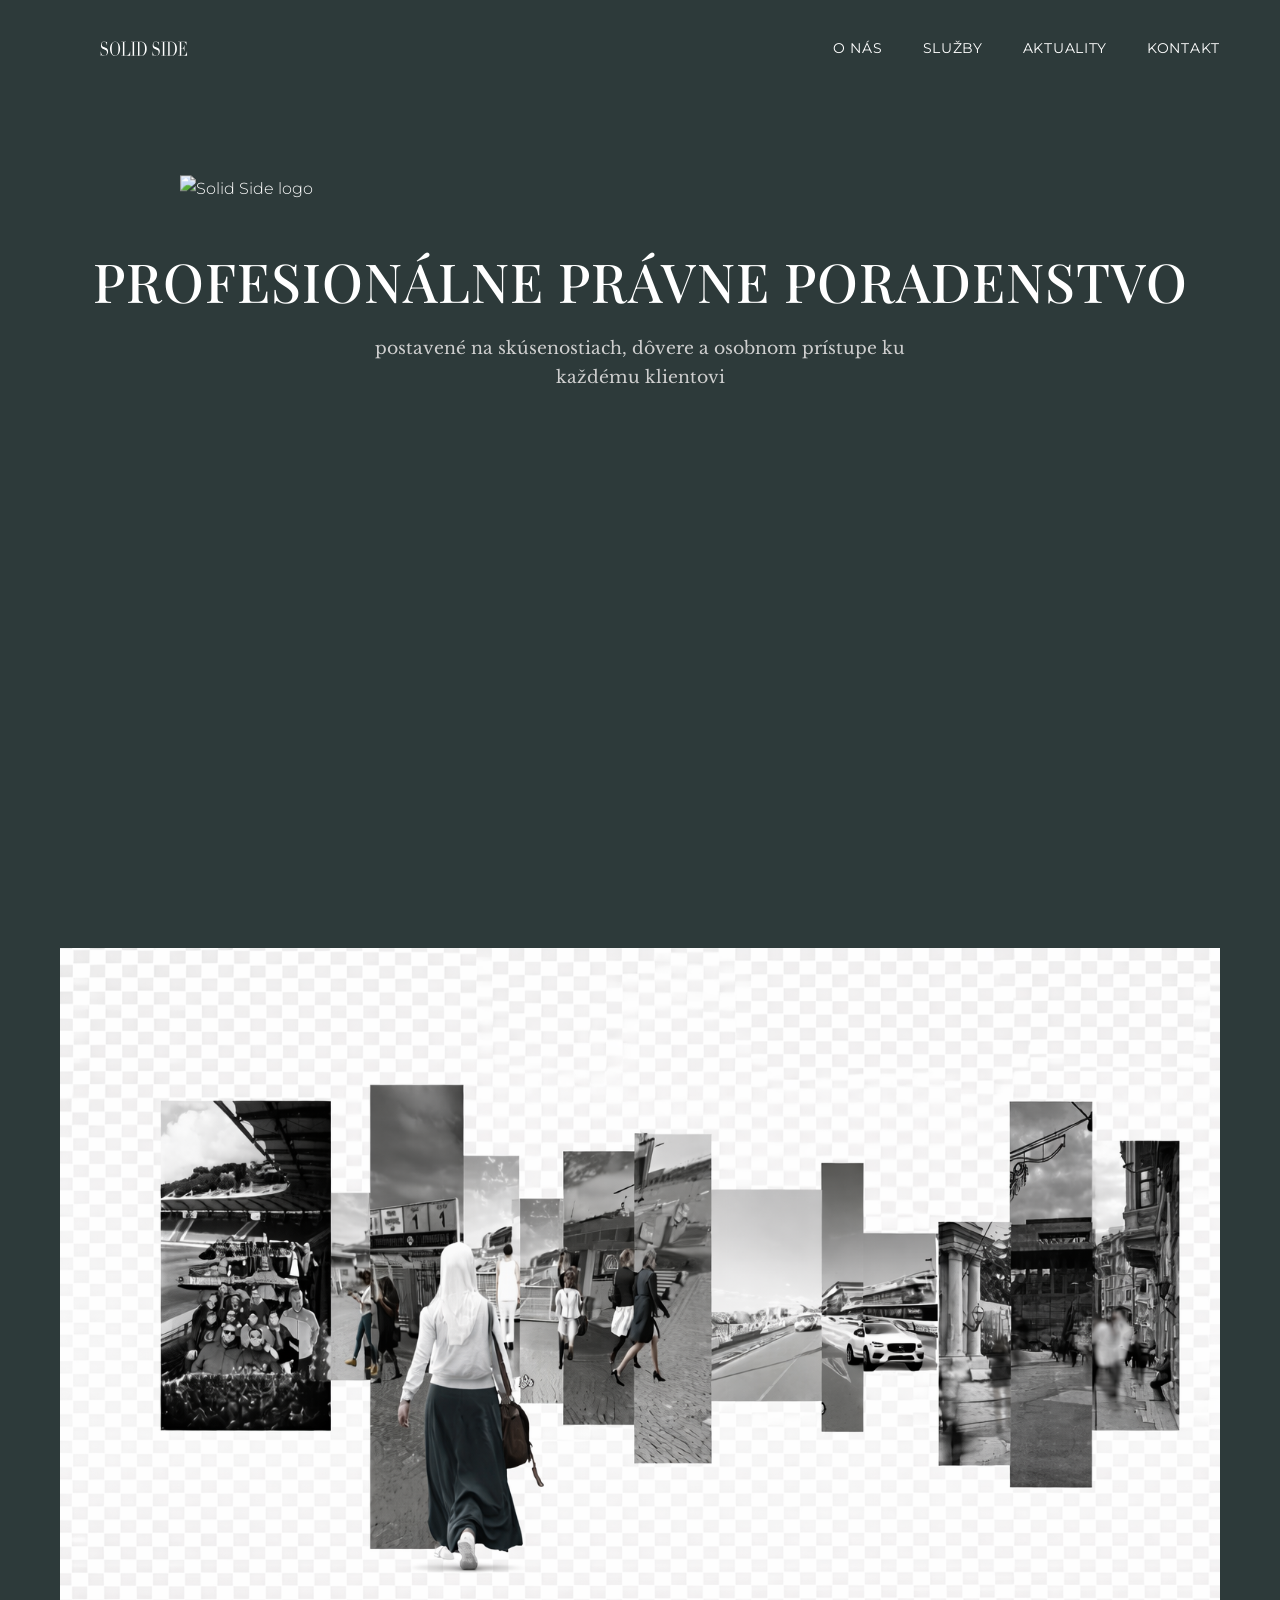
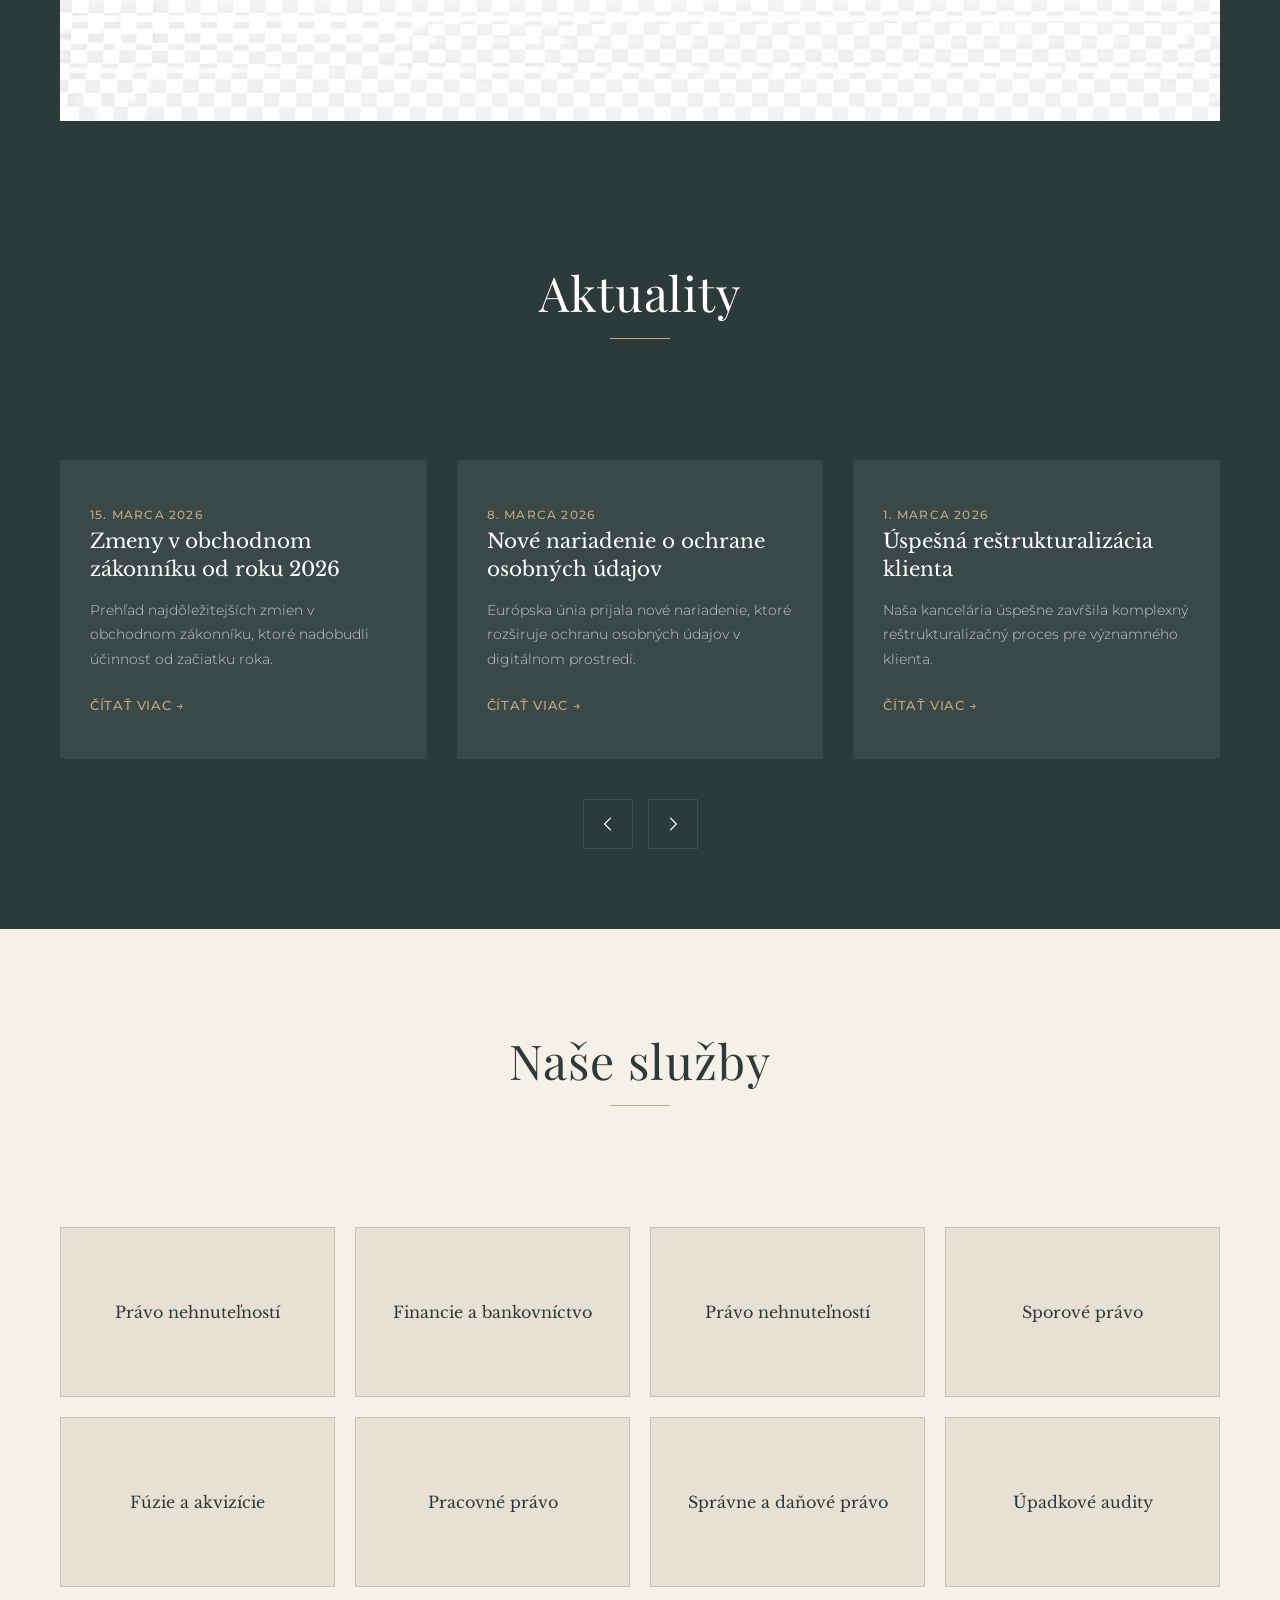
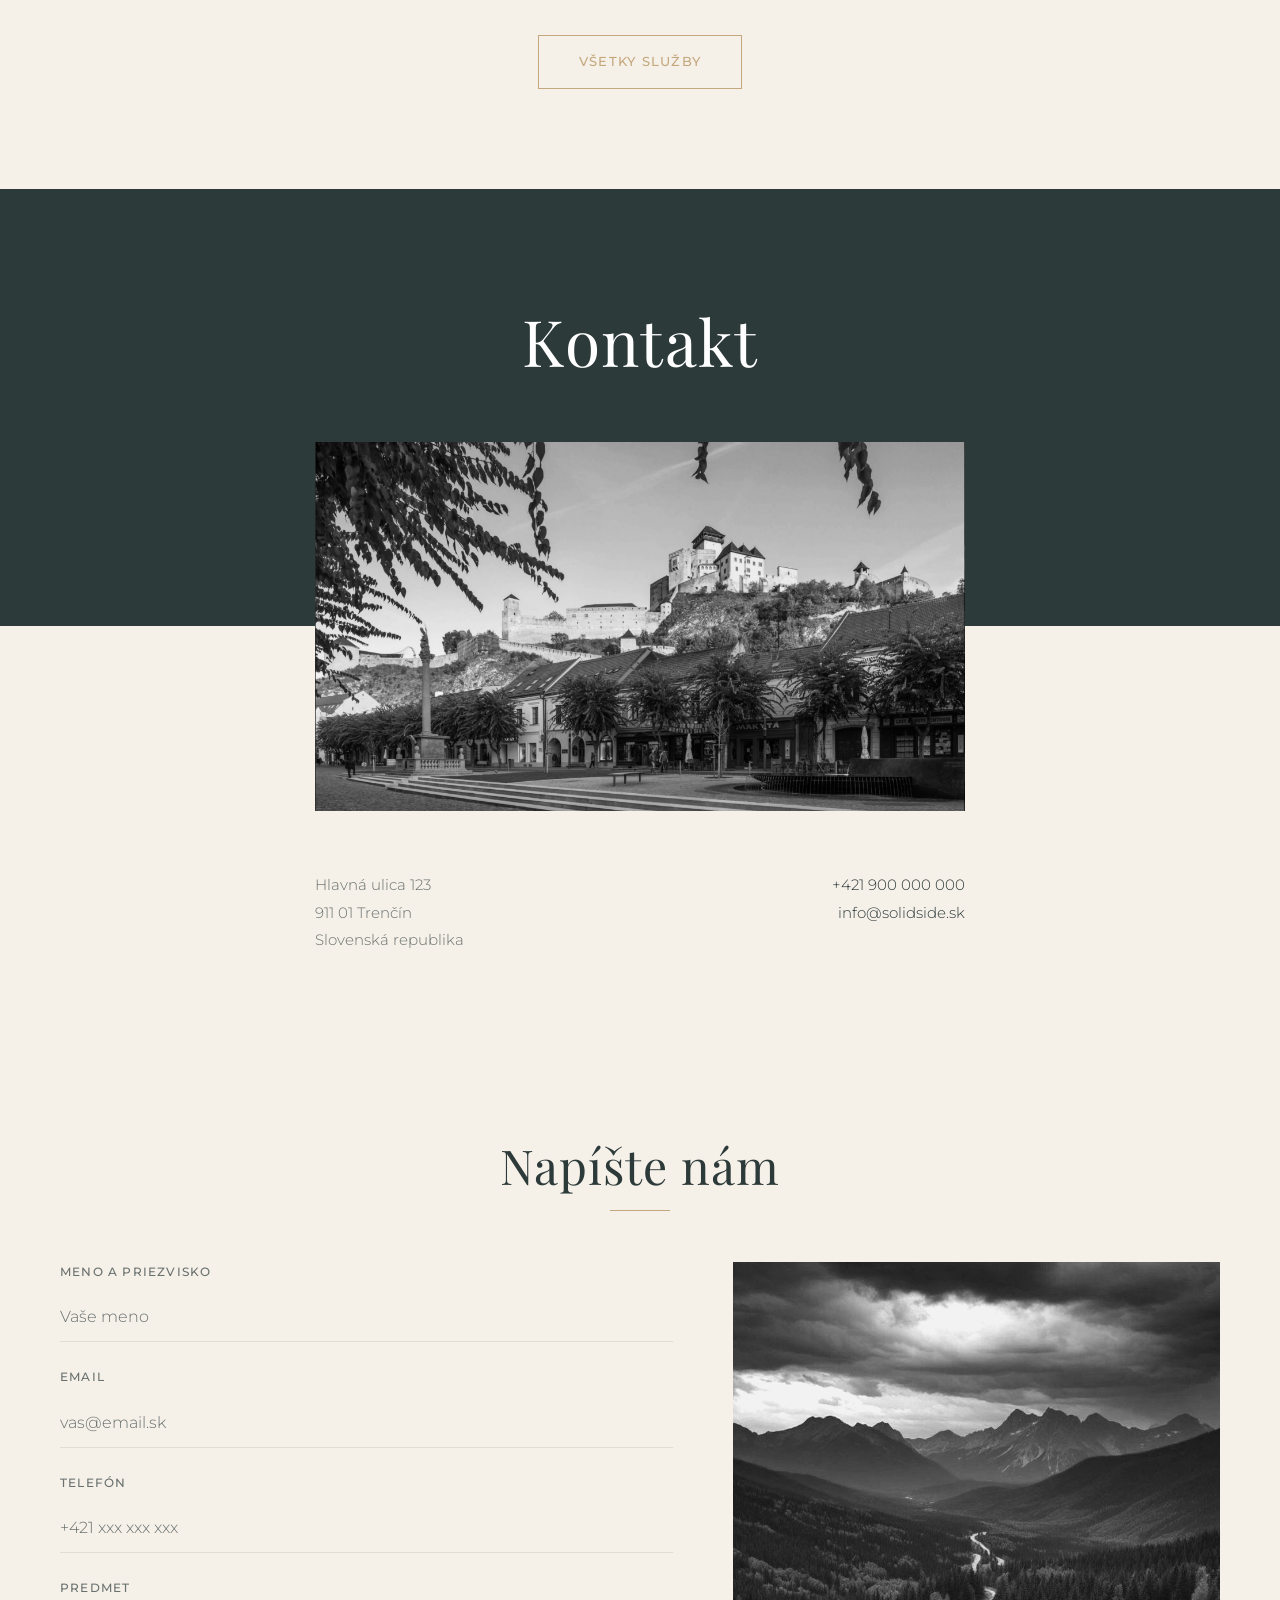
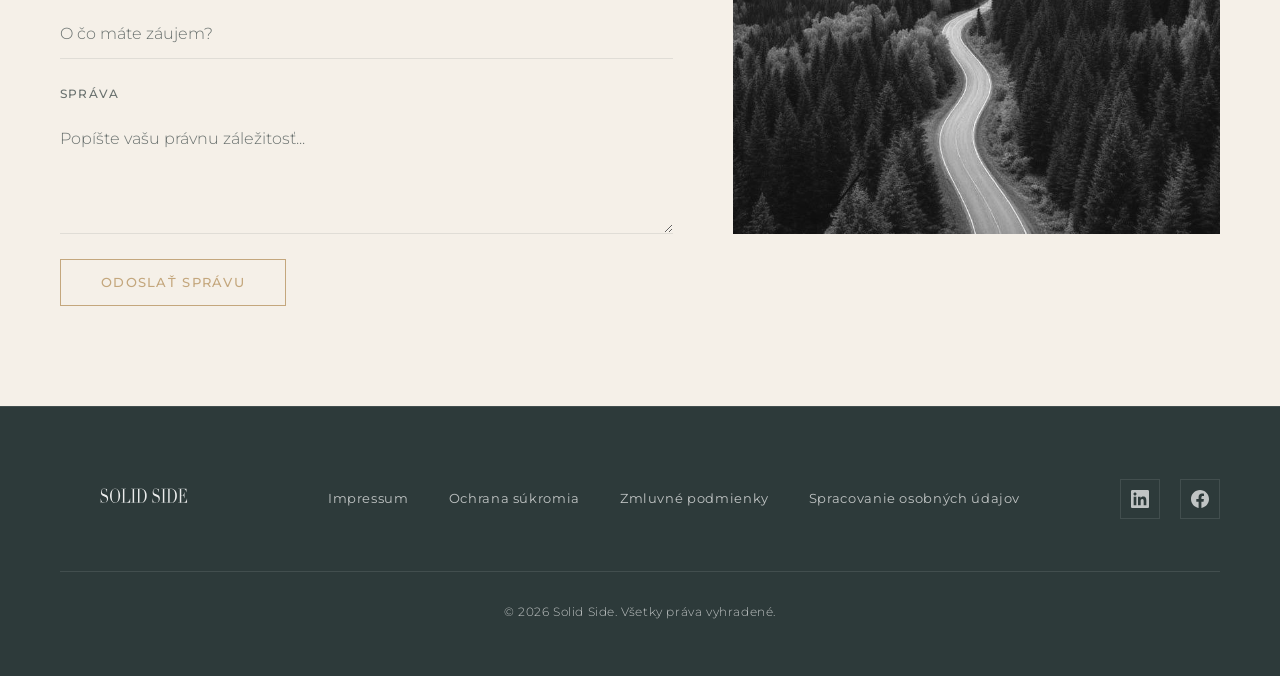
==== index.html @ 09e0b77c "update layout spacing hero" ====
<!DOCTYPE html>
<html lang="sk">
<head>
    <meta charset="UTF-8">
    <meta name="viewport" content="width=device-width, initial-scale=1.0">
    <meta name="description" content="Solid Side - Advokátska kancelária. Profesionálne právne služby pre firemných a súkromných klientov.">
    <meta name="keywords" content="advokát, právnik, advokátska kancelária, právne služby, Solid Side">
    <title>Solid Side | Advokátska kancelária</title>
    
    <!-- Fonts -->
    <link rel="preconnect" href="https://fonts.googleapis.com">
    <link rel="preconnect" href="https://fonts.gstatic.com" crossorigin>
    <link href="https://fonts.googleapis.com/css2?family=Playfair+Display:wght@400;500;600;700&family=Libre+Baskerville:wght@400;700&family=Montserrat:wght@300;400;500;600&display=swap" rel="stylesheet">
    
    <!-- Styles -->
    <link rel="stylesheet" href="css/styles.css">
    
    <!-- Favicon -->
    <link rel="icon" type="image/svg+xml" href="images/favico2.svg">
</head>
<body>

    <!-- Header -->
    <header class="header">
        <div class="container">
            <a href="index.html" class="logo">
                <img src="images/Logo2.svg" alt="Solid Side">
            </a>
            
            <button class="menu-toggle" aria-label="Menu">
                <span></span>
                <span></span>
                <span></span>
            </button>
            
            <nav class="nav">
                <ul class="nav-list">
                    <li><a href="o-nas.html" class="nav-link">O nás</a></li>
                    <li><a href="sluzby.html" class="nav-link">Služby</a></li>
                    <li><a href="aktuality.html" class="nav-link">Aktuality</a></li>
                    <li><a href="kontakt.html" class="nav-link">Kontakt</a></li>
                </ul>
            </nav>
        </div>
    </header>

    <!-- Main Content -->
    <main>
        <!-- Hero Section -->
        <section class="hero section--dark home-hero">
            <div class="container">
                <div class="hero-logo">
                    <img src="images/logo2.svg" alt="Solid Side logo">
                </div>

                <div class="hero-layout">
                    <div class="hero-content">
                        <h1 class="hero-title">
                            <span>PROFESIONÁLNE PRÁVNE PORADENSTVO</span>
                          
                        </h1>
                        <p class="hero-subtitle">postavené na skúsenostiach, dôvere a osobnom prístupe ku každému klientovi</p>
                    </div>
                    
                </div>
            </div>
        </section>

        <!-- Panorama Section -->
        <section class="panorama-section">
            <div class="panorama-wrapper">
                <img src="images/panorama.png" alt="Panorama" class="panorama-image">
            </div>
        </section>

        <!-- News Slider Section -->
        <section class="news-slider-section">
            <div class="container">
                <div class="section-title">
                    <h2>Aktuality</h2>
                </div>
                
                <div class="news-slider-wrapper">
                    <div class="news-slider">
                        <!-- News Card 1 -->
                        <article class="news-card">
                            <span class="news-card-date">15. marca 2026</span>
                            <h3 class="news-card-title">Zmeny v obchodnom zákonníku od roku 2026</h3>
                            <p class="news-card-excerpt">Prehľad najdôležitejších zmien v obchodnom zákonníku, ktoré nadobudli účinnosť od začiatku roka.</p>
                            <a href="aktuality.html" class="news-card-link">Čítať viac →</a>
                        </article>
                        
                        <!-- News Card 2 -->
                        <article class="news-card">
                            <span class="news-card-date">8. marca 2026</span>
                            <h3 class="news-card-title">Nové nariadenie o ochrane osobných údajov</h3>
                            <p class="news-card-excerpt">Európska únia prijala nové nariadenie, ktoré rozširuje ochranu osobných údajov v digitálnom prostredí.</p>
                            <a href="aktuality.html" class="news-card-link">Čítať viac →</a>
                        </article>
                        
                        <!-- News Card 3 -->
                        <article class="news-card">
                            <span class="news-card-date">1. marca 2026</span>
                            <h3 class="news-card-title">Úspešná reštrukturalizácia klienta</h3>
                            <p class="news-card-excerpt">Naša kancelária úspešne zavŕšila komplexný reštrukturalizačný proces pre významného klienta.</p>
                            <a href="aktuality.html" class="news-card-link">Čítať viac →</a>
                        </article>
                        
                        <!-- News Card 4 -->
                        <article class="news-card">
                            <span class="news-card-date">22. februára 2026</span>
                            <h3 class="news-card-title">Konferencia o firemnom práve</h3>
                            <p class="news-card-excerpt">Zúčastnili sme sa medzinárodnej konferencie zameranej na aktuálne trendy v korporátnom práve.</p>
                            <a href="aktuality.html" class="news-card-link">Čítať viac →</a>
                        </article>
                        
                        <!-- News Card 5 -->
                        <article class="news-card">
                            <span class="news-card-date">15. februára 2026</span>
                            <h3 class="news-card-title">Rozšírenie právnych služieb</h3>
                            <p class="news-card-excerpt">S potešením oznamujeme rozšírenie našich služieb o špecializované poradenstvo v oblasti IT práva.</p>
                            <a href="aktuality.html" class="news-card-link">Čítať viac →</a>
                        </article>
                    </div>
                </div>
                
                <div class="slider-controls">
                    <button class="slider-btn slider-prev" aria-label="Predchádzajúci">
                        <svg xmlns="http://www.w3.org/2000/svg" fill="none" viewBox="0 0 24 24" stroke="currentColor">
                            <path stroke-linecap="round" stroke-linejoin="round" stroke-width="1.5" d="M15 19l-7-7 7-7" />
                        </svg>
                    </button>
                    <button class="slider-btn slider-next" aria-label="Nasledujúci">
                        <svg xmlns="http://www.w3.org/2000/svg" fill="none" viewBox="0 0 24 24" stroke="currentColor">
                            <path stroke-linecap="round" stroke-linejoin="round" stroke-width="1.5" d="M9 5l7 7-7 7" />
                        </svg>
                    </button>
                </div>
            </div>
        </section>

        <!-- Services Section -->
        <section class="services-section">
            <div class="container">
                <div class="section-title">
                    <h2>Naše služby</h2>
                </div>
                
                <div class="services-grid-home">
                    <!-- Row 1 -->
                    <div class="service-card-home">
                        <h4>Právo nehnuteľností</h4>
                    </div>
                    <div class="service-card-home">
                        <h4>Financie a bankovníctvo</h4>
                    </div>
                    <div class="service-card-home">
                        <h4>Právo nehnuteľností</h4>
                    </div>
                    <div class="service-card-home">
                        <h4>Sporové právo</h4>
                    </div>
                    
                    <!-- Row 2 -->
                    <div class="service-card-home">
                        <h4>Fúzie a akvizície</h4>
                    </div>
                    <div class="service-card-home">
                        <h4>Pracovné právo</h4>
                    </div>
                    <div class="service-card-home">
                        <h4>Správne a daňové právo</h4>
                    </div>
                    <div class="service-card-home">
                        <h4>Úpadkové audity</h4>
                    </div>
                </div>
                
                <div class="text-center mt-3">
                    <a href="sluzby.html" class="btn btn-outline">Všetky služby</a>
                </div>
            </div>
        </section>

        <!-- Contact Hero -->
        <section class="contact-hero contact-hero--simple">
            <div class="container">
                <div class="contact-hero-content contact-hero-content--static">
                    <h1>Kontakt</h1>
                </div>
            </div>
        </section>
        
        <!-- Contact Image -->
        <section class="contact-image-section">
            <div class="contact-image-wrapper">
                <img src="images/trencin.jpeg" alt="Trenčín" class="contact-image">
            </div>
        </section>

        <!-- Contact Info Section -->
        <section class="contact-info-section">
            <div class="contact-info-container">
                <div class="contact-info-row">
                    <div class="contact-info-left">
                        <p>
                            Hlavná ulica 123<br>
                            911 01 Trenčín<br>
                            Slovenská republika
                        </p>
                    </div>
                    
                    <div class="contact-info-right">
                        <p>
                            <a href="tel:+421900000000">+421 900 000 000</a><br>
                            <a href="mailto:info@solidside.sk">info@solidside.sk</a>
                        </p>
                    </div>
                </div>
            </div>
        </section>

        <!-- Contact Form Section -->
        <section class="contact-form-section contact-form-section--light">
            <div class="container">
                <div class="section-title" style="margin-bottom: 50px;">
                    <h2>Napíšte nám</h2>
                </div>
                
                <form class="contact-form" action="#" method="POST">
                    <div class="contact-form-row">
                        <div class="contact-form-fields">
                            <div class="form-group">
                                <label for="name">Meno a priezvisko</label>
                                <input type="text" id="name" name="name" placeholder="Vaše meno" required>
                            </div>
                            
                            <div class="form-group">
                                <label for="email">Email</label>
                                <input type="email" id="email" name="email" placeholder="vas@email.sk" required>
                            </div>
                            
                            <div class="form-group">
                                <label for="phone">Telefón</label>
                                <input type="tel" id="phone" name="phone" placeholder="+421 xxx xxx xxx">
                            </div>
                            
                            <div class="form-group">
                                <label for="subject">Predmet</label>
                                <input type="text" id="subject" name="subject" placeholder="O čo máte záujem?">
                            </div>
                            
                            <div class="form-group">
                                <label for="message">Správa</label>
                                <textarea id="message" name="message" placeholder="Popíšte vašu právnu záležitosť..." required></textarea>
                            </div>
                        </div>
                        
                        <div class="contact-form-image-wrapper">
                            <img src="images/formularfoto.jpeg" alt="Kontakt" class="contact-form-image image-contact">
                        </div>
                    </div>
                    
                    <button type="submit" class="btn-submit">Odoslať správu</button>
                </form>
            </div>
        </section>
    </main>

    <!-- Footer -->
    <footer class="footer">
        <div class="container">
            <div class="footer-content">
                <a href="index.html" class="footer-logo">
                    <img src="images/Logo2.svg" alt="Solid Side">
                </a>
                
                <div class="footer-links">
                    <a href="impressum.html" class="footer-link">Impressum</a>
                    <a href="https://policies.google.com/privacy?hl=sk" class="footer-link" target="_blank" rel="noopener noreferrer">Ochrana súkromia</a>
                    <a href="https://policies.google.com/terms?hl=sk" class="footer-link" target="_blank" rel="noopener noreferrer">Zmluvné podmienky</a>
                    <a href="#" class="footer-link">Spracovanie osobných údajov</a>
                </div>
                
                <div class="footer-social">
                    <a href="https://www.linkedin.com" target="_blank" rel="noopener noreferrer" class="social-link" aria-label="LinkedIn">
                        <svg xmlns="http://www.w3.org/2000/svg" fill="currentColor" viewBox="0 0 24 24">
                            <path d="M20.447 20.452h-3.554v-5.569c0-1.328-.027-3.037-1.852-3.037-1.853 0-2.136 1.445-2.136 2.939v5.667H9.351V9h3.414v1.561h.046c.477-.9 1.637-1.85 3.37-1.85 3.601 0 4.267 2.37 4.267 5.455v6.286zM5.337 7.433c-1.144 0-2.063-.926-2.063-2.065 0-1.138.92-2.063 2.063-2.063 1.14 0 2.064.925 2.064 2.063 0 1.139-.925 2.065-2.064 2.065zm1.782 13.019H3.555V9h3.564v11.452zM22.225 0H1.771C.792 0 0 .774 0 1.729v20.542C0 23.227.792 24 1.771 24h20.451C23.2 24 24 23.227 24 22.271V1.729C24 .774 23.2 0 22.222 0h.003z"/>
                        </svg>
                    </a>
                    <a href="https://www.facebook.com" target="_blank" rel="noopener noreferrer" class="social-link" aria-label="Facebook">
                        <svg xmlns="http://www.w3.org/2000/svg" fill="currentColor" viewBox="0 0 24 24">
                            <path d="M24 12.073c0-6.627-5.373-12-12-12s-12 5.373-12 12c0 5.99 4.388 10.954 10.125 11.854v-8.385H7.078v-3.47h3.047V9.43c0-3.007 1.792-4.669 4.533-4.669 1.312 0 2.686.235 2.686.235v2.953H15.83c-1.491 0-1.956.925-1.956 1.874v2.25h3.328l-.532 3.47h-2.796v8.385C19.612 23.027 24 18.062 24 12.073z"/>
                        </svg>
                    </a>
                </div>
            </div>
            
            <div class="footer-bottom">
                <p class="footer-copyright">© 2026 Solid Side. Všetky práva vyhradené.</p>
            </div>
        </div>
    </footer>

    <!-- Scripts -->
    <script src="js/main.js"></script>
</body>
</html>
---- css/styles.css ----
/* =====================================================
   SOLID SIDE - Law Firm Website Styles
   Modern, Minimalist, Professional Design
   ===================================================== */

/* =====================================================
   IMPORTS & FONTS
   ===================================================== */
@import url('https://fonts.googleapis.com/css2?family=Playfair+Display:wght@400;500;600;700&family=Libre+Baskerville:wght@400;700&family=Montserrat:wght@300;400;500;600&display=swap');

/* =====================================================
   CSS VARIABLES - Color Palette
   ===================================================== */
:root {
    /* Primary Colors - Dark Petrol Theme */
    --color-primary-dark: #2d3a3a;      /* Dark petrol - main background */
    --color-primary-medium: #4a5a5a;    /* Medium petrol */
    --color-primary-light: #6b7878;     /* Lighter petrol */
    
    /* Accent Colors - Warm Tones */
    --color-accent-gold: #c4a77d;       /* Warm gold - accents, links, hover */
    --color-accent-bronze: #8b7355;     /* Bronze - subtle accents */
    
    /* Light Colors - Contrast Sections */
    --color-light-cream: #f5f0e8;       /* Light cream background */
    --color-light-beige: #e8e0d4;       /* Beige background */
    --color-light-warm: #d4c9b9;        /* Warm light */
    
    /* Text Colors */
    --color-text-light: #ffffff;        /* White text on dark */
    --color-text-dark: #2d3a3a;         /* Dark text on light */
    --color-text-muted: rgba(255, 255, 255, 0.7); /* Muted text */
    --color-text-muted-dark: rgba(45, 58, 58, 0.7); /* Muted dark text */
    
    /* Cards & Elements */
    --color-card-dark: #3a4848;         /* Slightly lighter than background */
    --color-card-light: #ffffff;        /* White cards on light bg */
    
    /* Borders & Lines */
    --color-border-dark: rgba(255, 255, 255, 0.1);
    --color-border-light: rgba(45, 58, 58, 0.1);
    
    /* Typography */
    --font-heading: 'Playfair Display', serif;
    --font-subheading: 'Libre Baskerville', serif;
    --font-body: 'Montserrat', sans-serif;
    
    /* Layout */
    --container-max-width: 1240px;
    --container-padding: 40px;
    --header-height: 96px;
    
    /* Transitions */
    --transition-fast: 0.2s ease;
    --transition-medium: 0.3s ease;
    --transition-slow: 0.5s ease;
}

/* =====================================================
   RESET & BASE STYLES
   ===================================================== */
*,
*::before,
*::after {
    margin: 0;
    padding: 0;
    box-sizing: border-box;
}

html {
    scroll-behavior: smooth;
    font-size: 16px;
}

body {
    font-family: var(--font-body);
    font-weight: 300;
    line-height: 1.7;
    color: var(--color-text-light);
    background-color: var(--color-primary-dark);
    overflow-x: hidden;
}

/* =====================================================
   CONTAINER
   ===================================================== */
.container {
    max-width: var(--container-max-width);
    margin: 0 auto;
    padding-left: var(--container-padding);
    padding-right: var(--container-padding);
}

/* =====================================================
   TYPOGRAPHY
   ===================================================== */
h1, h2, h3, h4, h5, h6 {
    font-family: var(--font-heading);
    font-weight: 400;
    line-height: 1.3;
    margin-bottom: 1rem;
}

h1 {
    font-size: clamp(2.5rem, 5vw, 4rem);
    letter-spacing: 0.02em;
}

h2 {
    font-size: clamp(2rem, 4vw, 3rem);
    letter-spacing: 0.02em;
}

h3 {
    font-family: var(--font-subheading);
    font-size: clamp(1.5rem, 3vw, 2rem);
}

h4 {
    font-family: var(--font-subheading);
    font-size: 1.25rem;
}

p {
    margin-bottom: 1.5rem;
    font-weight: 300;
}

a {
    color: var(--color-accent-gold);
    text-decoration: none;
    transition: color var(--transition-fast);
}

a:hover {
    color: var(--color-light-cream);
}

/* =====================================================
   HEADER
   ===================================================== */
.header {
    position: fixed;
    top: 0;
    left: 0;
    width: 100%;
    height: var(--header-height);
    background-color: var(--color-primary-dark);
    z-index: 1000;
    transition: background-color var(--transition-medium), box-shadow var(--transition-medium);
}

.header.scrolled {
    background-color: rgba(45, 58, 58, 0.98);
    box-shadow: 0 2px 20px rgba(0, 0, 0, 0.15);
}

.header .container {
    display: flex;
    justify-content: space-between;
    align-items: center;
    height: 100%;
}

.logo {
    display: flex;
    align-items: center;
}

.logo img {
    height: 56px;
    width: auto;
    transition: opacity var(--transition-fast);
}

.logo:hover img {
    opacity: 0.8;
}

/* Navigation */
.nav {
    display: flex;
    align-items: center;
}

.nav-list {
    display: flex;
    list-style: none;
    gap: 40px;
}

.nav-link {
    font-family: var(--font-body);
    font-size: 0.875rem;
    font-weight: 400;
    letter-spacing: 0.05em;
    text-transform: uppercase;
    color: var(--color-text-light);
    position: relative;
    padding: 5px 0;
}

.nav-link::after {
    content: '';
    position: absolute;
    bottom: 0;
    left: 0;
    width: 0;
    height: 1px;
    background-color: var(--color-accent-gold);
    transition: width var(--transition-medium);
}

.nav-link:hover {
    color: var(--color-accent-gold);
}

.nav-link:hover::after,
.nav-link.active::after {
    width: 100%;
}

.nav-link.active {
    color: var(--color-accent-gold);
}

/* Mobile Menu Toggle */
.menu-toggle {
    display: none;
    flex-direction: column;
    justify-content: space-between;
    width: 28px;
    height: 20px;
    background: none;
    border: none;
    cursor: pointer;
    padding: 0;
}

.menu-toggle span {
    display: block;
    width: 100%;
    height: 2px;
    background-color: var(--color-text-light);
    transition: all var(--transition-fast);
}

.menu-toggle.active span:nth-child(1) {
    transform: rotate(45deg) translate(6px, 6px);
}

.menu-toggle.active span:nth-child(2) {
    opacity: 0;
}

.menu-toggle.active span:nth-child(3) {
    transform: rotate(-45deg) translate(6px, -6px);
}

/* =====================================================
   MAIN CONTENT
   ===================================================== */
main {
    padding-top: var(--header-height);
}

/* =====================================================
   SECTIONS
   ===================================================== */
.section {
    padding: 100px 0;
}

.section--dark {
    background-color: var(--color-primary-dark);
    color: var(--color-text-light);
}

.section--light {
    background-color: var(--color-light-cream);
    color: var(--color-text-dark);
}

.section--beige {
    background-color: var(--color-light-beige);
    color: var(--color-text-dark);
}

.section-title {
    text-align: center;
    margin-bottom: 120px;
}

.section-title h2 {
    position: relative;
    display: inline-block;
}

.section-title h2::after {
    content: '';
    position: absolute;
    bottom: -15px;
    left: 50%;
    transform: translateX(-50%);
    width: 60px;
    height: 1px;
    background-color: var(--color-accent-gold);
}

/* =====================================================
   HERO SECTION
   ===================================================== */
.hero {
    display: flex;
    align-items: flex-start;
    padding: 110px 0 65px;
    position: relative;
}

.hero-logo {
    display: flex;
    justify-content: center;
}

.hero-logo img {
    width: min(920px, 72vw);
    max-width: 100%;
    height: auto;
    display: block;
    opacity: 0;
    animation: heroRiseUp 1s cubic-bezier(0.22, 0.61, 0.36, 1) 0.1s forwards;
}

.hero-title {
  font-family: var(--font-heading);
  font-size: clamp(32px, 4.2vw, 56px);
  font-weight: 500;
  letter-spacing: 1px;
  line-height: 1.15;
  margin-bottom: 20px;
  color: #ffffff;
  white-space: normal;
  opacity: 0;
  animation: heroRiseUp 1s cubic-bezier(0.22, 0.61, 0.36, 1) 0.45s forwards;
}

@keyframes heroRiseUp {
    0% {
        opacity: 0;
        transform: translateY(40px);
    }
    100% {
        opacity: 1;
        transform: translateY(0);
    }
}

/* Homepage full-screen override */
.home-hero {
    min-height: 88vh;
    align-items: center;
    padding: 0;
}

.home-hero .container {
    display: flex;
    flex-direction: column;
    justify-content: center;
    align-items: center;
    min-height: inherit;
    gap: 48px;
    padding-top: var(--header-height);
    padding-bottom: 60px;
    transform: translateY(-6cm);
}

.hero-layout {
    display: flex;
    align-items: flex-start;
    justify-content: space-between;
    gap: 150px;
    width: 100%;
}

.hero-content {
    max-width: var(--container-max-width);
  margin: 0 auto;        /* toto ho vycentruje */
  text-align: center;    /* text na stred */
}

.hero-title {
  font-family: var(--font-heading);
  font-size: clamp(32px, 4.2vw, 56px);
  font-weight: 500;
  letter-spacing: 1px;
  line-height: 1.15;
  margin-bottom: 20px;
  color: #ffffff;
  white-space: normal;
}

.hero-title span {
    display: inline;
}

.hero-subtitle {
    font-family: var(--font-subheading);
    font-size: 1.08rem;
    color: #cfcfcf;
    max-width: 600px;
    margin: 22px auto 0;
    line-height: 1.65;
    opacity: 0;
    animation: heroRiseUp 1s cubic-bezier(0.22, 0.61, 0.36, 1) 0.75s forwards;
}

/* Sub-page section headings (no .hero-title class) */
.hero-content > h1:not(.hero-title) {
    font-size: clamp(32px, 3.8vw, 44px);
    font-weight: 500;
    line-height: 1.15;
    color: #ffffff;
    margin: 0 0 14px 0;
    text-align: center;
}

.hero-content > p:not(.hero-subtitle) {
    font-size: 0.975rem;
    color: #cfcfcf;
    margin: 0 auto;
    line-height: 1.55;
    max-width: 580px;
    text-align: center;
}

.hero-image {
    flex: 0 0 36%;
    max-width: 480px;
    align-self: flex-start;
    position: relative;
    overflow: hidden;
    height: clamp(380px, 48vw, 500px);
}

.hero-image img {
    width: 100%;
    height: 100%;
    object-fit: cover;
    object-position: center 30%;
    display: block;
    filter: brightness(0.70) contrast(0.87) blur(1px);
    transform: scale(1.04);
}

.hero-image::after {
    content: '';
    position: absolute;
    inset: 0;
    background: rgba(0, 0, 0, 0.30);
    pointer-events: none;
}

/* =====================================================
   PANORAMA SECTION
   ===================================================== */
.panorama-section {
    background: transparent;
    padding: 60px 0;
    display: flex;
    justify-content: center;
}

.panorama-wrapper {
    width: 100%;
    max-width: var(--container-max-width);
    margin: 0 auto;
    padding-left: var(--container-padding);
    padding-right: var(--container-padding);
}

.panorama-image {
    width: 100%;
    height: auto;
    display: block;
}

/* =====================================================
   NEWS/AKTUALITY SLIDER
   ===================================================== */
.news-slider-section {
    padding: 80px 0;
    background-color: var(--color-primary-dark);
    overflow: hidden;
}

.news-slider-wrapper {
    position: relative;
    overflow: hidden;
}

.news-slider {
    display: flex;
    gap: 30px;
    transition: transform var(--transition-slow);
    cursor: grab;
}

.news-slider:active {
    cursor: grabbing;
}

.news-card {
    flex: 0 0 calc(33.333% - 20px);
    min-width: 300px;
    background-color: var(--color-card-dark);
    padding: 40px 30px;
    transition: transform var(--transition-medium), background-color var(--transition-medium);
}

.news-card:hover {
    transform: translateY(-5px);
    background-color: var(--color-primary-medium);
}

.news-card-date {
    font-size: 0.75rem;
    font-weight: 500;
    letter-spacing: 0.1em;
    text-transform: uppercase;
    color: var(--color-accent-gold);
    margin-bottom: 15px;
}

.news-card-title {
    font-family: var(--font-subheading);
    font-size: 1.25rem;
    margin-bottom: 15px;
    line-height: 1.4;
}

.news-card-excerpt {
    font-size: 0.9rem;
    color: var(--color-text-muted);
    margin-bottom: 20px;
}

.news-card-link {
    font-size: 0.8rem;
    font-weight: 500;
    letter-spacing: 0.05em;
    text-transform: uppercase;
}

/* Slider Controls */
.slider-controls {
    display: flex;
    justify-content: center;
    gap: 15px;
    margin-top: 40px;
}

.slider-btn {
    width: 50px;
    height: 50px;
    background-color: transparent;
    border: 1px solid var(--color-border-dark);
    color: var(--color-text-light);
    cursor: pointer;
    transition: all var(--transition-fast);
    display: flex;
    align-items: center;
    justify-content: center;
}

.slider-btn:hover {
    background-color: var(--color-accent-gold);
    border-color: var(--color-accent-gold);
    color: var(--color-primary-dark);
}

.slider-btn svg {
    width: 20px;
    height: 20px;
}

/* =====================================================
   SERVICES SECTION - Homepage
   ===================================================== */
.services-section {
    padding: 100px 0;
    background-color: var(--color-light-cream);
    color: var(--color-text-dark);
}

.services-grid-home {
    display: grid;
    grid-template-columns: repeat(4, 1fr);
    gap: 20px;
    align-items: stretch;
}

.service-card-home {
    background-color: var(--color-light-beige);
    padding: 25px;
    min-height: 170px;
    border: 1px solid rgba(45, 58, 58, 0.18);
    display: flex;
    align-items: center;
    justify-content: center;
    text-align: center;
    height: 100%;
}

.service-card-home h4 {
    font-family: var(--font-subheading);
    font-size: 1rem;
    margin: 0;
    color: var(--color-primary-dark);
}

/* =====================================================
   SERVICES PAGE GRID
   ===================================================== */
.services-page-section {
    padding: 100px 0;
}

.services-grid {
    display: grid;
    grid-template-columns: repeat(4, 1fr);
    gap: 25px;
    align-items: stretch;
}

.service-card {
    background-color: var(--color-light-beige);
    padding: 25px;
    min-height: 170px;
    border: 1px solid rgba(45, 58, 58, 0.18);
    display: flex;
    align-items: center;
    justify-content: center;
    text-align: center;
    height: 100%;
}

.service-card h4 {
    font-family: var(--font-subheading);
    font-size: 1rem;
    margin: 0;
    color: var(--color-primary-dark);
    line-height: 1.5;
}

/* =====================================================
   ABOUT PAGE
   ===================================================== */
.about-section {
    padding: 100px 0;
}

.about-content {
    max-width: 900px;
    margin: 0 auto;
}

.about-content p {
    text-align: justify;
    font-size: 1rem;
    line-height: 1.9;
    margin-bottom: 2rem;
}

.about-content h3 {
    margin-top: 3rem;
    margin-bottom: 1.5rem;
}

/* =====================================================
   NEWS/AKTUALITY PAGE
   ===================================================== */
.news-page-section {
    padding: 100px 0;
}

.news-grid {
    display: grid;
    grid-template-columns: repeat(3, 1fr);
    gap: 30px;
}

.news-article-card {
    background-color: var(--color-card-dark);
    padding: 40px 30px;
    transition: transform var(--transition-medium), background-color var(--transition-medium);
    cursor: pointer;
    display: block;
    color: var(--color-text-light);
}

.news-article-card:hover {
    transform: translateY(-5px);
    background-color: var(--color-primary-medium);
    color: var(--color-text-light);
}

.news-article-date {
    font-size: 0.75rem;
    font-weight: 500;
    letter-spacing: 0.1em;
    text-transform: uppercase;
    color: var(--color-accent-gold);
    margin-bottom: 15px;
}

.news-article-title {
    font-family: var(--font-subheading);
    font-size: 1.25rem;
    margin-bottom: 15px;
    line-height: 1.4;
}

.news-article-excerpt {
    font-size: 0.9rem;
    color: var(--color-text-muted);
    margin-bottom: 20px;
}

.news-article-link {
    font-size: 0.8rem;
    font-weight: 500;
    letter-spacing: 0.05em;
    text-transform: uppercase;
    color: var(--color-accent-gold);
}

/* Single Article */
.article-content {
    max-width: 800px;
    margin: 0 auto;
}

.article-meta {
    margin-bottom: 40px;
}

.article-meta .date {
    font-size: 0.875rem;
    color: var(--color-accent-gold);
    text-transform: uppercase;
    letter-spacing: 0.1em;
}

.article-content p {
    text-align: justify;
    font-size: 1rem;
    line-height: 1.9;
}

/* =====================================================
   CONTACT SECTION
   ===================================================== */
.contact-hero {
    position: relative;
    height: 50vh;
    min-height: 400px;
    overflow: hidden;
}

.contact-hero-image {
    width: 100%;
    height: 100%;
    object-fit: cover;
    filter: brightness(0.7);
}

.contact-hero-content {
    position: absolute;
    top: 50%;
    left: 50%;
    transform: translate(-50%, -50%);
    text-align: center;
    color: var(--color-text-light);
}

.contact-hero h1 {
    font-size: clamp(2.5rem, 5vw, 4rem);
    margin-bottom: 0;
}

.contact-hero--simple {
    background-color: var(--color-primary-dark);
    height: auto;
    min-height: 0;
    overflow: visible;
    padding: 110px 0 60px;
}

.contact-hero-content--static {
    position: static;
    transform: none;
    text-align: center;
}

/* Contact Image Section */
.contact-image-section {
    background: linear-gradient(to bottom, var(--color-primary-dark) 50%, var(--color-light-cream) 50%);
    padding: 0;
}

.contact-image-wrapper {
    width: 100%;
    max-width: 650px;
    margin: 0 auto;
    padding-left: 0;
    padding-right: 0;
}

.contact-image {
    display: block;
    width: 100%;
    height: auto;
    object-fit: cover;
    object-position: center;
}

.contact-info-section {
    padding: 60px 0 80px;
    background-color: var(--color-light-cream);
    color: var(--color-text-dark);
}

.contact-info-container {
    width: 100%;
    max-width: 650px;
    margin: 0 auto;
    padding-left: 0;
    padding-right: 0;
}

.contact-info-row {
    display: flex;
    justify-content: space-between;
    align-items: flex-start;
}

.contact-info-left {
    text-align: left;
}

.contact-info-right {
    text-align: right;
}

.contact-info-left p,
.contact-info-right p {
    font-size: 0.95rem;
    line-height: 1.8;
    margin-bottom: 0;
    color: var(--color-text-muted-dark);
}

.contact-info-left a,
.contact-info-right a {
    color: var(--color-primary-dark);
}

.contact-info-left a:hover,
.contact-info-right a:hover {
    color: var(--color-accent-gold);
}

/* Contact Form Section */
.contact-form-section {
    padding: 100px 0;
    background-color: var(--color-primary-dark);
}

.contact-form-section--light {
    background-color: var(--color-light-cream);
    color: var(--color-text-dark);
}

.contact-form-section--light .section-title h2 {
    color: var(--color-text-dark);
}

.contact-form-section--light .form-group label {
    color: var(--color-text-muted-dark);
}

.contact-form-section--light .form-group input,
.contact-form-section--light .form-group textarea {
    border-bottom: 1px solid var(--color-border-light);
    color: var(--color-text-dark);
}

.contact-form-section--light .form-group input::placeholder,
.contact-form-section--light .form-group textarea::placeholder {
    color: var(--color-text-muted-dark);
}

.contact-form-wrapper {
    display: grid;
    grid-template-columns: 1fr 1fr;
    gap: 60px;
    align-items: start;
}

.contact-form-image-wrapper {
    position: relative;
    overflow: hidden;
}

.contact-form-section--light .contact-form {
    position: relative;
    z-index: 2;
}

.contact-form-row {
    display: flex;
    flex-direction: row;
    gap: 60px;
    align-items: stretch;
}

.contact-form-fields {
    display: flex;
    flex-direction: column;
    gap: 25px;
    flex: 1;
    min-width: 0;
    position: relative;
    z-index: 2;
    margin-right: 0;
}

.contact-form-image-wrapper {
    flex: 0 0 42%;
    max-width: 42%;
    position: relative;
    overflow: hidden;
    min-height: 420px;
}

.contact-form {
    display: flex;
    flex-direction: column;
    gap: 25px;
}

.form-group {
    display: flex;
    flex-direction: column;
}

.form-group label {
    font-size: 0.75rem;
    font-weight: 500;
    letter-spacing: 0.1em;
    text-transform: uppercase;
    margin-bottom: 10px;
    color: var(--color-text-muted);
}

.form-group input,
.form-group textarea {
    padding: 15px 0;
    background-color: transparent;
    border: none;
    border-bottom: 1px solid var(--color-border-dark);
    color: var(--color-text-light);
    font-family: var(--font-body);
    font-size: 1rem;
    font-weight: 300;
    transition: border-color var(--transition-fast);
}

.form-group input:focus,
.form-group textarea:focus {
    outline: none;
    border-color: var(--color-accent-gold);
}

.form-group textarea {
    min-height: 120px;
    resize: vertical;
}

.form-group input::placeholder,
.form-group textarea::placeholder {
    color: var(--color-text-muted);
}

.btn-submit {
    align-self: flex-start;
    padding: 15px 40px;
    background-color: transparent;
    border: 1px solid var(--color-accent-gold);
    color: var(--color-accent-gold);
    font-family: var(--font-body);
    font-size: 0.8rem;
    font-weight: 500;
    letter-spacing: 0.1em;
    text-transform: uppercase;
    cursor: pointer;
    transition: all var(--transition-fast);
}

.btn-submit:hover {
    background-color: var(--color-accent-gold);
    color: var(--color-primary-dark);
}

.contact-form-image {
    display: block;
    width: 100%;
    height: 100%;
    object-fit: cover;
    object-position: center;
}

.contact-form-section--light .contact-form-image {
    filter: brightness(1.15) contrast(0.9);
}

.image-contact {
    position: absolute;
    top: 0;
    left: 0;
    width: 100%;
    height: 100%;
    object-fit: cover;
    display: block;
}

/* =====================================================
   FOOTER
   ===================================================== */
.footer {
    background-color: var(--color-primary-dark);
    padding: 60px 0 30px;
    border-top: 1px solid var(--color-border-dark);
}

.footer-content {
    display: flex;
    justify-content: space-between;
    align-items: center;
    margin-bottom: 40px;
}

.footer-logo img {
    height: 56px;
    width: auto;
    opacity: 0.9;
}

.footer-links {
    display: flex;
    gap: 40px;
    align-items: center;
}

.footer-link {
    font-size: 0.8rem;
    font-weight: 400;
    letter-spacing: 0.05em;
    color: var(--color-text-muted);
    transition: color var(--transition-fast);
}

.footer-links .footer-link {
    font-size: 0.8rem;
}

.footer-link:hover {
    color: var(--color-accent-gold);
}

.footer-social {
    display: flex;
    gap: 20px;
    align-items: center;
}

.social-link {
    width: 40px;
    height: 40px;
    display: flex;
    align-items: center;
    justify-content: center;
    border: 1px solid var(--color-border-dark);
    color: var(--color-text-muted);
    transition: all var(--transition-fast);
}

.social-link:hover {
    border-color: var(--color-accent-gold);
    color: var(--color-accent-gold);
}

.social-link svg {
    width: 18px;
    height: 18px;
}

.footer-bottom {
    text-align: center;
    padding-top: 30px;
    border-top: 1px solid var(--color-border-dark);
}

.footer-copyright {
    font-size: 0.75rem;
    color: var(--color-text-muted);
    letter-spacing: 0.05em;
}

/* =====================================================
   IMPRESSUM PAGE
   ===================================================== */
.impressum-section {
    padding: 100px 0;
    min-height: 60vh;
}

.impressum-content {
    max-width: 800px;
    margin: 0 auto;
}

.impressum-content h2 {
    margin-bottom: 40px;
}

.impressum-content p {
    margin-bottom: 1.5rem;
    color: var(--color-text-muted);
}

.impressum-content strong {
    color: var(--color-text-light);
}

/* =====================================================
   BUTTONS
   ===================================================== */
.btn {
    display: inline-block;
    padding: 15px 40px;
    font-family: var(--font-body);
    font-size: 0.8rem;
    font-weight: 500;
    letter-spacing: 0.1em;
    text-transform: uppercase;
    transition: all var(--transition-fast);
    cursor: pointer;
}

.btn-primary {
    background-color: var(--color-accent-gold);
    color: var(--color-primary-dark);
    border: 1px solid var(--color-accent-gold);
}

.btn-primary:hover {
    background-color: transparent;
    color: var(--color-accent-gold);
}

.btn-outline {
    background-color: transparent;
    color: var(--color-accent-gold);
    border: 1px solid var(--color-accent-gold);
}

.btn-outline:hover {
    background-color: var(--color-accent-gold);
    color: var(--color-primary-dark);
}

/* =====================================================
   UTILITIES
   ===================================================== */
.text-center {
    text-align: center;
}

.text-left {
    text-align: left;
}

.text-justify {
    text-align: justify;
}

.mb-0 {
    margin-bottom: 0;
}

.mb-1 {
    margin-bottom: 1rem;
}

.mb-2 {
    margin-bottom: 2rem;
}

.mb-3 {
    margin-bottom: 3rem;
}

.mt-0 {
    margin-top: 0;
}

.mt-1 {
    margin-top: 1rem;
}

.mt-2 {
    margin-top: 2rem;
}

.mt-3 {
    margin-top: 3rem;
}

/* =====================================================
   RESPONSIVE DESIGN
   ===================================================== */

/* Tablet - Large */
@media (max-width: 1200px) {
    :root {
        --container-padding: 30px;
    }
    
    .services-grid-home {
        grid-template-columns: repeat(3, 1fr);
    }
    
    .services-grid {
        grid-template-columns: repeat(3, 1fr);
    }

    .contact-form-fields {
        margin-right: 0;
    }
}

/* Tablet */
@media (max-width: 992px) {
    :root {
        --header-height: 84px;
    }
    
    .section {
        padding: 80px 0;
    }
    
    .nav-list {
        gap: 30px;
    }
    
    .services-grid-home,
    .services-grid {
        grid-template-columns: repeat(2, 1fr);
    }
    
    .news-grid {
        grid-template-columns: repeat(2, 1fr);
    }
    
    .contact-form-wrapper {
        gap: 40px;
    }

    .hero {
        padding: 88px 0 50px;
    }

    .home-hero {
        min-height: 82vh;
        padding: 0;
    }

    .home-hero .container {
        gap: 40px;
        padding-top: var(--header-height);
        padding-bottom: 50px;
        transform: translateY(-4cm);
    }

    .about-section,
    .services-page-section,
    .news-page-section {
        padding: 80px 0 55px;
    }

    .hero-title {
        font-size: clamp(26px, 3.2vw, 38px);
        white-space: normal;
    }

    .hero-layout {
        gap: 56px;
    }

    .hero-image {
        flex-basis: 40%;
        max-width: 420px;
        height: clamp(300px, 40vw, 400px);
    }

    .contact-form-fields {
        margin-right: 0;
    }
    
    .footer-links {
        gap: 25px;
    }
}

/* Tablet - Small */
@media (max-width: 768px) {
    :root {
        --container-padding: 25px;
    }

    .hero-logo img {
        width: min(520px, 82vw);
        max-width: 100%;
    }

    /* Mobile section centering */
    .section-title {
        text-align: center;
        max-width: 680px;
        margin: 0 auto 40px;
    }

    .section-title h2,
    .services-section .section-title h2,
    .news-slider-section .section-title h2,
    .news-page-section .section-title h2 {
        text-align: center;
    }
    
    /* Mobile Navigation */
    .nav {
        position: fixed;
        top: var(--header-height);
        left: 0;
        right: 0;
        background-color: var(--color-primary-dark);
        padding: 30px var(--container-padding);
        transform: translateY(-100%);
        opacity: 0;
        visibility: hidden;
        transition: all var(--transition-medium);
    }
    
    .nav.active {
        transform: translateY(0);
        opacity: 1;
        visibility: visible;
    }
    
    .nav-list {
        flex-direction: column;
        gap: 20px;
    }
    
    .nav-link {
        font-size: 1rem;
    }
    
    .menu-toggle {
        display: flex;
    }

    .hero {
        padding: 80px 0 45px;
    }

    .home-hero {
        min-height: 100svh;
        min-height: 100vh;
        padding: 0;
    }

    .home-hero .container {
        gap: 32px;
        padding-top: var(--header-height);
        padding-bottom: 40px;
        padding-left: var(--container-padding);
        padding-right: var(--container-padding);
        min-height: 100vh;
        transform: translateY(-3cm);
    }

    .about-section,
    .services-page-section,
    .news-page-section {
        padding: 60px 0 50px;
    }

    .hero-layout {
        flex-direction: column;
        align-items: flex-start;
        gap: 28px;
    }

    .hero-image {
        width: 100%;
        max-width: 430px;
        height: 260px;
        opacity: 1;
    }

    /* Services */
    .services-section .container,
    .services-page-section .container {
        max-width: var(--container-max-width);
        margin: 0 auto;
        padding-left: var(--container-padding);
        padding-right: var(--container-padding);
    }

    .services-grid-home,
    .services-grid {
        display: grid;
        grid-template-columns: repeat(2, minmax(0, 1fr));
        gap: 10px;
        width: 100%;
        margin: 0 auto;
    }

    .service-card-home,
    .service-card {
        width: 100%;
        min-height: 160px;
        text-align: center;
        padding: 20px 14px;
    }
    
    /* News Slider */
    .news-slider-wrapper {
        overflow: visible;
    }

    .news-slider {
        display: flex;
        flex-direction: column;
        gap: 14px;
        transform: none !important;
        cursor: default;
    }

    .news-card {
        flex: 0 0 auto;
        min-width: 0;
        width: 98%;
        margin: 0 auto;
    }

    .slider-controls {
        display: none;
    }

    /* Aktuality page cards */
    .news-grid {
        display: flex;
        flex-direction: column;
        gap: 16px;
    }

    .news-article-card {
        width: 98%;
        margin: 0 auto;
    }
    
    /* Contact */
    .contact-info-row {
        flex-direction: column;
        gap: 30px;
        text-align: center;
    }
    
    .contact-info-left,
    .contact-info-right {
        text-align: center;
    }
    
    .contact-form-wrapper {
        grid-template-columns: 1fr;
        gap: 50px;
    }
    
    .contact-form-row {
        flex-direction: column;
        gap: 36px;
    }

    .contact-form-image-wrapper {
        flex: 0 0 auto;
        max-width: 100%;
        width: 100%;
        min-height: 0;
        aspect-ratio: 4 / 3;
    }

    .contact-form-fields {
        margin-right: 0;
    }

    .contact-form-section--light .contact-form-image {
        height: 100%;
    }

    .image-contact {
        position: relative;
        top: auto;
        left: auto;
        width: 100%;
        margin-left: 0;
    }

    .contact-hero--simple {
        padding: 95px 0 50px;
    }

    .contact-image-wrapper {
        width: calc(100% - 2 * var(--container-padding));
        max-width: 650px;
    }

    .contact-image {
        height: auto;
    }

    .contact-info-section {
        padding: 50px 0 70px;
    }
    
    .contact-info-container {
        width: calc(100% - 2 * var(--container-padding));
        max-width: 650px;
    }
    
    /* Footer */
    .footer-content {
        flex-direction: column;
        gap: 30px;
        align-items: center;
        text-align: center;
    }
    
    .footer-links {
        flex-wrap: wrap;
        justify-content: center;
        gap: 20px;
    }
}

/* Mobile */
@media (max-width: 576px) {
    :root {
        --container-padding: 20px;
    }

    .hero-logo img {
        width: min(380px, 84vw);
        max-width: 100%;
    }
    
    .section {
        padding: 60px 0;
    }
    
    h1 {
        font-size: 2rem;
    }
    
    h2 {
        font-size: 1.75rem;
    }

    .hero {
        padding: 88px 20px 40px;
    }

    .home-hero {
        min-height: 100svh;
        min-height: 100vh;
        padding: 0;
    }

    .home-hero .container {
        gap: 28px;
        padding-top: var(--header-height);
        padding-bottom: 40px;
        padding-left: var(--container-padding);
        padding-right: var(--container-padding);
        min-height: 100vh;
        transform: translateY(-2.2cm);
    }

    .about-section,
    .services-page-section,
    .news-page-section {
        padding: 55px 0 40px;
    }

    .hero-content > h1:not(.hero-title) {
        font-size: clamp(24px, 6.5vw, 28px);
        line-height: 1.2;
    }

    .hero-layout {
        max-width: 100%;
        gap: 20px;
    }

    .hero-content {
        text-align: center;
    }

    .hero-title {
        font-size: clamp(24px, 7.5vw, 32px);
        white-space: normal;
        letter-spacing: 0.5px;
    }

    .hero-subtitle {
        max-width: 100%;
        margin-top: 16px;
        font-size: 0.97rem;
    }

    .hero-image {
        max-width: 100%;
        height: 220px;
        opacity: 1;
    }
    
    /* Services */
    .services-grid-home,
    .services-grid {
        grid-template-columns: 1fr;
    }
    
    /* News */
    .news-grid {
        grid-template-columns: 1fr;
    }
    
    /* Contact Hero */
    .contact-hero {
        min-height: 300px;
    }

    .contact-hero--simple {
        min-height: 0;
        padding: 85px 0 40px;
    }

    .contact-image-wrapper {
        width: calc(100% - 2 * var(--container-padding));
        max-width: 650px;
    }
    
    .contact-image {
        height: auto;
    }

    .contact-info-section {
        padding: 40px 0 60px;
    }
    
    .contact-info-container {
        width: calc(100% - 2 * var(--container-padding));
        max-width: 650px;
    }
    
    /* Form */
    .btn-submit {
        width: 100%;
        text-align: center;
    }
    
    /* Footer */
    .footer-links {
        flex-direction: column;
        gap: 15px;
    }
}

/* =====================================================
   ACCESSIBILITY
   ===================================================== */
@media (prefers-reduced-motion: reduce) {
    *,
    *::before,
    *::after {
        animation-duration: 0.01ms !important;
        animation-iteration-count: 1 !important;
        transition-duration: 0.01ms !important;
    }
    
    html {
        scroll-behavior: auto;
    }
}

/* Focus States */
a:focus-visible,
button:focus-visible,
input:focus-visible,
textarea:focus-visible {
    outline: 2px solid var(--color-accent-gold);
    outline-offset: 2px;
}

/* Screen Reader Only */
.sr-only {
    position: absolute;
    width: 1px;
    height: 1px;
    padding: 0;
    margin: -1px;
    overflow: hidden;
    clip: rect(0, 0, 0, 0);
    white-space: nowrap;
    border: 0;
}
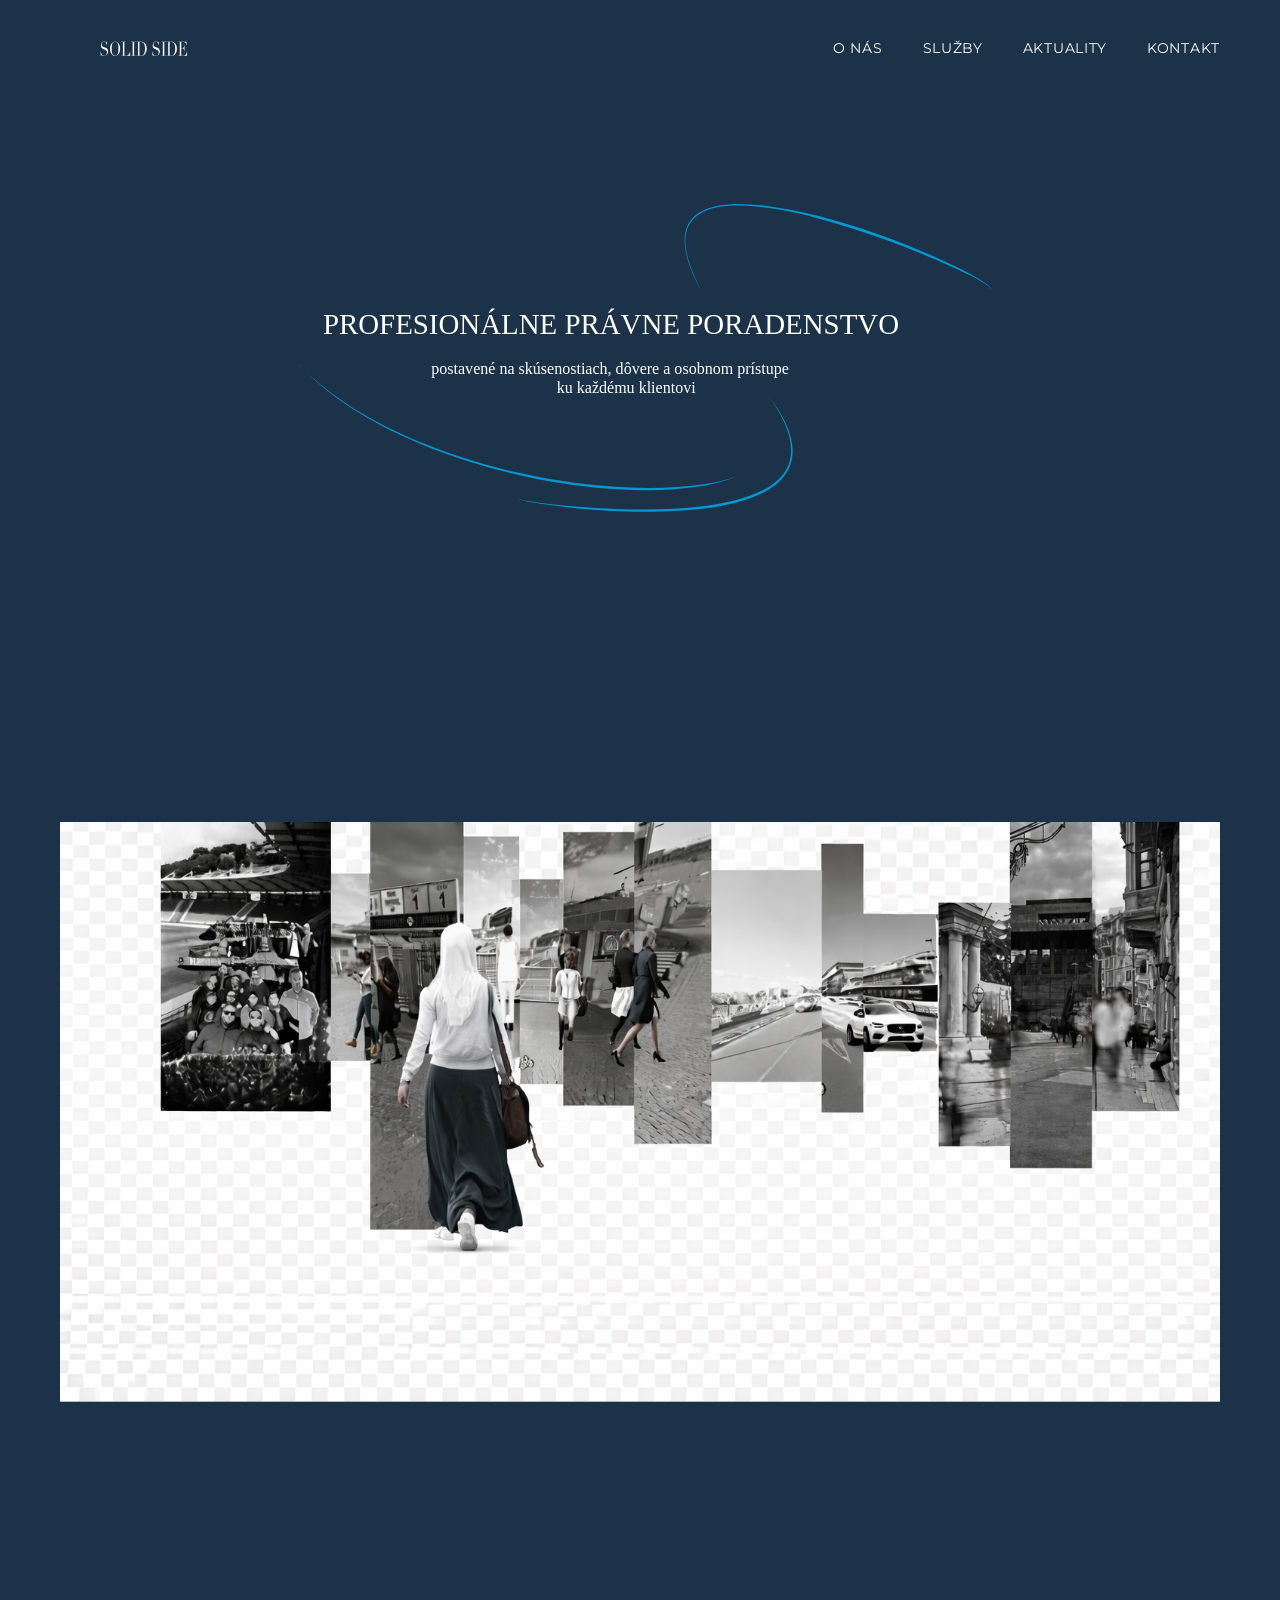
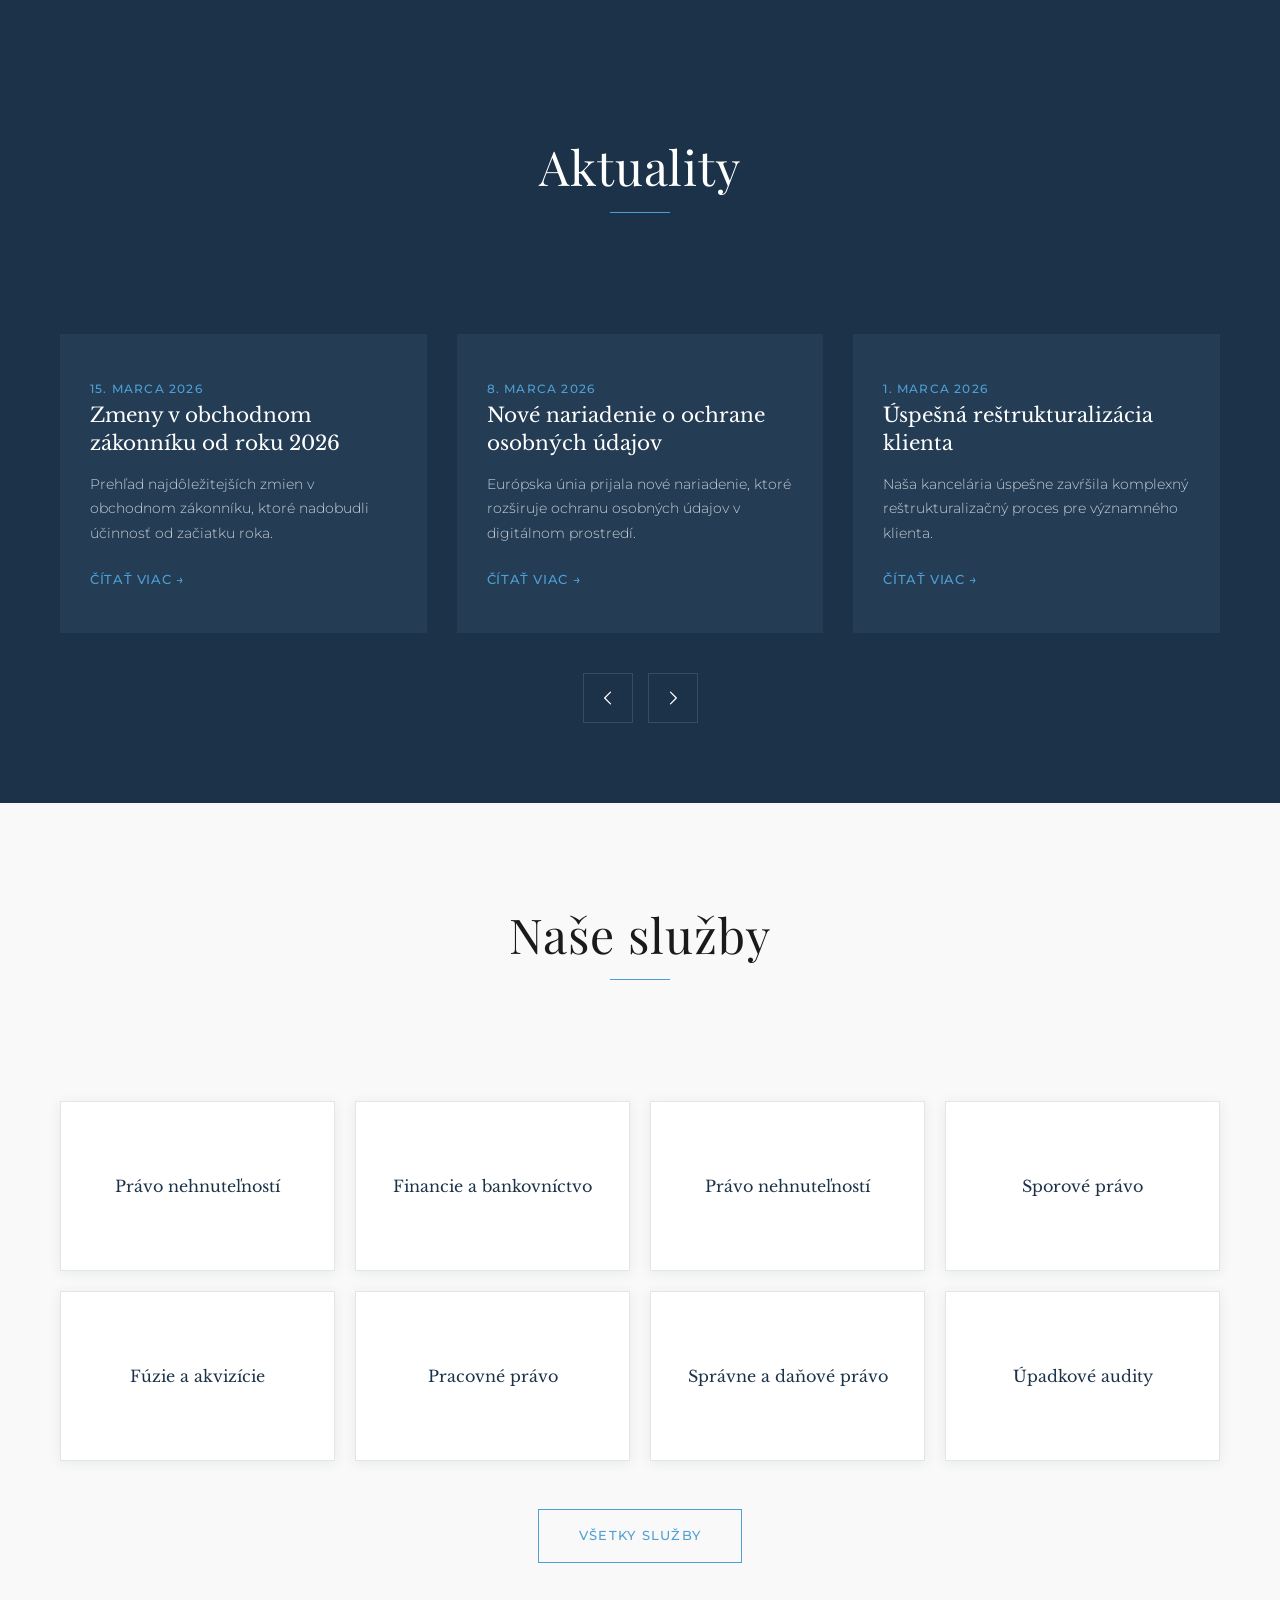
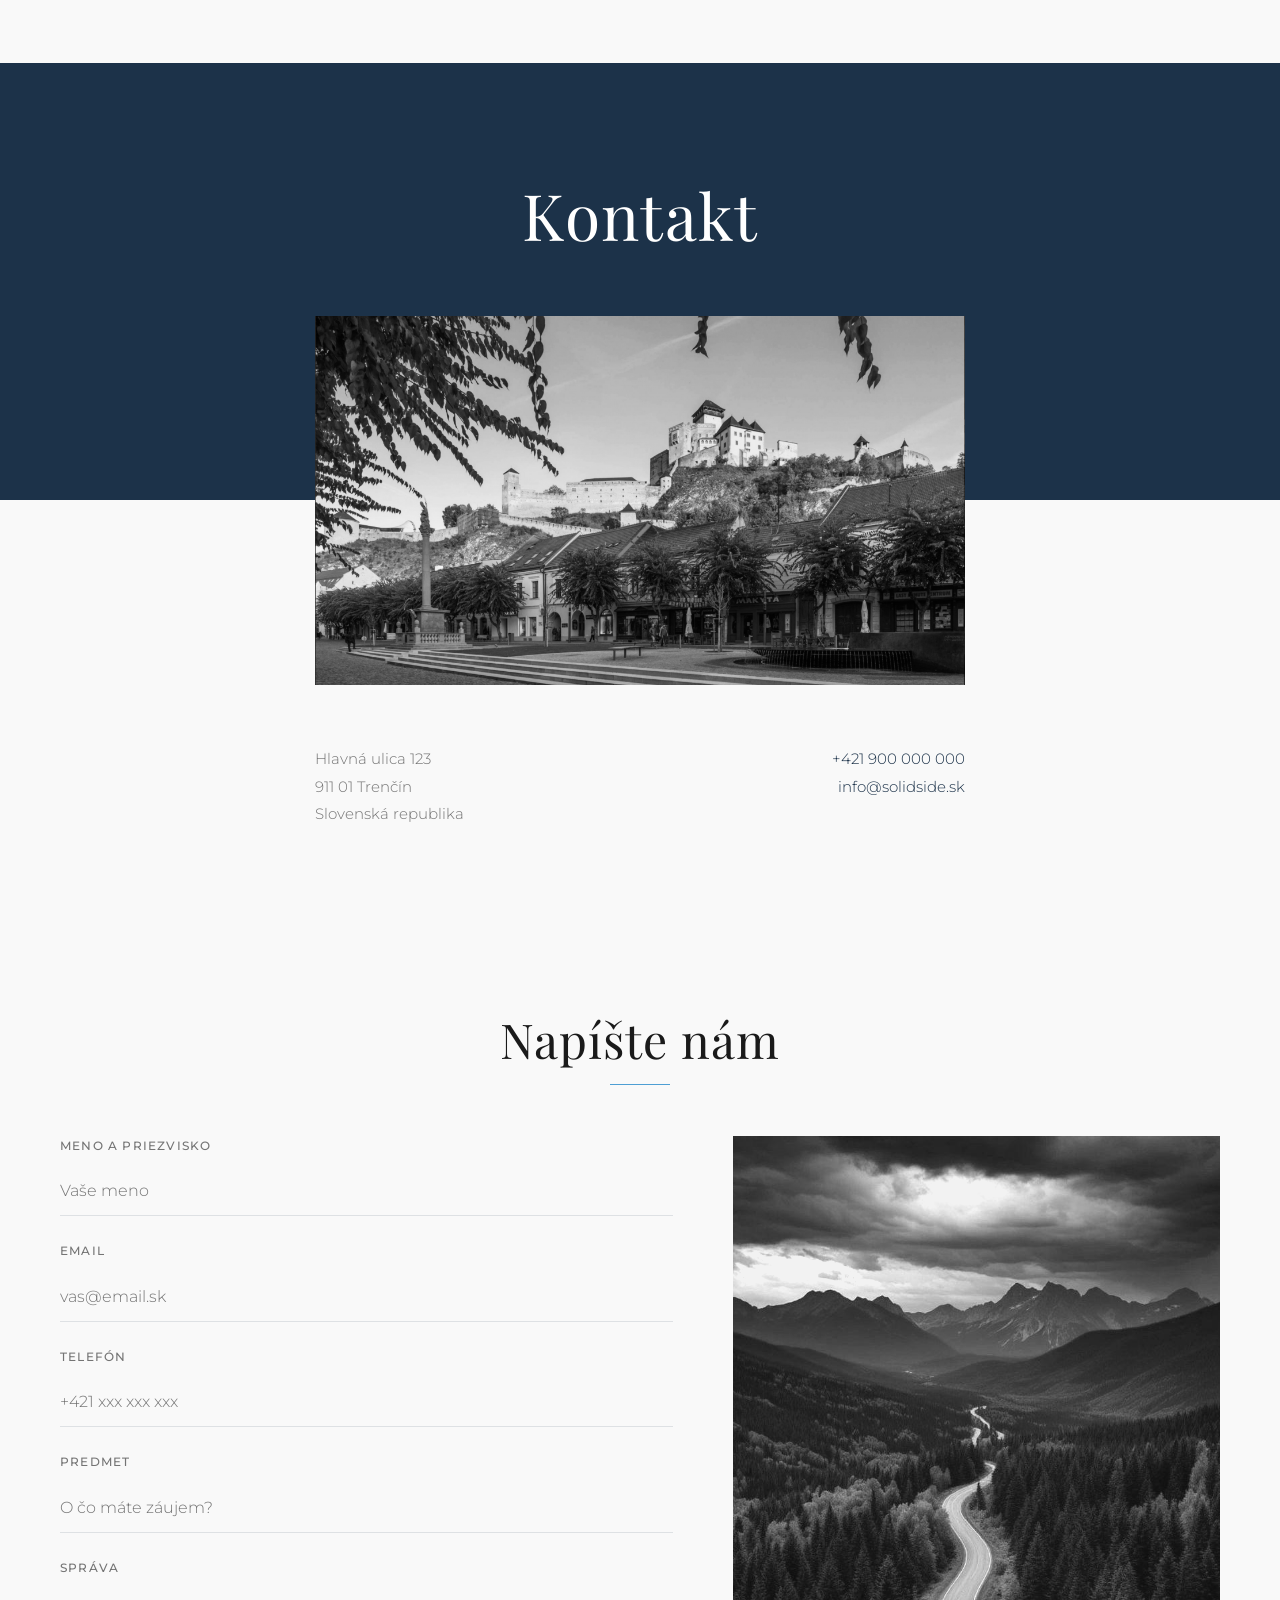
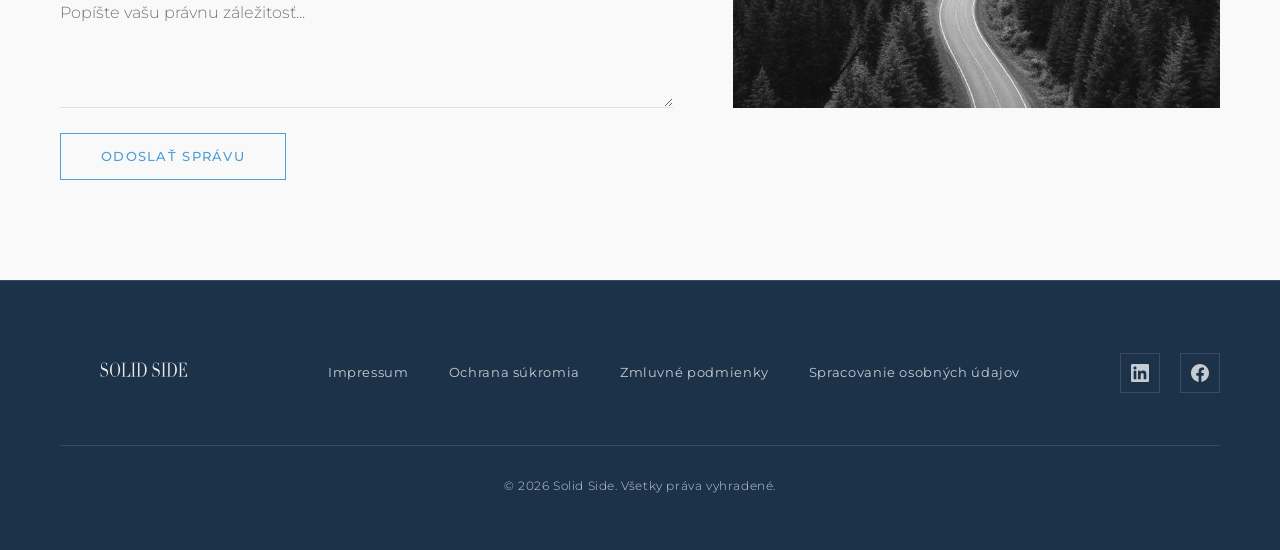
==== commit 3c6f3cce: "update layout spacing hero" ====
--- a/index.html
+++ b/index.html
@@ -16,9 +16,14 @@
     <link rel="stylesheet" href="css/styles.css">
     
     <!-- Favicon -->
-    <link rel="icon" type="image/svg+xml" href="images/favico2.svg">
+    <link rel="icon" type="image/svg+xml" href="images/favicon2.svg">
 </head>
 <body>
+
+    <!-- Intro Screen -->
+    <div class="loading-screen" id="loadingScreen">
+        <img src="images/Logo1.svg" alt="Solid Side" class="loading-logo">
+    </div>
 
     <!-- Header -->
     <header class="header">
@@ -48,22 +53,7 @@
     <main>
         <!-- Hero Section -->
         <section class="hero section--dark home-hero">
-            <div class="container">
-                <div class="hero-logo">
-                    <img src="images/logo2.svg" alt="Solid Side logo">
-                </div>
-
-                <div class="hero-layout">
-                    <div class="hero-content">
-                        <h1 class="hero-title">
-                            <span>PROFESIONÁLNE PRÁVNE PORADENSTVO</span>
-                          
-                        </h1>
-                        <p class="hero-subtitle">postavené na skúsenostiach, dôvere a osobnom prístupe ku každému klientovi</p>
-                    </div>
-                    
-                </div>
-            </div>
+            <img src="images/uvodtext.svg" alt="Solid Side" class="hero-uvodtext">
         </section>
 
         <!-- Panorama Section -->
--- a/css/styles.css
+++ b/css/styles.css
@@ -12,33 +12,33 @@
    CSS VARIABLES - Color Palette
    ===================================================== */
 :root {
-    /* Primary Colors - Dark Petrol Theme */
-    --color-primary-dark: #2d3a3a;      /* Dark petrol - main background */
-    --color-primary-medium: #4a5a5a;    /* Medium petrol */
-    --color-primary-light: #6b7878;     /* Lighter petrol */
-    
-    /* Accent Colors - Warm Tones */
-    --color-accent-gold: #c4a77d;       /* Warm gold - accents, links, hover */
-    --color-accent-bronze: #8b7355;     /* Bronze - subtle accents */
+    /* Primary Colors - Navy Blue Theme */
+    --color-primary-dark: #1c3249;      /* Deep navy - main background */
+    --color-primary-medium: #28496a;    /* Medium navy */
+    --color-primary-light: #3d6e96;     /* Light navy */
+    
+    /* Accent Colors - Sky Blue */
+    --color-accent-gold: #4e9fd4;       /* Sky blue - accents, links, hover */
+    --color-accent-bronze: #3a7aa8;     /* Deeper blue - subtle accents */
     
     /* Light Colors - Contrast Sections */
-    --color-light-cream: #f5f0e8;       /* Light cream background */
-    --color-light-beige: #e8e0d4;       /* Beige background */
-    --color-light-warm: #d4c9b9;        /* Warm light */
+    --color-light-cream: #f9f9f9;       /* Near-white background */
+    --color-light-beige: #f0f0f0;       /* Slightly off-white */
+    --color-light-warm: #e6e6e6;        /* Light grey */
     
     /* Text Colors */
     --color-text-light: #ffffff;        /* White text on dark */
-    --color-text-dark: #2d3a3a;         /* Dark text on light */
-    --color-text-muted: rgba(255, 255, 255, 0.7); /* Muted text */
-    --color-text-muted-dark: rgba(45, 58, 58, 0.7); /* Muted dark text */
+    --color-text-dark: #1a1a1a;         /* Near-black text on light */
+    --color-text-muted: rgba(255, 255, 255, 0.75); /* Muted text */
+    --color-text-muted-dark: rgba(26, 26, 26, 0.60); /* Muted dark text */
     
     /* Cards & Elements */
-    --color-card-dark: #3a4848;         /* Slightly lighter than background */
+    --color-card-dark: #243d55;         /* Slightly lighter than background */
     --color-card-light: #ffffff;        /* White cards on light bg */
     
     /* Borders & Lines */
-    --color-border-dark: rgba(255, 255, 255, 0.1);
-    --color-border-light: rgba(45, 58, 58, 0.1);
+    --color-border-dark: rgba(255, 255, 255, 0.12);
+    --color-border-light: rgba(28, 50, 73, 0.12);
     
     /* Typography */
     --font-heading: 'Playfair Display', serif;
@@ -82,6 +82,43 @@
 }
 
 /* =====================================================
+   INTRO / LOADING SCREEN
+   ===================================================== */
+.loading-screen {
+    position: fixed;
+    inset: 0;
+    background-color: var(--color-primary-dark);
+    display: flex;
+    justify-content: center;
+    align-items: center;
+    z-index: 9999;
+    opacity: 1;
+    visibility: visible;
+    transition: opacity 0.5s ease, visibility 0.5s ease;
+    cursor: pointer;
+}
+
+.loading-screen.hidden {
+    opacity: 0;
+    visibility: hidden;
+    pointer-events: none;
+}
+
+.loading-logo {
+    width: min(1120px, 88vw);
+    height: auto;
+    opacity: 0;
+    transform: scale(0.92);
+    animation: introLogoReveal 0.9s cubic-bezier(0.22, 0.61, 0.36, 1) 0.15s forwards;
+}
+
+@keyframes introLogoReveal {
+    0%   { opacity: 0; transform: scale(0.92); }
+    60%  { opacity: 1; transform: scale(1.01); }
+    100% { opacity: 1; transform: scale(1); }
+}
+
+/* =====================================================
    CONTAINER
    ===================================================== */
 .container {
@@ -133,7 +170,7 @@
 }
 
 a:hover {
-    color: var(--color-light-cream);
+    color: var(--color-text-light);
 }
 
 /* =====================================================
@@ -151,8 +188,8 @@
 }
 
 .header.scrolled {
-    background-color: rgba(45, 58, 58, 0.98);
-    box-shadow: 0 2px 20px rgba(0, 0, 0, 0.15);
+    background-color: rgba(28, 50, 73, 0.98);
+    box-shadow: 0 2px 20px rgba(0, 0, 0, 0.25);
 }
 
 .header .container {
@@ -355,23 +392,34 @@
     }
 }
 
+@keyframes uvodtextReveal {
+    0%   { opacity: 0; transform: scale(0.7) translateY(90px); }
+    100% { opacity: 1; transform: scale(0.7) translateY(0); }
+}
+
 /* Homepage full-screen override */
 .home-hero {
-    min-height: 88vh;
+    min-height: 74vh;
+    position: relative;
+    display: flex;
     align-items: center;
+    justify-content: flex-start;
     padding: 0;
-}
-
-.home-hero .container {
-    display: flex;
-    flex-direction: column;
-    justify-content: center;
-    align-items: center;
-    min-height: inherit;
-    gap: 48px;
-    padding-top: var(--header-height);
-    padding-bottom: 60px;
-    transform: translateY(-6cm);
+    overflow: hidden;
+}
+
+.hero-uvodtext {
+    position: absolute;
+    inset: 0;
+    width: 100%;
+    height: 100%;
+    object-fit: cover;
+    object-position: center;
+    left: 50%;
+    top: 50%;
+    translate: -50% -60%;
+    opacity: 0;
+    animation: uvodtextReveal 1.4s cubic-bezier(0.22, 0.61, 0.36, 1) 0.25s forwards;
 }
 
 .hero-layout {
@@ -406,7 +454,7 @@
 .hero-subtitle {
     font-family: var(--font-subheading);
     font-size: 1.08rem;
-    color: #cfcfcf;
+    color: var(--color-text-muted);
     max-width: 600px;
     margin: 22px auto 0;
     line-height: 1.65;
@@ -426,7 +474,7 @@
 
 .hero-content > p:not(.hero-subtitle) {
     font-size: 0.975rem;
-    color: #cfcfcf;
+    color: var(--color-text-muted);
     margin: 0 auto;
     line-height: 1.55;
     max-width: 580px;
@@ -476,12 +524,14 @@
     margin: 0 auto;
     padding-left: var(--container-padding);
     padding-right: var(--container-padding);
+    overflow: hidden;
 }
 
 .panorama-image {
     width: 100%;
     height: auto;
     display: block;
+    transform: translateY(-25%);
 }
 
 /* =====================================================
@@ -600,10 +650,11 @@
 }
 
 .service-card-home {
-    background-color: var(--color-light-beige);
+    background-color: #ffffff;
     padding: 25px;
     min-height: 170px;
-    border: 1px solid rgba(45, 58, 58, 0.18);
+    border: 1px solid var(--color-border-light);
+    box-shadow: 0 2px 12px rgba(28, 50, 73, 0.08);
     display: flex;
     align-items: center;
     justify-content: center;
@@ -633,10 +684,11 @@
 }
 
 .service-card {
-    background-color: var(--color-light-beige);
+    background-color: #ffffff;
     padding: 25px;
     min-height: 170px;
-    border: 1px solid rgba(45, 58, 58, 0.18);
+    border: 1px solid var(--color-border-light);
+    box-shadow: 0 2px 12px rgba(28, 50, 73, 0.08);
     display: flex;
     align-items: center;
     justify-content: center;
@@ -1282,15 +1334,8 @@
     }
 
     .home-hero {
-        min-height: 82vh;
+        min-height: 74vh;
         padding: 0;
-    }
-
-    .home-hero .container {
-        gap: 40px;
-        padding-top: var(--header-height);
-        padding-bottom: 50px;
-        transform: translateY(-4cm);
     }
 
     .about-section,
@@ -1386,19 +1431,8 @@
     }
 
     .home-hero {
-        min-height: 100svh;
-        min-height: 100vh;
+        min-height: 74vh;
         padding: 0;
-    }
-
-    .home-hero .container {
-        gap: 32px;
-        padding-top: var(--header-height);
-        padding-bottom: 40px;
-        padding-left: var(--container-padding);
-        padding-right: var(--container-padding);
-        min-height: 100vh;
-        transform: translateY(-3cm);
     }
 
     .about-section,
@@ -1593,19 +1627,8 @@
     }
 
     .home-hero {
-        min-height: 100svh;
-        min-height: 100vh;
+        min-height: 74vh;
         padding: 0;
-    }
-
-    .home-hero .container {
-        gap: 28px;
-        padding-top: var(--header-height);
-        padding-bottom: 40px;
-        padding-left: var(--container-padding);
-        padding-right: var(--container-padding);
-        min-height: 100vh;
-        transform: translateY(-2.2cm);
     }
 
     .about-section,
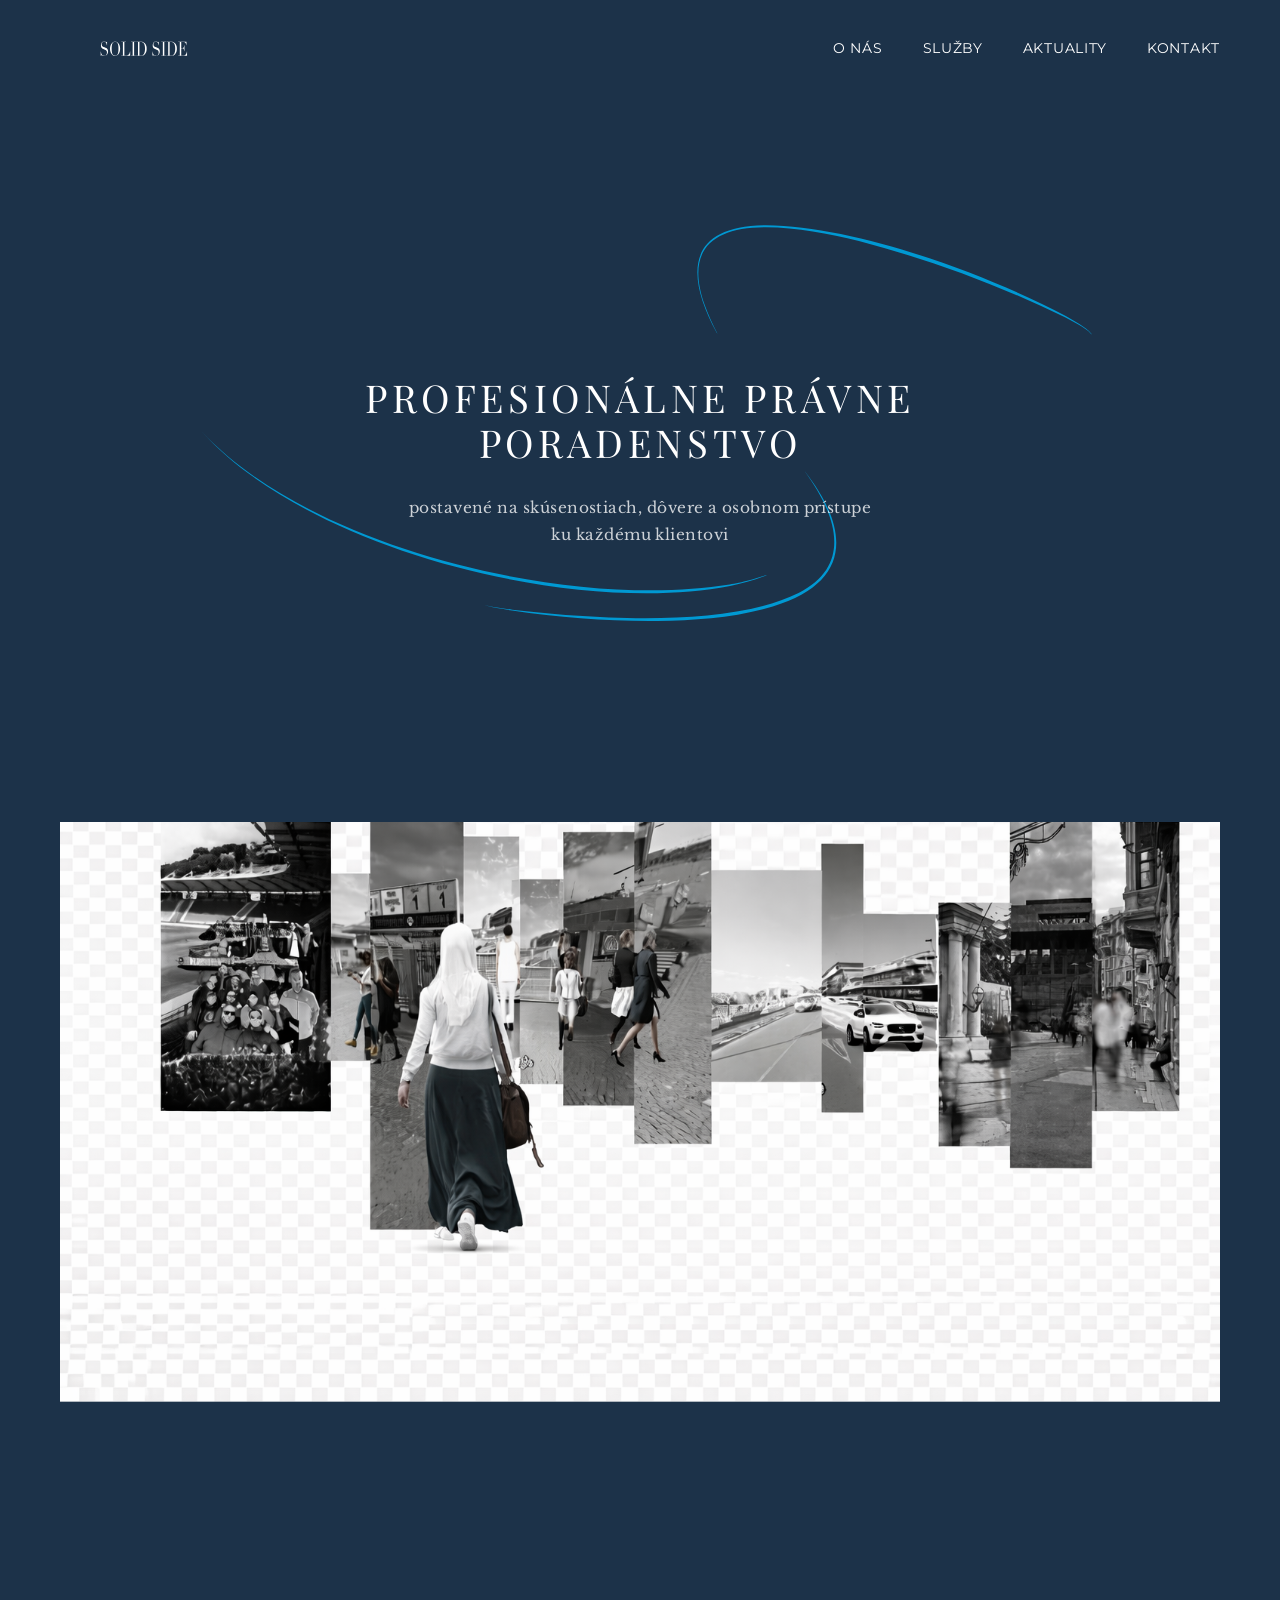
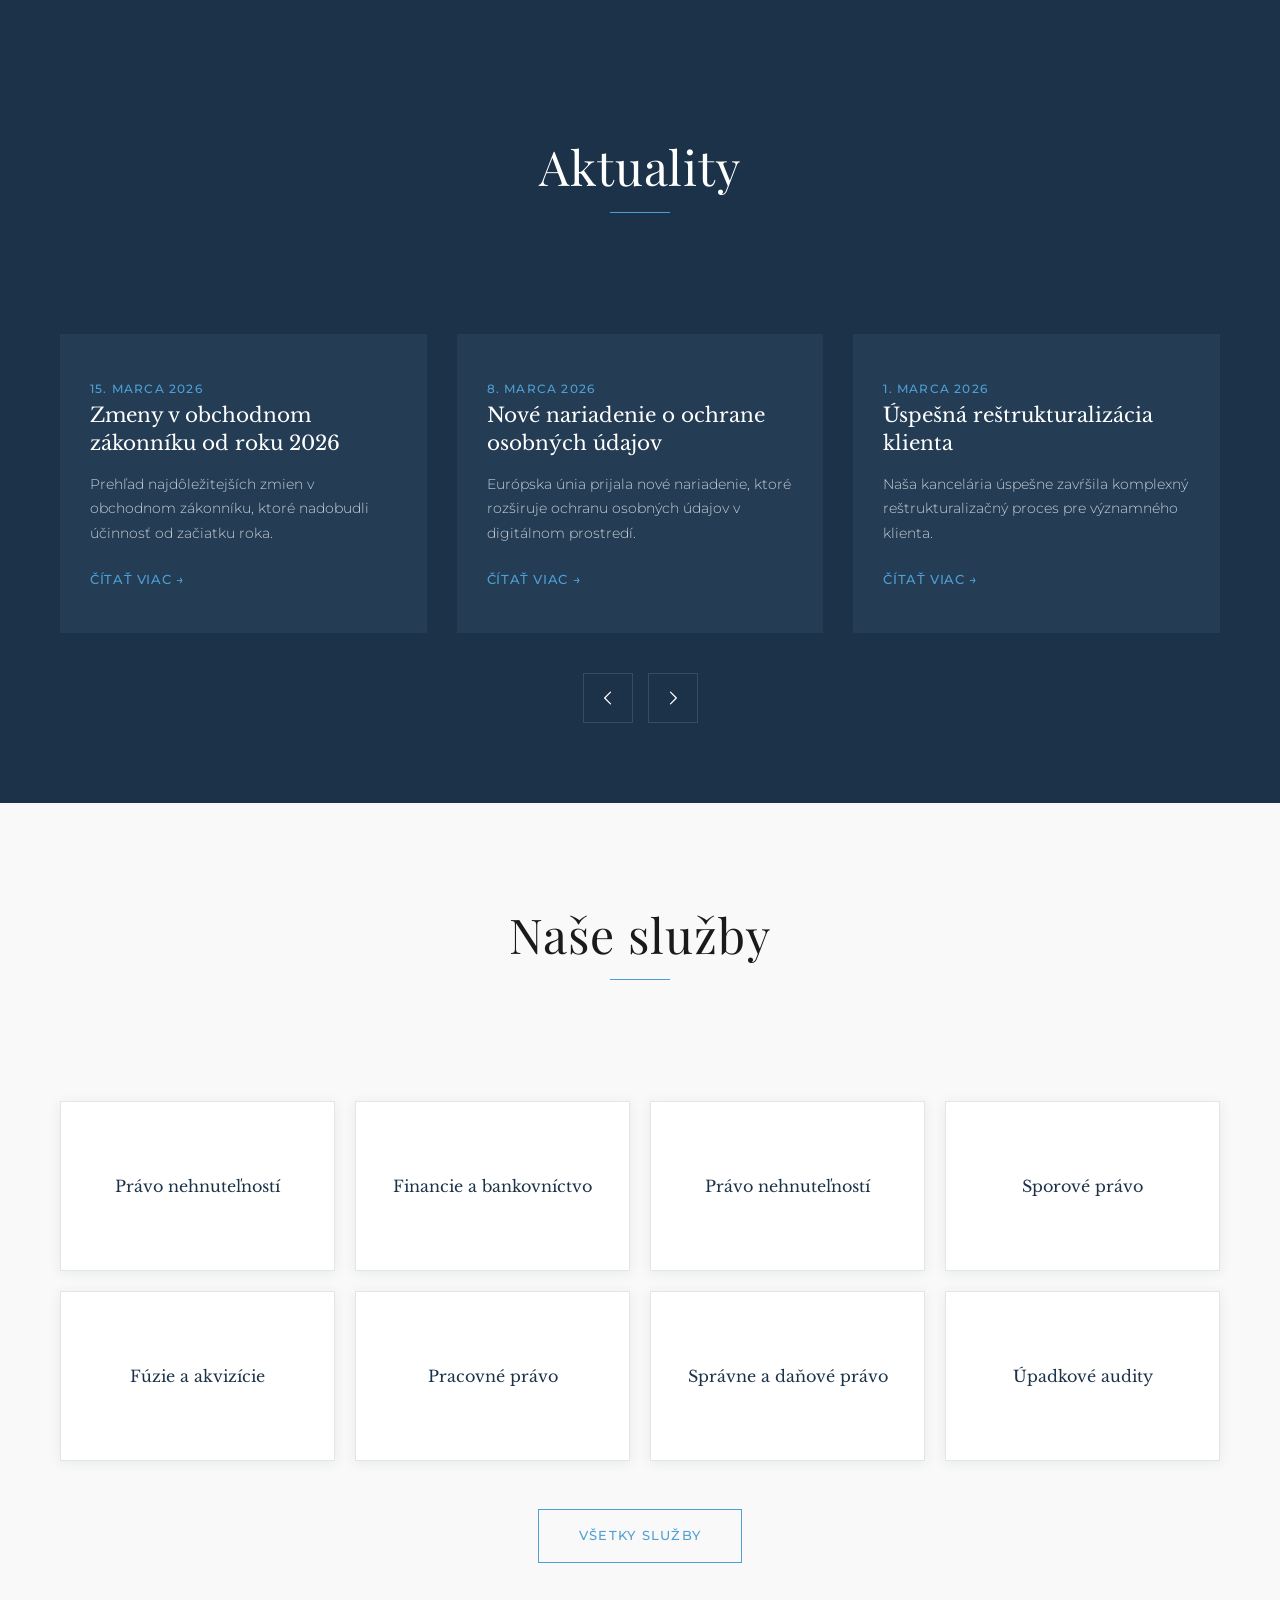
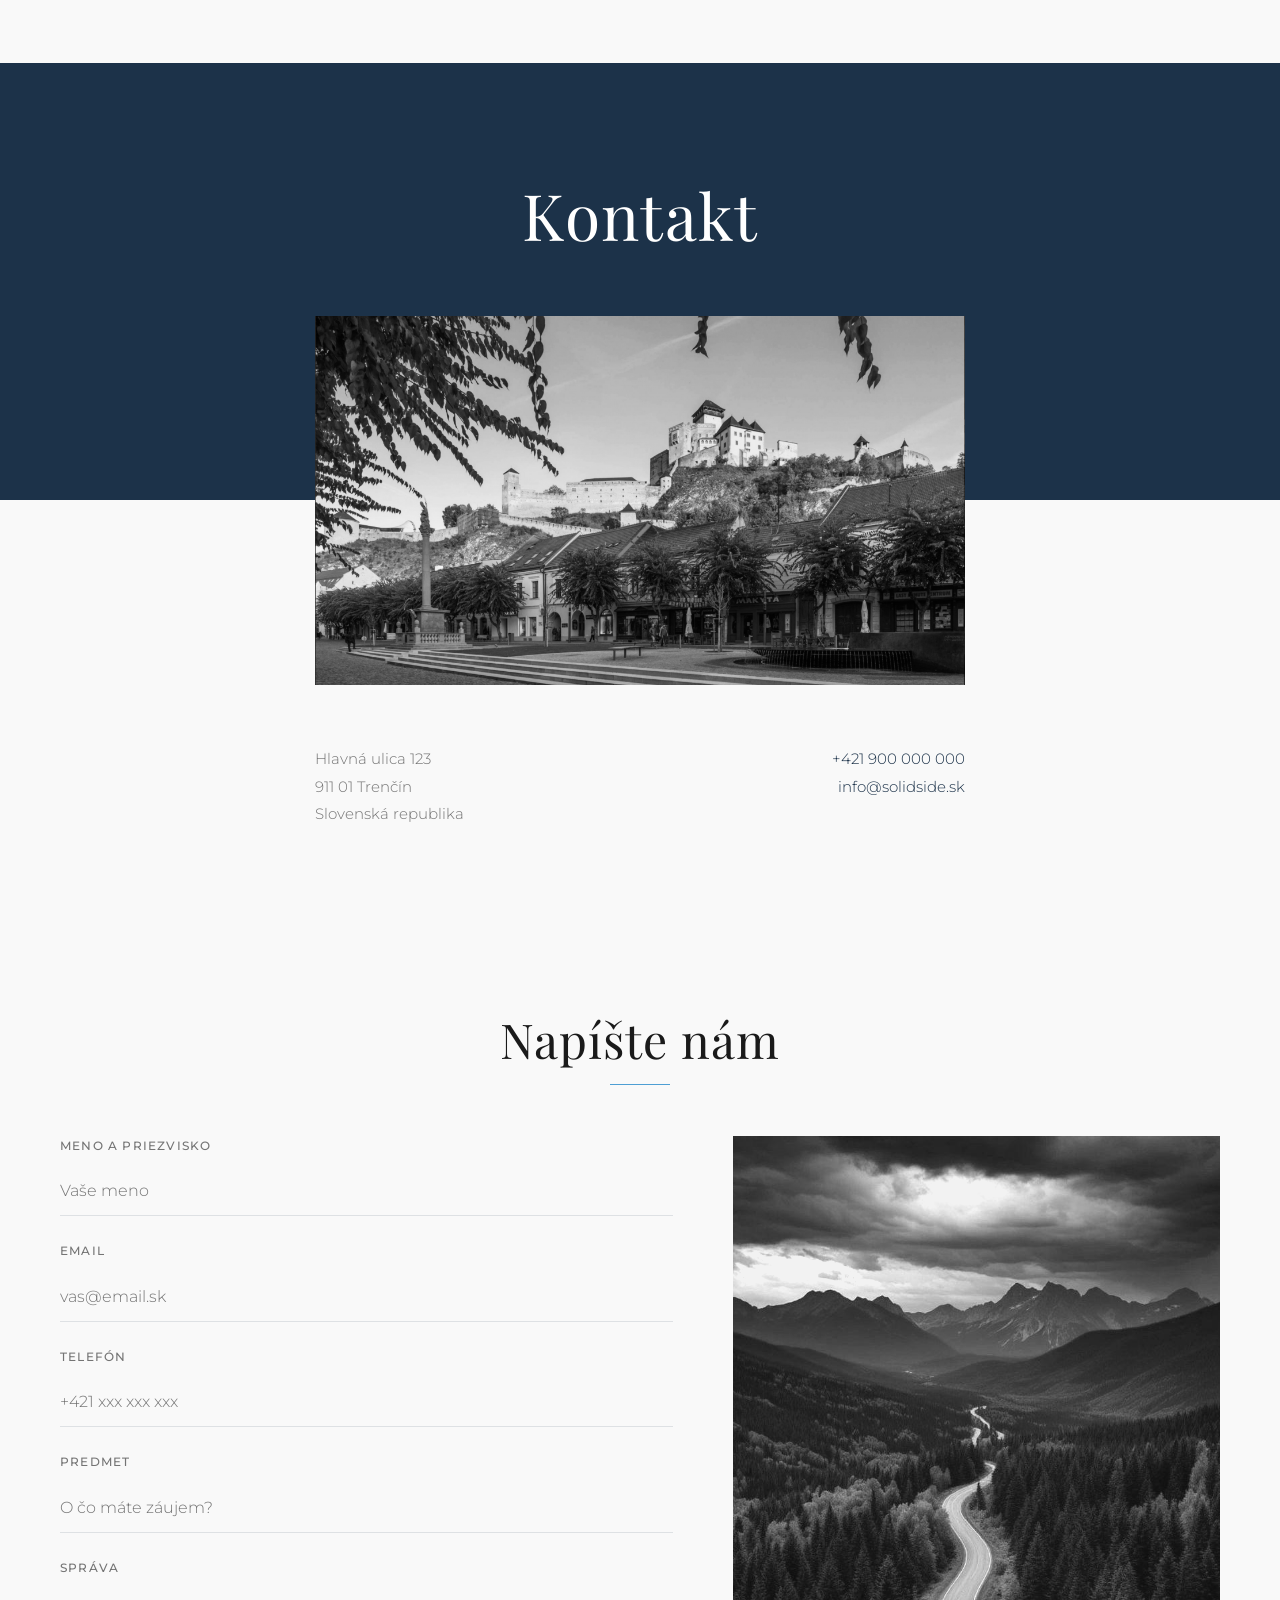
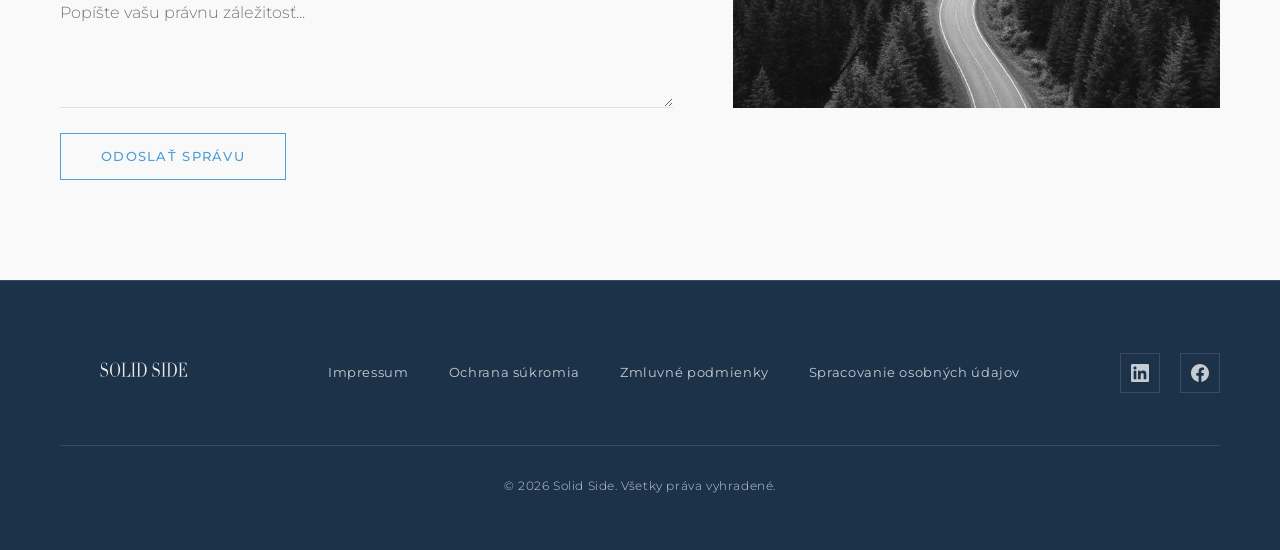
==== commit 0e0460a7: "update layout spacing hero" ====
--- a/index.html
+++ b/index.html
@@ -53,7 +53,10 @@
     <main>
         <!-- Hero Section -->
         <section class="hero section--dark home-hero">
-            <img src="images/uvodtext.svg" alt="Solid Side" class="hero-uvodtext">
+            <div class="home-hero__content">
+                <h1 class="home-hero__title">PROFESIONÁLNE PRÁVNE PORADENSTVO</h1>
+                <p class="home-hero__subtitle">postavené na skúsenostiach, dôvere a osobnom prístupe ku každému klientovi</p>
+            </div>
         </section>
 
         <!-- Panorama Section -->
--- a/css/styles.css
+++ b/css/styles.css
@@ -403,23 +403,52 @@
     position: relative;
     display: flex;
     align-items: center;
-    justify-content: flex-start;
+    justify-content: center;
     padding: 0;
     overflow: hidden;
-}
-
-.hero-uvodtext {
-    position: absolute;
-    inset: 0;
+    background-image: url('../images/krivky.svg');
+    background-size: clamp(900px, 90vw, 1400px);
+    background-position: center center;
+    background-repeat: no-repeat;
+}
+
+.home-hero__content {
+    position: relative;
+    z-index: 2;
+    display: flex;
+    flex-direction: column;
+    align-items: center;
+    justify-content: center;
+    text-align: center;
+    padding: calc(var(--header-height) + 60px) clamp(32px, 6vw, 120px) 70px;
+    max-width: 860px;
     width: 100%;
-    height: 100%;
-    object-fit: cover;
-    object-position: center;
-    left: 50%;
-    top: 50%;
-    translate: -50% -60%;
+    margin: 0 auto;
+    translate: 0 clamp(-10px, -2vw, -36px);
     opacity: 0;
-    animation: uvodtextReveal 1.4s cubic-bezier(0.22, 0.61, 0.36, 1) 0.25s forwards;
+    animation: heroRiseUp 1.1s cubic-bezier(0.22, 0.61, 0.36, 1) 0.3s forwards;
+}
+
+.home-hero__title {
+    font-family: 'Didot', 'Playfair Display', 'Libre Baskerville', Georgia, serif;
+    font-size: clamp(22px, 3vw, 42px);
+    font-weight: 400;
+    letter-spacing: 0.12em;
+    line-height: 1.18;
+    color: #ffffff;
+    text-transform: uppercase;
+    margin: 0 0 28px;
+}
+
+.home-hero__subtitle {
+    font-family: var(--font-subheading);
+    font-size: clamp(0.85rem, 1.2vw, 1rem);
+    font-weight: 400;
+    letter-spacing: 0.03em;
+    line-height: 1.8;
+    color: rgba(255, 255, 255, 0.78);
+    max-width: 480px;
+    margin: 0;
 }
 
 .hero-layout {
@@ -1336,6 +1365,12 @@
     .home-hero {
         min-height: 74vh;
         padding: 0;
+        background-size: clamp(780px, 110vw, 1100px);
+        background-position: center center;
+    }
+
+    .home-hero__title {
+        font-size: clamp(20px, 3vw, 34px);
     }
 
     .about-section,
@@ -1372,6 +1407,26 @@
 @media (max-width: 768px) {
     :root {
         --container-padding: 25px;
+    }
+
+    .home-hero {
+        background-size: clamp(620px, 140vw, 900px);
+        background-position: center center;
+    }
+
+    .home-hero__content {
+        padding: calc(var(--header-height) + 40px) clamp(24px, 5vw, 60px) 56px;
+        max-width: 100%;
+    }
+
+    .home-hero__title {
+        font-size: clamp(18px, 4.5vw, 28px);
+        margin-bottom: 24px;
+    }
+
+    .home-hero__subtitle {
+        font-size: 0.9rem;
+        max-width: 420px;
     }
 
     .hero-logo img {
@@ -1605,6 +1660,27 @@
         --container-padding: 20px;
     }
 
+    .home-hero {
+        background-size: clamp(480px, 170vw, 700px);
+        background-position: center center;
+    }
+
+    .home-hero__content {
+        padding: calc(var(--header-height) + 28px) 24px 48px;
+        max-width: 100%;
+    }
+
+    .home-hero__title {
+        font-size: clamp(16px, 5.5vw, 24px);
+        letter-spacing: 0.08em;
+        margin-bottom: 20px;
+    }
+
+    .home-hero__subtitle {
+        font-size: 0.85rem;
+        max-width: 100%;
+    }
+
     .hero-logo img {
         width: min(380px, 84vw);
         max-width: 100%;
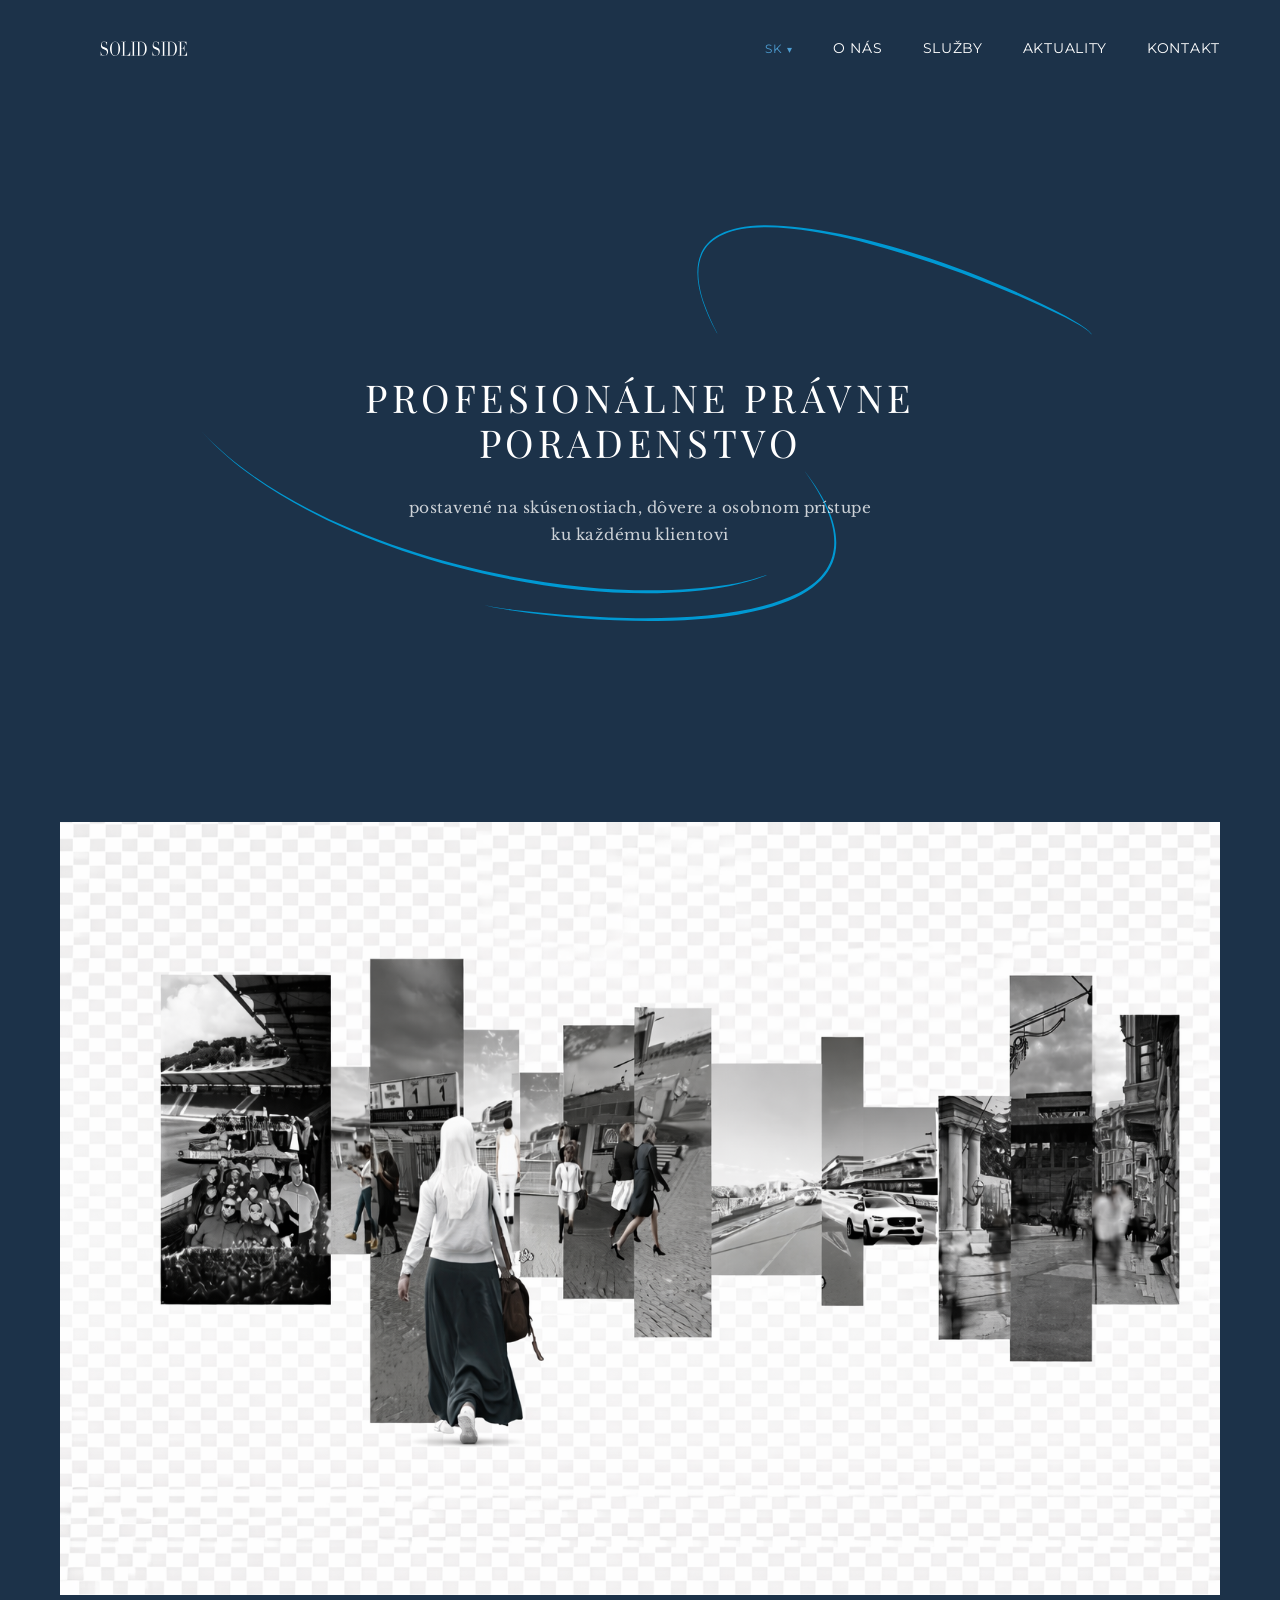
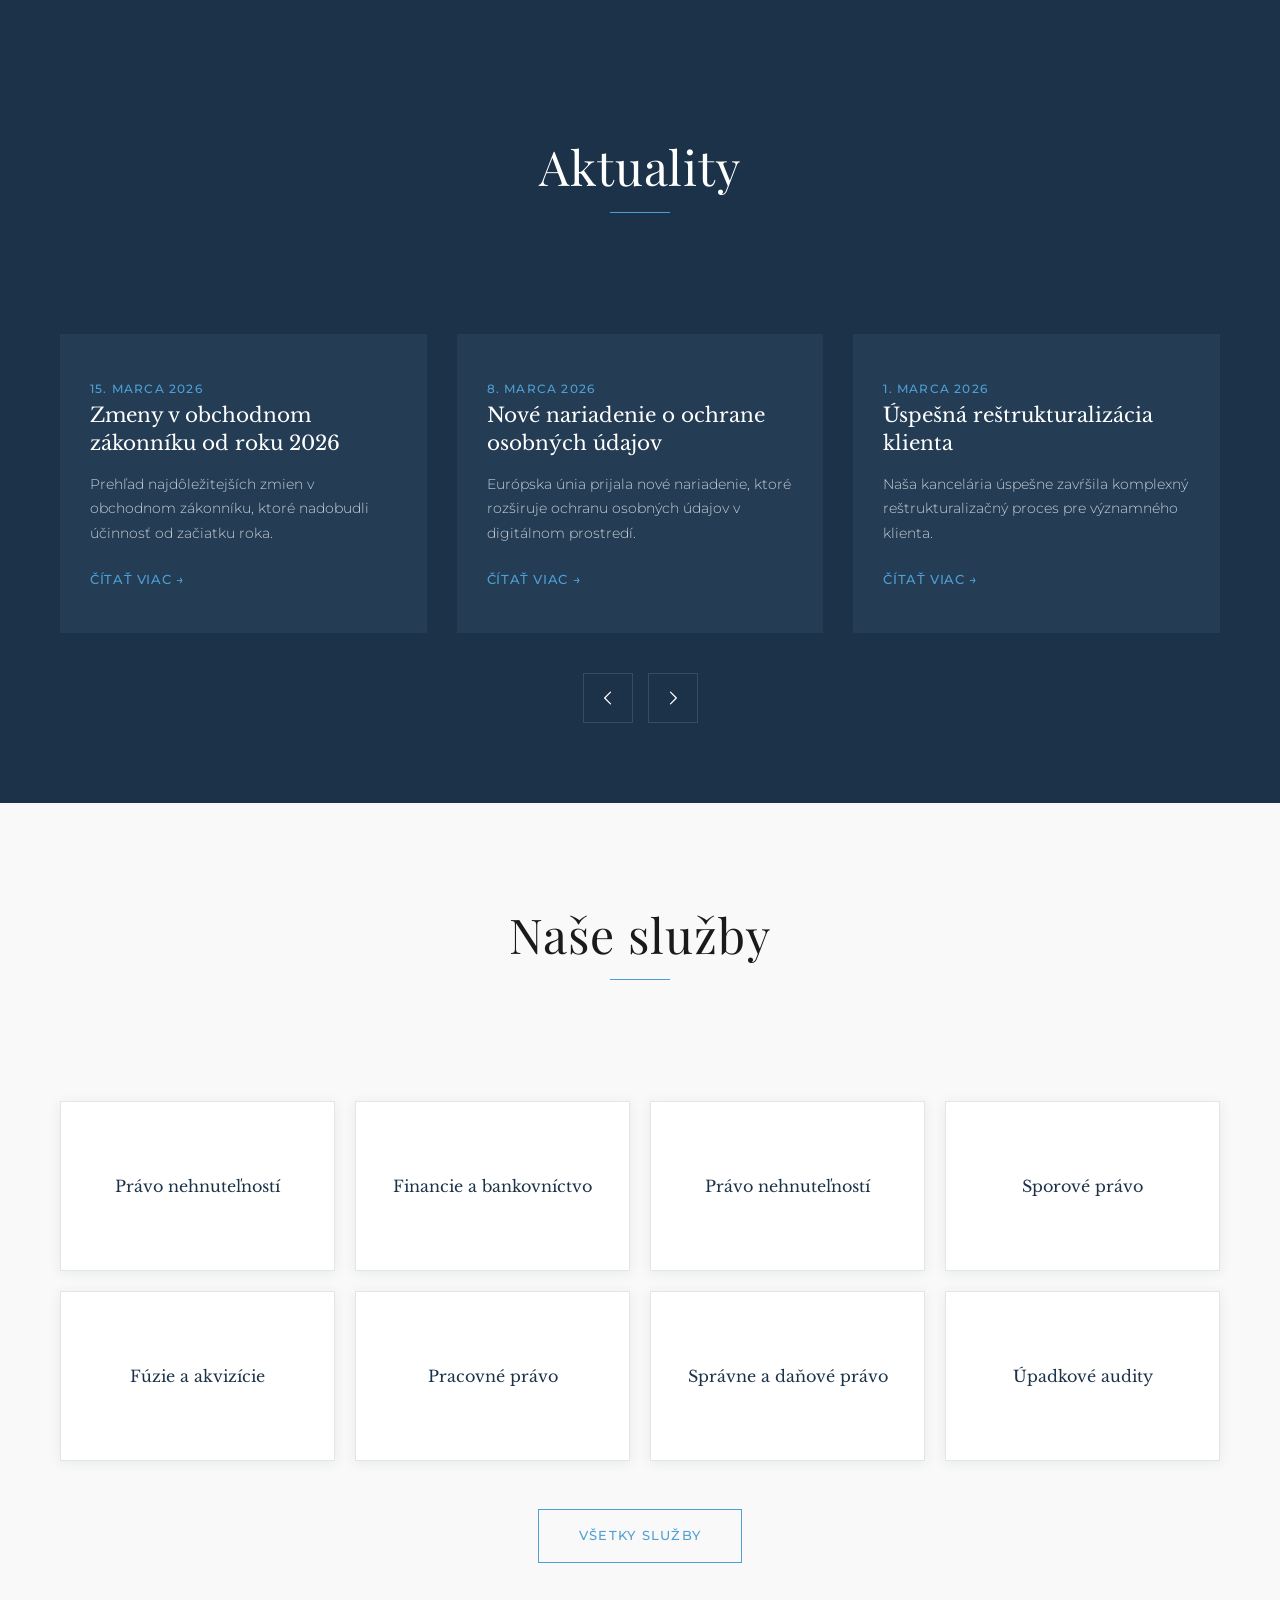
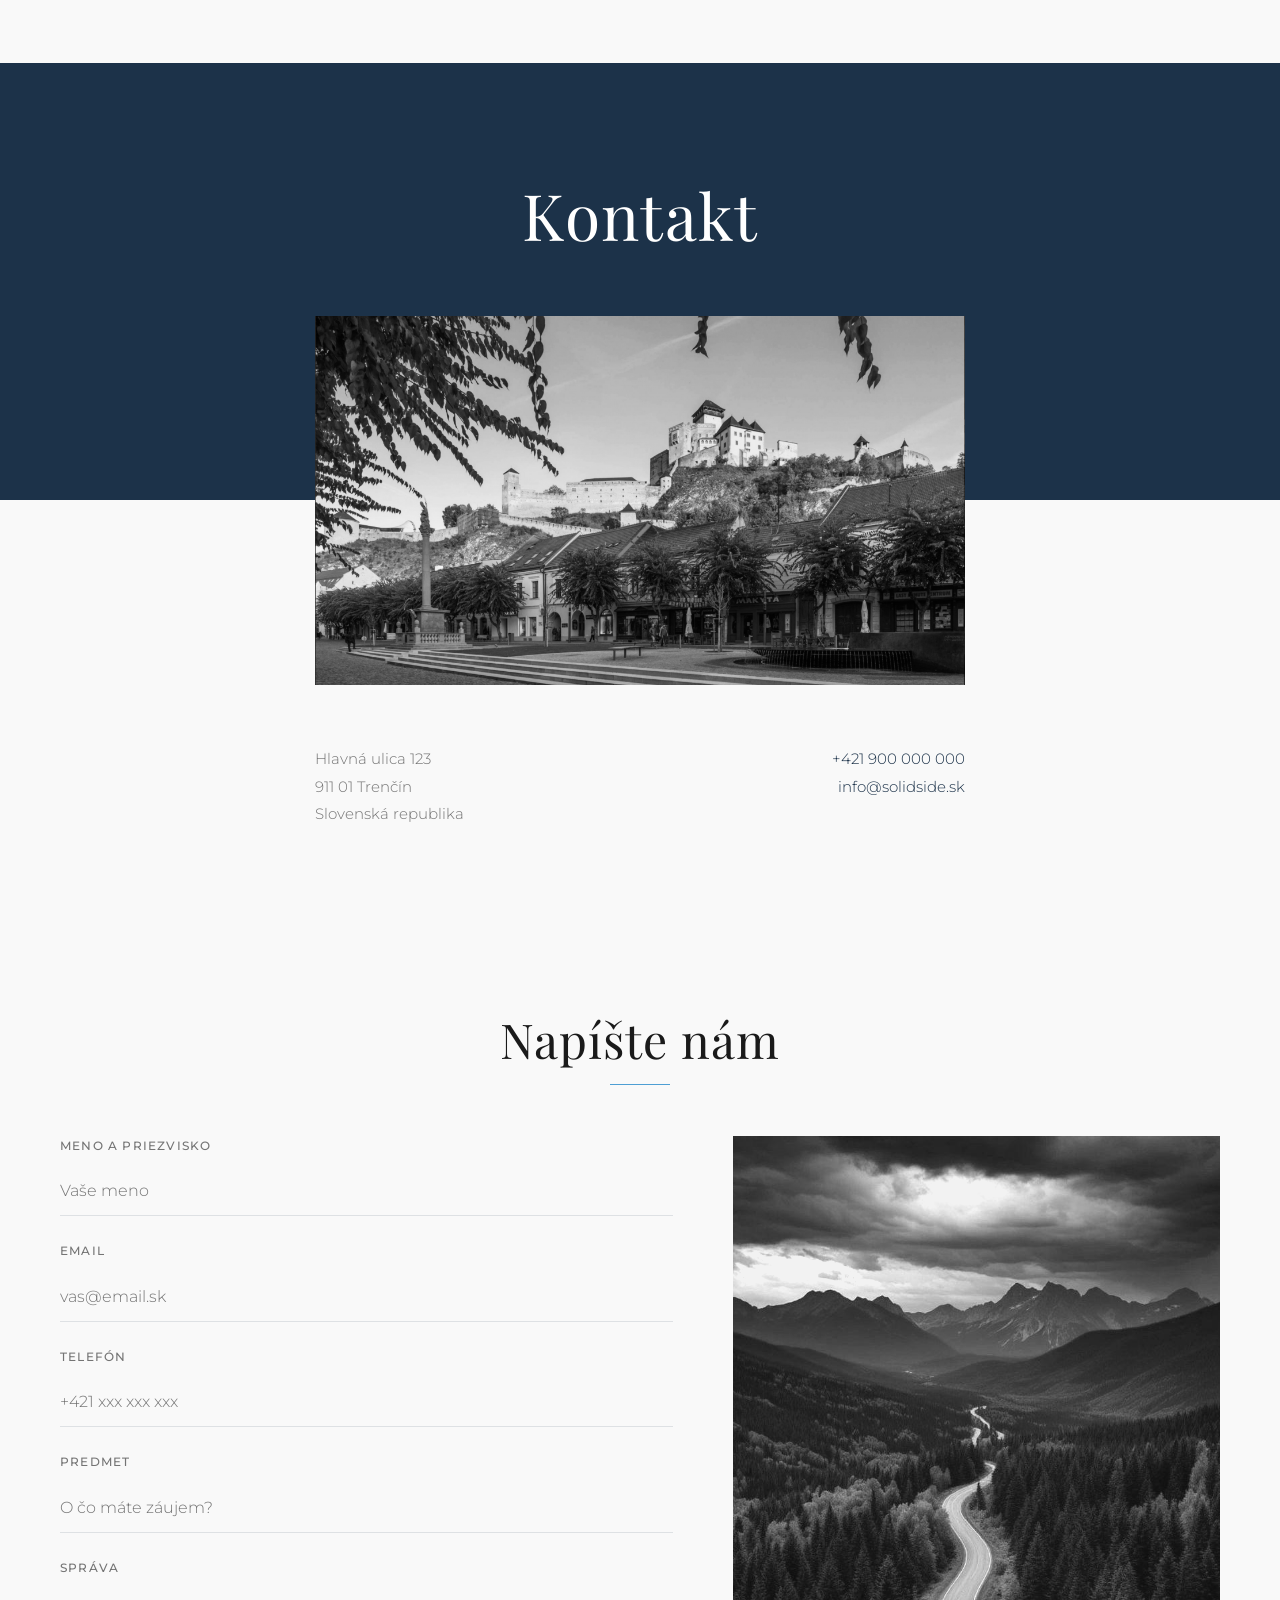
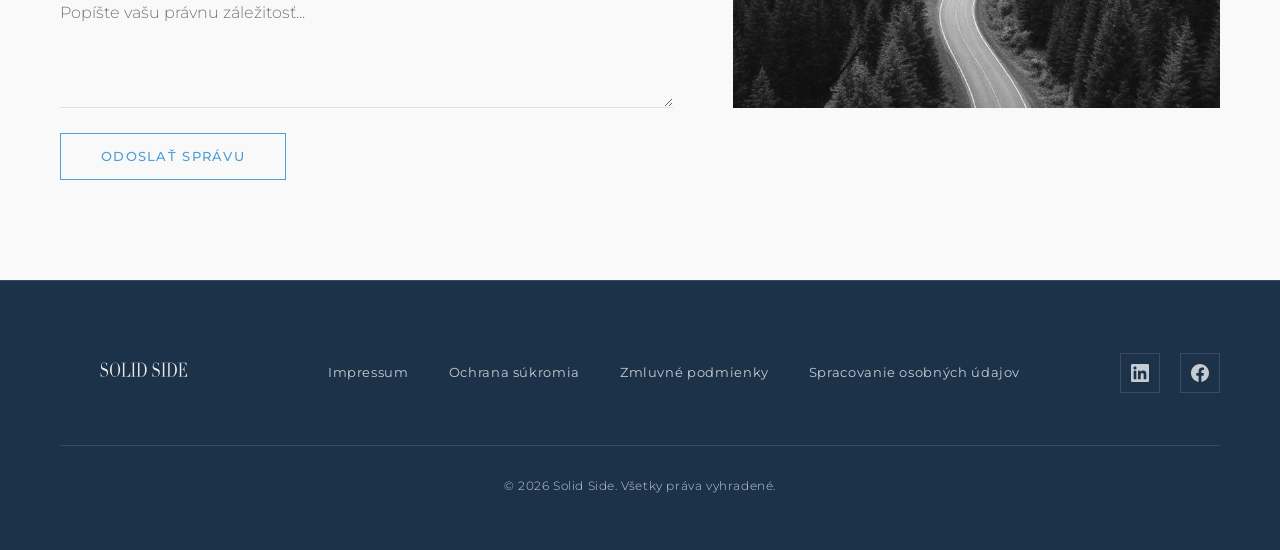
==== commit dcffc6ef: "update layout spacing hero" ====
--- a/index.html
+++ b/index.html
@@ -40,6 +40,16 @@
             
             <nav class="nav">
                 <ul class="nav-list">
+                    <li class="nav-item language-dropdown">
+                        <span class="language-dropdown-toggle">SK <span class="lang-arrow">▾</span></span>
+                        <div class="language-dropdown-menu">
+                            <a href="#" class="language-option active-lang">SK</a>
+                            <a href="#" class="language-option">EN</a>
+                            <a href="#" class="language-option">DE</a>
+                            <a href="#" class="language-option">CZ</a>
+                            <a href="#" class="language-option">UA</a>
+                        </div>
+                    </li>
                     <li><a href="o-nas.html" class="nav-link">O nás</a></li>
                     <li><a href="sluzby.html" class="nav-link">Služby</a></li>
                     <li><a href="aktuality.html" class="nav-link">Aktuality</a></li>
--- a/css/styles.css
+++ b/css/styles.css
@@ -224,6 +224,79 @@
     display: flex;
     list-style: none;
     gap: 40px;
+    align-items: center;
+}
+
+.nav-item {
+    list-style: none;
+}
+
+/* Language Dropdown - Desktop */
+.language-dropdown {
+    position: relative;
+}
+
+.language-dropdown-toggle {
+    font-family: var(--font-body);
+    font-size: 0.75rem;
+    font-weight: 400;
+    letter-spacing: 0.08em;
+    text-transform: uppercase;
+    color: var(--color-accent-gold);
+    cursor: pointer;
+    padding: 5px 0;
+    transition: color var(--transition-fast);
+}
+
+.language-dropdown-toggle:hover {
+    color: var(--color-text-light);
+}
+
+.language-dropdown-toggle .lang-arrow {
+    font-size: 0.65rem;
+    display: inline-block;
+    transition: transform var(--transition-fast);
+    vertical-align: middle;
+}
+
+.language-dropdown:hover .lang-arrow {
+    transform: rotate(180deg);
+}
+
+.language-dropdown-menu {
+    position: absolute;
+    top: calc(100% + 8px);
+    left: 0;
+    background-color: rgba(20, 40, 65, 0.98);
+    border: 1px solid rgba(78, 159, 212, 0.2);
+    border-radius: 4px;
+    padding: 8px 0;
+    display: none;
+    flex-direction: column;
+    gap: 0;
+    min-width: 80px;
+    z-index: 1001;
+}
+
+.language-dropdown:hover .language-dropdown-menu {
+    display: flex;
+}
+
+.language-option {
+    font-family: var(--font-body);
+    font-size: 0.775rem;
+    padding: 7px 16px;
+    color: var(--color-text-light);
+    text-transform: uppercase;
+    letter-spacing: 0.06em;
+    transition: all var(--transition-fast);
+    display: block;
+}
+
+.language-option:hover,
+.language-option.active-lang {
+    background-color: rgba(78, 159, 212, 0.15);
+    color: var(--color-accent-gold);
 }
 
 .nav-link {
@@ -272,6 +345,7 @@
     border: none;
     cursor: pointer;
     padding: 0;
+    z-index: 1001;
 }
 
 .menu-toggle span {
@@ -292,6 +366,40 @@
 
 .menu-toggle.active span:nth-child(3) {
     transform: rotate(-45deg) translate(6px, -6px);
+}
+
+/* On mobile, keep hamburger as hamburger (X handled by nav-close) */
+@media (max-width: 768px) {
+    .menu-toggle.active span:nth-child(1),
+    .menu-toggle.active span:nth-child(2),
+    .menu-toggle.active span:nth-child(3) {
+        transform: none;
+        opacity: 1;
+    }
+}
+
+/* Mobile Menu Close Button */
+.nav-close {
+    display: none;
+    position: absolute;
+    top: 20px;
+    right: 24px;
+    background: none;
+    border: none;
+    cursor: pointer;
+    color: var(--color-text-light);
+    z-index: 1002;
+    padding: 4px;
+    transition: color var(--transition-fast);
+}
+
+.nav-close:hover {
+    color: var(--color-accent-gold);
+}
+
+.nav-close svg {
+    width: 24px;
+    height: 24px;
 }
 
 /* =====================================================
@@ -553,14 +661,14 @@
     margin: 0 auto;
     padding-left: var(--container-padding);
     padding-right: var(--container-padding);
-    overflow: hidden;
 }
 
 .panorama-image {
-    width: 100%;
+    width: auto;
     height: auto;
+    max-width: 100%;
     display: block;
-    transform: translateY(-25%);
+    margin: 0 auto;
 }
 
 /* =====================================================
@@ -1410,23 +1518,38 @@
     }
 
     .home-hero {
+        background-image: none;
         background-size: clamp(620px, 140vw, 900px);
         background-position: center center;
     }
 
+    .home-hero::before {
+        content: '';
+        position: absolute;
+        inset: 0;
+        background: rgba(28, 50, 73, 0.55);
+        z-index: 1;
+        pointer-events: none;
+    }
+
     .home-hero__content {
-        padding: calc(var(--header-height) + 40px) clamp(24px, 5vw, 60px) 56px;
+        padding: calc(var(--header-height) + 60px) clamp(24px, 5vw, 60px) 60px;
         max-width: 100%;
+        position: relative;
+        z-index: 2;
+        text-align: center;
     }
 
     .home-hero__title {
         font-size: clamp(18px, 4.5vw, 28px);
         margin-bottom: 24px;
+        text-shadow: 0 1px 12px rgba(0, 0, 0, 0.45);
     }
 
     .home-hero__subtitle {
         font-size: 0.9rem;
         max-width: 420px;
+        text-shadow: 0 1px 8px rgba(0, 0, 0, 0.4);
     }
 
     .hero-logo img {
@@ -1453,13 +1576,22 @@
         position: fixed;
         top: var(--header-height);
         left: 0;
-        right: 0;
+        width: 100%;
+        height: auto;
         background-color: var(--color-primary-dark);
-        padding: 30px var(--container-padding);
+        backdrop-filter: blur(8px);
+        z-index: 999;
+        display: flex;
+        flex-direction: column;
+        align-items: center;
+        justify-content: flex-start;
+        border-bottom-left-radius: 24px;
+        border-bottom-right-radius: 24px;
         transform: translateY(-100%);
         opacity: 0;
         visibility: hidden;
-        transition: all var(--transition-medium);
+        transition: transform 0.4s ease, opacity 0.4s ease, visibility 0.4s ease;
+        padding: 28px var(--container-padding) 32px;
     }
     
     .nav.active {
@@ -1467,16 +1599,73 @@
         opacity: 1;
         visibility: visible;
     }
+
+    .nav-close {
+        display: none !important;
+    }
     
     .nav-list {
         flex-direction: column;
         gap: 20px;
+        width: 100%;
+        align-items: center;
+    }
+
+    .nav-item {
+        width: 100%;
+        text-align: center;
+    }
+
+    /* Language — always visible on mobile, no toggle */
+    .language-dropdown {
+        position: static;
+        margin-bottom: 4px;
+        padding-bottom: 16px;
+        border-bottom: 1px solid rgba(78, 159, 212, 0.15);
+        width: 100%;
+        text-align: center;
+    }
+
+    .language-dropdown-toggle {
+        display: none;
+    }
+
+    .language-dropdown:hover .language-dropdown-menu {
+        display: flex;
+    }
+
+    .language-dropdown-menu {
+        position: static !important;
+        background-color: transparent !important;
+        border: none !important;
+        padding: 0 !important;
+        margin: 0 !important;
+        display: flex !important;
+        flex-direction: row;
+        flex-wrap: wrap;
+        gap: 0;
+        justify-content: center;
+        min-width: auto;
+    }
+
+    .language-option {
+        font-size: 0.72rem;
+        padding: 4px 10px;
+        background: none;
+        letter-spacing: 0.08em;
+    }
+
+    .language-option:hover,
+    .language-option.active-lang {
+        background: none;
+        color: var(--color-accent-gold);
     }
     
     .nav-link {
-        font-size: 1rem;
-    }
-    
+        font-size: 1.1rem;
+        display: inline-block;
+    }
+
     .menu-toggle {
         display: flex;
     }
@@ -1658,6 +1847,25 @@
 @media (max-width: 576px) {
     :root {
         --container-padding: 20px;
+    }
+
+    /* Panorama - zoomed, show ~2/3 width, impactful on phone */
+    .panorama-section {
+        padding: 0;
+        overflow: hidden;
+    }
+
+    .panorama-wrapper {
+        padding-left: 0;
+        padding-right: 0;
+        overflow: hidden;
+    }
+
+    .panorama-image {
+        width: 150%;
+        max-width: none;
+        height: auto;
+        margin-left: -25%;
     }
 
     .home-hero {
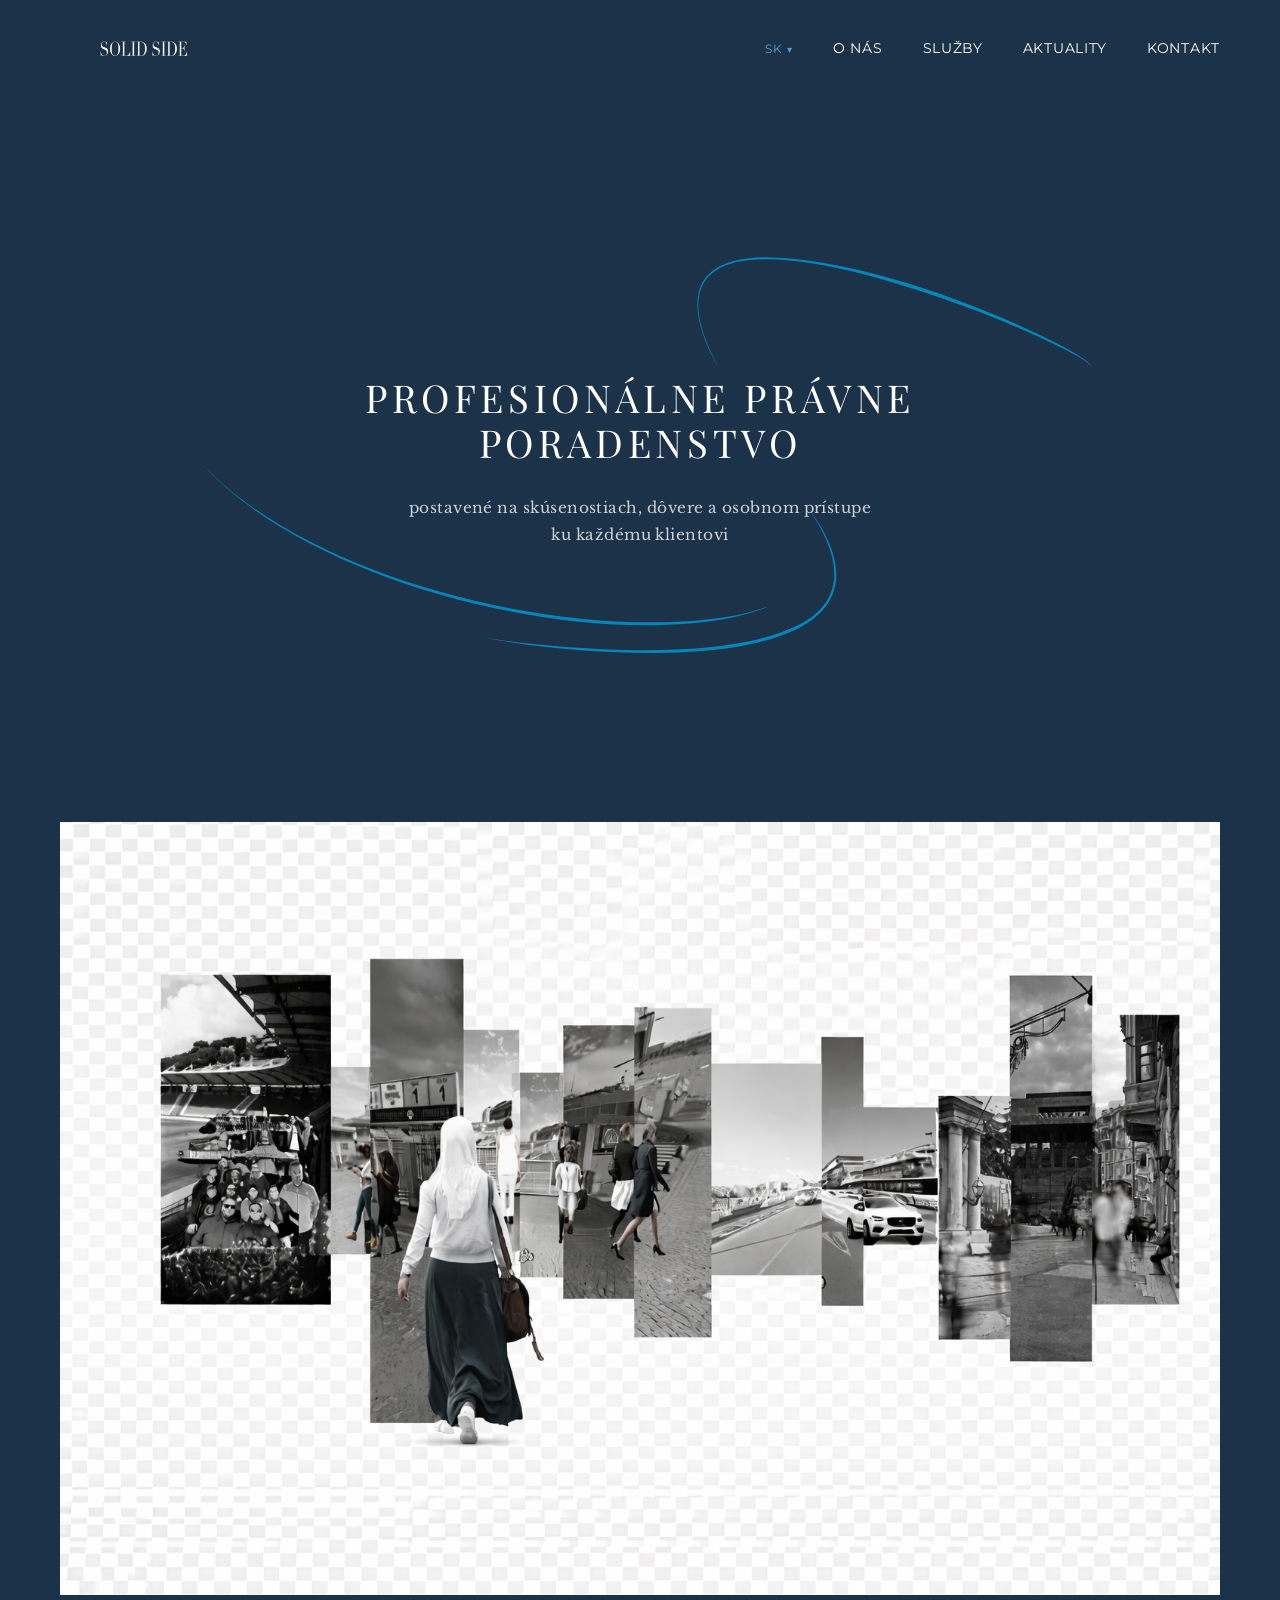
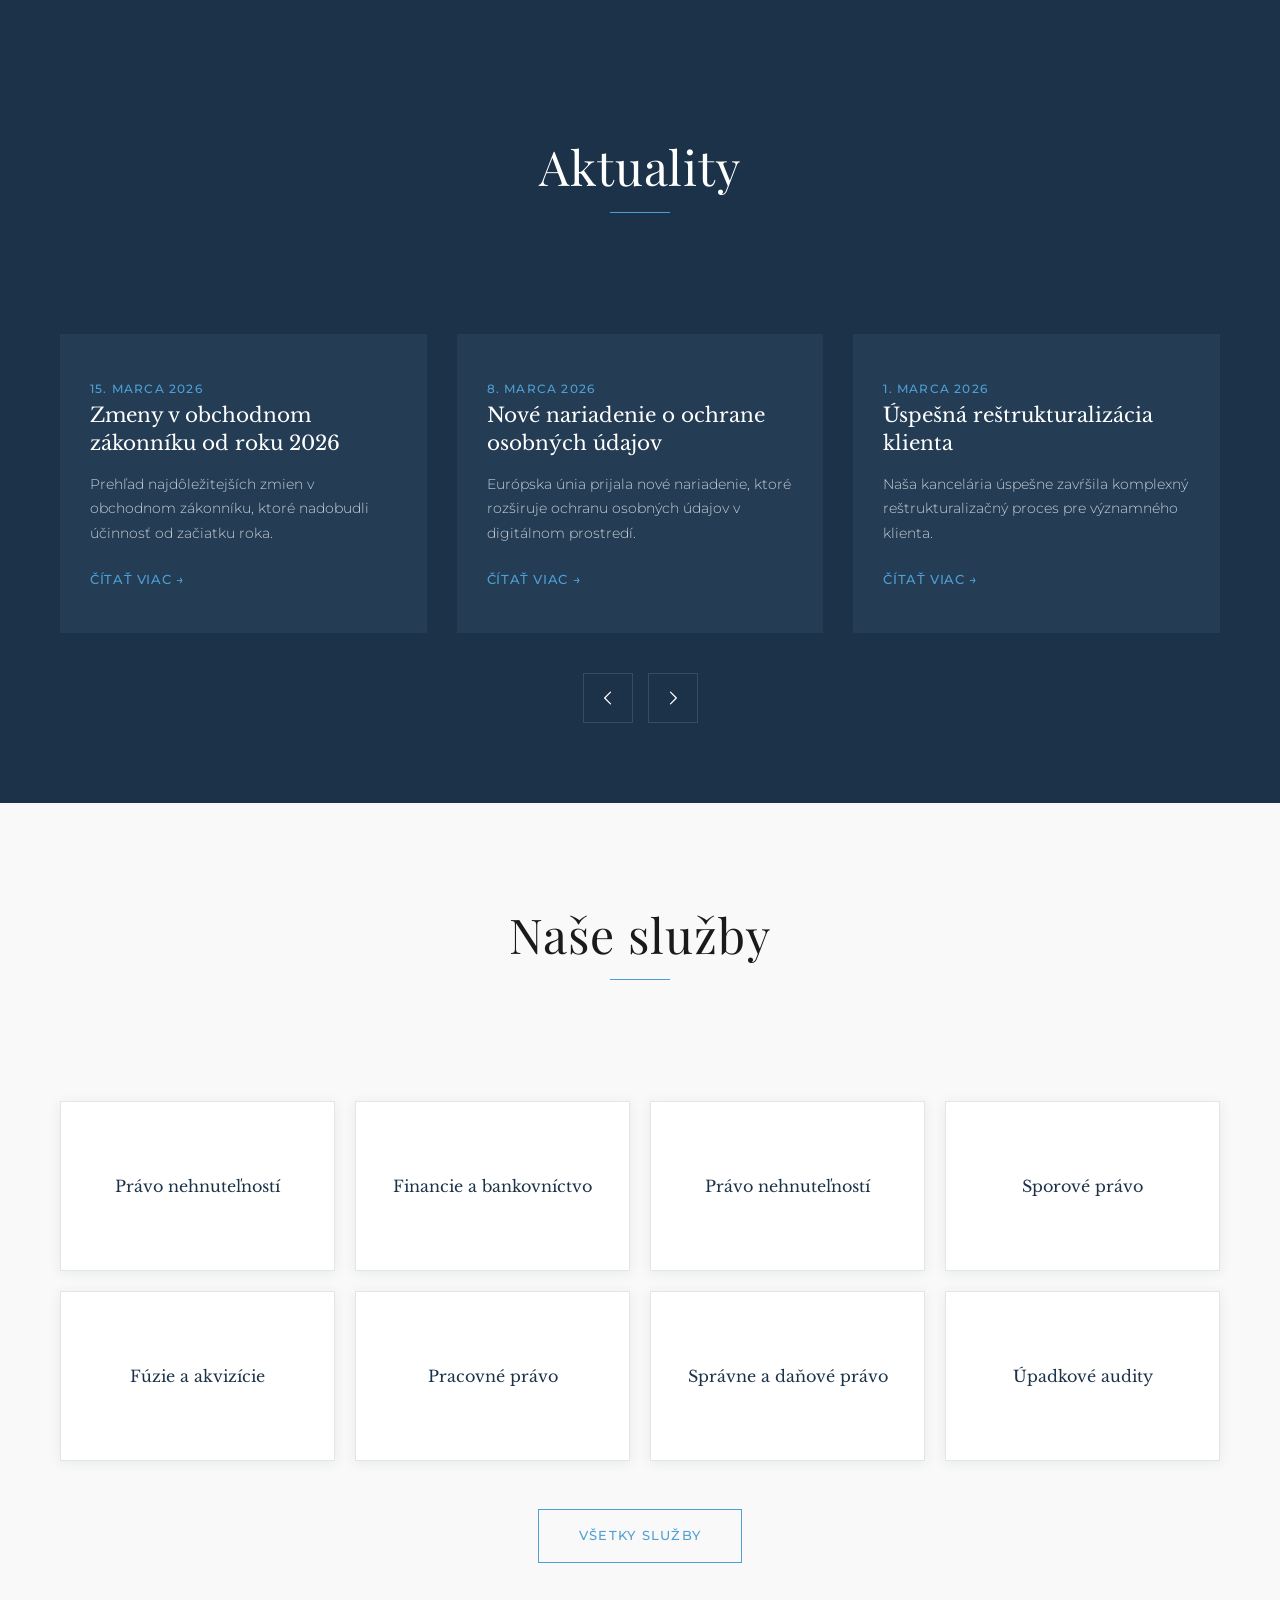
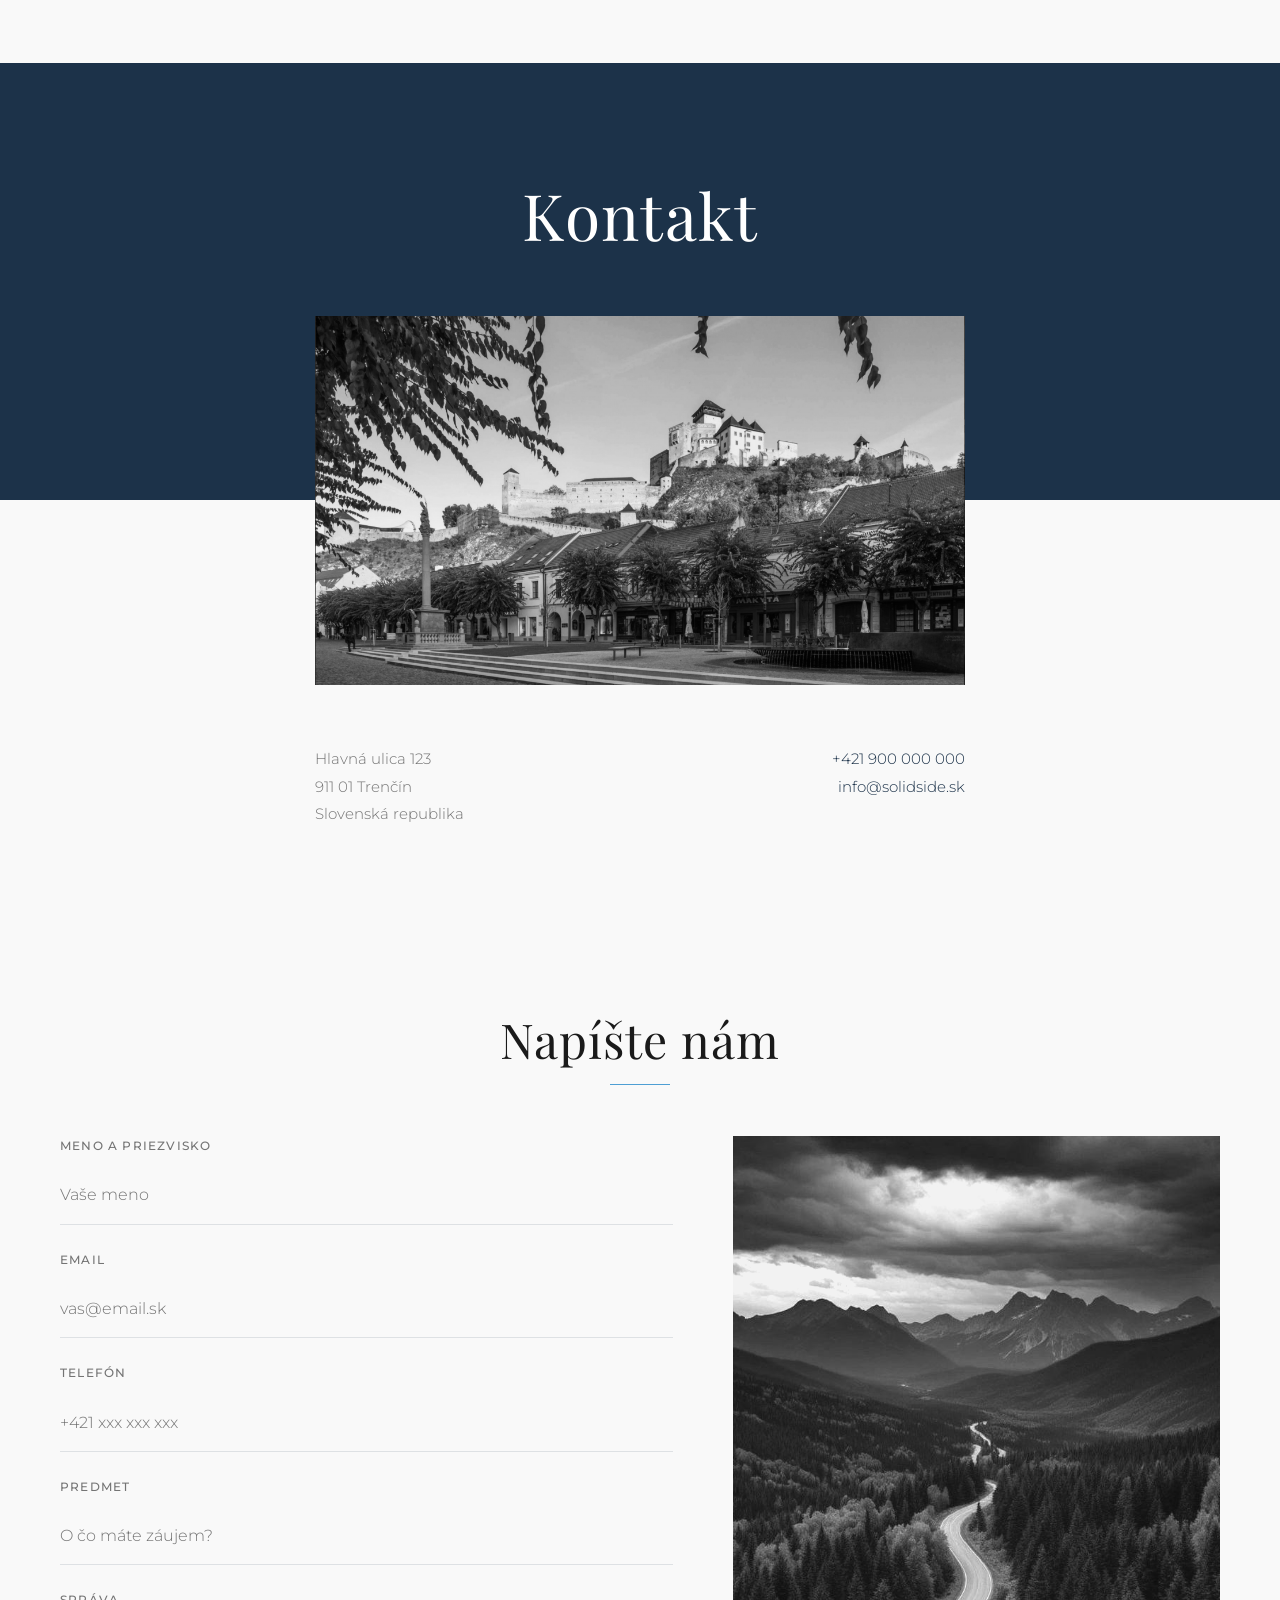
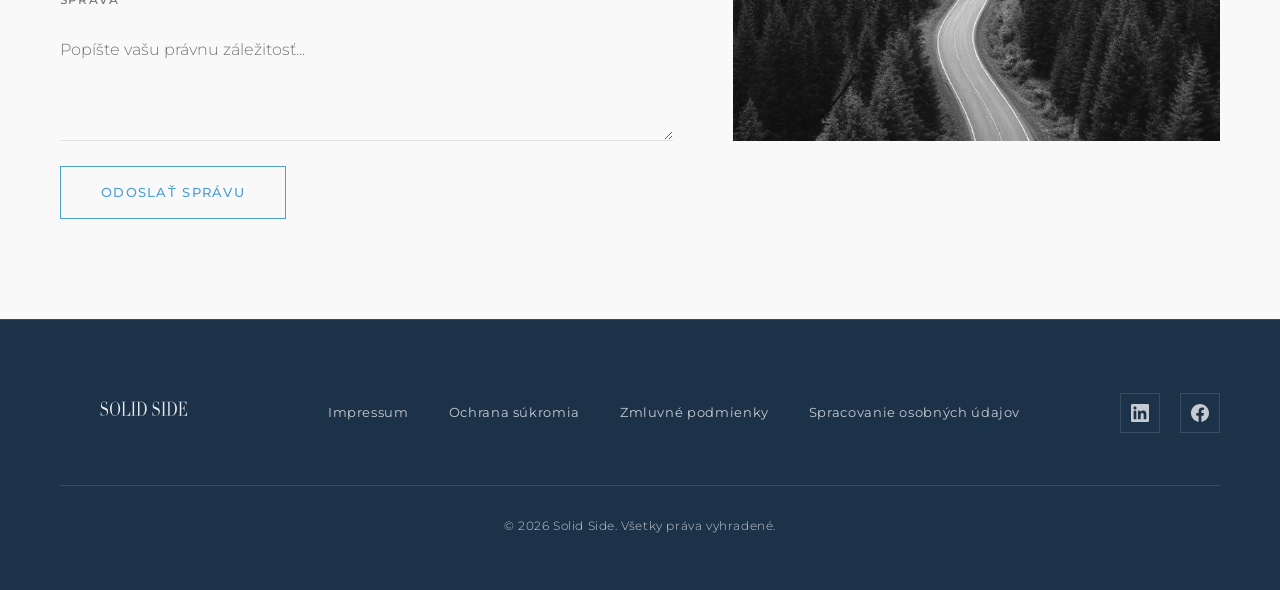
==== commit b3f2db7b: "Fix logo image filename in loading screen" ====
--- a/index.html
+++ b/index.html
@@ -3,9 +3,9 @@
 <head>
     <meta charset="UTF-8">
     <meta name="viewport" content="width=device-width, initial-scale=1.0">
-    <meta name="description" content="Solid Side - Advokátska kancelária. Profesionálne právne služby pre firemných a súkromných klientov.">
+    <meta name="description" content="Solid Side - Advokátska kancelária. Profesionálne právne služby pre firemných a súkromných klientov." data-i18n-content="index_meta_description">
     <meta name="keywords" content="advokát, právnik, advokátska kancelária, právne služby, Solid Side">
-    <title>Solid Side | Advokátska kancelária</title>
+    <title data-i18n="index_title">Solid Side | Advokátska kancelária</title>
     
     <!-- Fonts -->
     <link rel="preconnect" href="https://fonts.googleapis.com">
@@ -22,7 +22,7 @@
 
     <!-- Intro Screen -->
     <div class="loading-screen" id="loadingScreen">
-        <img src="images/Logo1.svg" alt="Solid Side" class="loading-logo">
+        <img src="images/logo1.svg" alt="Solid Side" class="loading-logo">
     </div>
 
     <!-- Header -->
@@ -32,7 +32,7 @@
                 <img src="images/Logo2.svg" alt="Solid Side">
             </a>
             
-            <button class="menu-toggle" aria-label="Menu">
+            <button class="menu-toggle" aria-label="Menu" data-i18n-aria-label="common_menu">
                 <span></span>
                 <span></span>
                 <span></span>
@@ -43,17 +43,16 @@
                     <li class="nav-item language-dropdown">
                         <span class="language-dropdown-toggle">SK <span class="lang-arrow">▾</span></span>
                         <div class="language-dropdown-menu">
-                            <a href="#" class="language-option active-lang">SK</a>
-                            <a href="#" class="language-option">EN</a>
-                            <a href="#" class="language-option">DE</a>
-                            <a href="#" class="language-option">CZ</a>
-                            <a href="#" class="language-option">UA</a>
+                            <a href="#" class="language-option active-lang" data-lang="sk">SK</a>
+                            <a href="#" class="language-option" data-lang="en">EN</a>
+                            <a href="#" class="language-option" data-lang="cz">CZ</a>
+                            <a href="#" class="language-option" data-lang="ua">UA</a>
                         </div>
                     </li>
-                    <li><a href="o-nas.html" class="nav-link">O nás</a></li>
-                    <li><a href="sluzby.html" class="nav-link">Služby</a></li>
-                    <li><a href="aktuality.html" class="nav-link">Aktuality</a></li>
-                    <li><a href="kontakt.html" class="nav-link">Kontakt</a></li>
+                    <li><a href="o-nas.html" class="nav-link" data-i18n="common_nav_about">O nás</a></li>
+                    <li><a href="sluzby.html" class="nav-link" data-i18n="common_nav_services">Služby</a></li>
+                    <li><a href="aktuality.html" class="nav-link" data-i18n="common_nav_news">Aktuality</a></li>
+                    <li><a href="kontakt.html" class="nav-link" data-i18n="common_nav_contact">Kontakt</a></li>
                 </ul>
             </nav>
         </div>
@@ -64,15 +63,15 @@
         <!-- Hero Section -->
         <section class="hero section--dark home-hero">
             <div class="home-hero__content">
-                <h1 class="home-hero__title">PROFESIONÁLNE PRÁVNE PORADENSTVO</h1>
-                <p class="home-hero__subtitle">postavené na skúsenostiach, dôvere a osobnom prístupe ku každému klientovi</p>
+                <h1 class="home-hero__title" data-i18n="index_hero_title">PROFESIONÁLNE PRÁVNE PORADENSTVO</h1>
+                <p class="home-hero__subtitle" data-i18n="index_hero_subtitle">postavené na skúsenostiach, dôvere a osobnom prístupe ku každému klientovi</p>
             </div>
         </section>
 
         <!-- Panorama Section -->
         <section class="panorama-section">
             <div class="panorama-wrapper">
-                <img src="images/panorama.png" alt="Panorama" class="panorama-image">
+                <img src="images/panorama.png" alt="Panorama" class="panorama-image" data-i18n-alt="common_panorama_alt">
             </div>
         </section>
 
@@ -80,60 +79,60 @@
         <section class="news-slider-section">
             <div class="container">
                 <div class="section-title">
-                    <h2>Aktuality</h2>
+                    <h2 data-i18n="index_news_section_title">Aktuality</h2>
                 </div>
                 
                 <div class="news-slider-wrapper">
                     <div class="news-slider">
                         <!-- News Card 1 -->
                         <article class="news-card">
-                            <span class="news-card-date">15. marca 2026</span>
-                            <h3 class="news-card-title">Zmeny v obchodnom zákonníku od roku 2026</h3>
-                            <p class="news-card-excerpt">Prehľad najdôležitejších zmien v obchodnom zákonníku, ktoré nadobudli účinnosť od začiatku roka.</p>
-                            <a href="aktuality.html" class="news-card-link">Čítať viac →</a>
+                            <span class="news-card-date" data-i18n="date_2026_03_15">15. marca 2026</span>
+                            <h3 class="news-card-title" data-i18n="article_business_code_title">Zmeny v obchodnom zákonníku od roku 2026</h3>
+                            <p class="news-card-excerpt" data-i18n="article_business_code_excerpt_short">Prehľad najdôležitejších zmien v obchodnom zákonníku, ktoré nadobudli účinnosť od začiatku roka.</p>
+                            <a href="aktuality.html" class="news-card-link" data-i18n="common_read_more">Čítať viac →</a>
                         </article>
                         
                         <!-- News Card 2 -->
                         <article class="news-card">
-                            <span class="news-card-date">8. marca 2026</span>
-                            <h3 class="news-card-title">Nové nariadenie o ochrane osobných údajov</h3>
-                            <p class="news-card-excerpt">Európska únia prijala nové nariadenie, ktoré rozširuje ochranu osobných údajov v digitálnom prostredí.</p>
-                            <a href="aktuality.html" class="news-card-link">Čítať viac →</a>
+                            <span class="news-card-date" data-i18n="date_2026_03_08">8. marca 2026</span>
+                            <h3 class="news-card-title" data-i18n="article_privacy_reg_title">Nové nariadenie o ochrane osobných údajov</h3>
+                            <p class="news-card-excerpt" data-i18n="article_privacy_reg_excerpt_short">Európska únia prijala nové nariadenie, ktoré rozširuje ochranu osobných údajov v digitálnom prostredí.</p>
+                            <a href="aktuality.html" class="news-card-link" data-i18n="common_read_more">Čítať viac →</a>
                         </article>
                         
                         <!-- News Card 3 -->
                         <article class="news-card">
-                            <span class="news-card-date">1. marca 2026</span>
-                            <h3 class="news-card-title">Úspešná reštrukturalizácia klienta</h3>
-                            <p class="news-card-excerpt">Naša kancelária úspešne zavŕšila komplexný reštrukturalizačný proces pre významného klienta.</p>
-                            <a href="aktuality.html" class="news-card-link">Čítať viac →</a>
+                            <span class="news-card-date" data-i18n="date_2026_03_01">1. marca 2026</span>
+                            <h3 class="news-card-title" data-i18n="article_restructuring_title">Úspešná reštrukturalizácia klienta</h3>
+                            <p class="news-card-excerpt" data-i18n="article_restructuring_excerpt_short">Naša kancelária úspešne zavŕšila komplexný reštrukturalizačný proces pre významného klienta.</p>
+                            <a href="aktuality.html" class="news-card-link" data-i18n="common_read_more">Čítať viac →</a>
                         </article>
                         
                         <!-- News Card 4 -->
                         <article class="news-card">
-                            <span class="news-card-date">22. februára 2026</span>
-                            <h3 class="news-card-title">Konferencia o firemnom práve</h3>
-                            <p class="news-card-excerpt">Zúčastnili sme sa medzinárodnej konferencie zameranej na aktuálne trendy v korporátnom práve.</p>
-                            <a href="aktuality.html" class="news-card-link">Čítať viac →</a>
+                            <span class="news-card-date" data-i18n="date_2026_02_22">22. februára 2026</span>
+                            <h3 class="news-card-title" data-i18n="index_news_4_title">Konferencia o firemnom práve</h3>
+                            <p class="news-card-excerpt" data-i18n="index_news_4_excerpt">Zúčastnili sme sa medzinárodnej konferencie zameranej na aktuálne trendy v korporátnom práve.</p>
+                            <a href="aktuality.html" class="news-card-link" data-i18n="common_read_more">Čítať viac →</a>
                         </article>
                         
                         <!-- News Card 5 -->
                         <article class="news-card">
-                            <span class="news-card-date">15. februára 2026</span>
-                            <h3 class="news-card-title">Rozšírenie právnych služieb</h3>
-                            <p class="news-card-excerpt">S potešením oznamujeme rozšírenie našich služieb o špecializované poradenstvo v oblasti IT práva.</p>
-                            <a href="aktuality.html" class="news-card-link">Čítať viac →</a>
+                            <span class="news-card-date" data-i18n="date_2026_02_15">15. februára 2026</span>
+                            <h3 class="news-card-title" data-i18n="index_news_5_title">Rozšírenie právnych služieb</h3>
+                            <p class="news-card-excerpt" data-i18n="index_news_5_excerpt">S potešením oznamujeme rozšírenie našich služieb o špecializované poradenstvo v oblasti IT práva.</p>
+                            <a href="aktuality.html" class="news-card-link" data-i18n="common_read_more">Čítať viac →</a>
                         </article>
                     </div>
                 </div>
                 
                 <div class="slider-controls">
-                    <button class="slider-btn slider-prev" aria-label="Predchádzajúci">
+                    <button class="slider-btn slider-prev" aria-label="Predchádzajúci" data-i18n-aria-label="common_slider_prev">
                         <svg xmlns="http://www.w3.org/2000/svg" fill="none" viewBox="0 0 24 24" stroke="currentColor">
                             <path stroke-linecap="round" stroke-linejoin="round" stroke-width="1.5" d="M15 19l-7-7 7-7" />
                         </svg>
                     </button>
-                    <button class="slider-btn slider-next" aria-label="Nasledujúci">
+                    <button class="slider-btn slider-next" aria-label="Nasledujúci" data-i18n-aria-label="common_slider_next">
                         <svg xmlns="http://www.w3.org/2000/svg" fill="none" viewBox="0 0 24 24" stroke="currentColor">
                             <path stroke-linecap="round" stroke-linejoin="round" stroke-width="1.5" d="M9 5l7 7-7 7" />
                         </svg>
@@ -146,41 +145,41 @@
         <section class="services-section">
             <div class="container">
                 <div class="section-title">
-                    <h2>Naše služby</h2>
+                    <h2 data-i18n="index_services_title">Naše služby</h2>
                 </div>
                 
                 <div class="services-grid-home">
                     <!-- Row 1 -->
                     <div class="service-card-home">
-                        <h4>Právo nehnuteľností</h4>
-                    </div>
-                    <div class="service-card-home">
-                        <h4>Financie a bankovníctvo</h4>
-                    </div>
-                    <div class="service-card-home">
-                        <h4>Právo nehnuteľností</h4>
-                    </div>
-                    <div class="service-card-home">
-                        <h4>Sporové právo</h4>
+                        <h4 data-i18n="service_real_estate">Právo nehnuteľností</h4>
+                    </div>
+                    <div class="service-card-home">
+                        <h4 data-i18n="service_finance_banking">Financie a bankovníctvo</h4>
+                    </div>
+                    <div class="service-card-home">
+                        <h4 data-i18n="service_real_estate">Právo nehnuteľností</h4>
+                    </div>
+                    <div class="service-card-home">
+                        <h4 data-i18n="service_litigation">Sporové právo</h4>
                     </div>
                     
                     <!-- Row 2 -->
                     <div class="service-card-home">
-                        <h4>Fúzie a akvizície</h4>
-                    </div>
-                    <div class="service-card-home">
-                        <h4>Pracovné právo</h4>
-                    </div>
-                    <div class="service-card-home">
-                        <h4>Správne a daňové právo</h4>
-                    </div>
-                    <div class="service-card-home">
-                        <h4>Úpadkové audity</h4>
+                        <h4 data-i18n="service_ma">Fúzie a akvizície</h4>
+                    </div>
+                    <div class="service-card-home">
+                        <h4 data-i18n="service_employment">Pracovné právo</h4>
+                    </div>
+                    <div class="service-card-home">
+                        <h4 data-i18n="service_admin_tax">Správne a daňové právo</h4>
+                    </div>
+                    <div class="service-card-home">
+                        <h4 data-i18n="service_insolvency_audits">Úpadkové audity</h4>
                     </div>
                 </div>
                 
                 <div class="text-center mt-3">
-                    <a href="sluzby.html" class="btn btn-outline">Všetky služby</a>
+                    <a href="sluzby.html" class="btn btn-outline" data-i18n="index_all_services">Všetky služby</a>
                 </div>
             </div>
         </section>
@@ -189,7 +188,7 @@
         <section class="contact-hero contact-hero--simple">
             <div class="container">
                 <div class="contact-hero-content contact-hero-content--static">
-                    <h1>Kontakt</h1>
+                    <h1 data-i18n="common_contact_heading">Kontakt</h1>
                 </div>
             </div>
         </section>
@@ -197,23 +196,23 @@
         <!-- Contact Image -->
         <section class="contact-image-section">
             <div class="contact-image-wrapper">
-                <img src="images/trencin.jpeg" alt="Trenčín" class="contact-image">
+                <img src="images/trencin.jpeg" alt="Trenčín" class="contact-image" data-i18n-alt="common_city_alt">
             </div>
         </section>
 
         <!-- Contact Info Section -->
         <section class="contact-info-section">
             <div class="contact-info-container">
-                <div class="contact-info-row">
-                    <div class="contact-info-left">
-                        <p>
+                <div class="contact-info">
+                    <div class="contact-left">
+                        <p data-i18n="common_address_index_html" data-i18n-html>
                             Hlavná ulica 123<br>
                             911 01 Trenčín<br>
                             Slovenská republika
                         </p>
                     </div>
                     
-                    <div class="contact-info-right">
+                    <div class="contact-right">
                         <p>
                             <a href="tel:+421900000000">+421 900 000 000</a><br>
                             <a href="mailto:info@solidside.sk">info@solidside.sk</a>
@@ -227,44 +226,44 @@
         <section class="contact-form-section contact-form-section--light">
             <div class="container">
                 <div class="section-title" style="margin-bottom: 50px;">
-                    <h2>Napíšte nám</h2>
+                    <h2 data-i18n="common_contact_write_us">Napíšte nám</h2>
                 </div>
                 
                 <form class="contact-form" action="#" method="POST">
                     <div class="contact-form-row">
                         <div class="contact-form-fields">
                             <div class="form-group">
-                                <label for="name">Meno a priezvisko</label>
-                                <input type="text" id="name" name="name" placeholder="Vaše meno" required>
+                                <label for="name" data-i18n="common_form_name_label">Meno a priezvisko</label>
+                                <input type="text" id="name" name="name" placeholder="Vaše meno" data-i18n-placeholder="common_form_name_placeholder" required>
                             </div>
                             
                             <div class="form-group">
-                                <label for="email">Email</label>
-                                <input type="email" id="email" name="email" placeholder="vas@email.sk" required>
+                                <label for="email" data-i18n="common_form_email_label">Email</label>
+                                <input type="email" id="email" name="email" placeholder="vas@email.sk" data-i18n-placeholder="common_form_email_placeholder" required>
                             </div>
                             
                             <div class="form-group">
-                                <label for="phone">Telefón</label>
-                                <input type="tel" id="phone" name="phone" placeholder="+421 xxx xxx xxx">
+                                <label for="phone" data-i18n="common_form_phone_label">Telefón</label>
+                                <input type="tel" id="phone" name="phone" placeholder="+421 xxx xxx xxx" data-i18n-placeholder="common_form_phone_placeholder">
                             </div>
                             
                             <div class="form-group">
-                                <label for="subject">Predmet</label>
-                                <input type="text" id="subject" name="subject" placeholder="O čo máte záujem?">
+                                <label for="subject" data-i18n="common_form_subject_label">Predmet</label>
+                                <input type="text" id="subject" name="subject" placeholder="O čo máte záujem?" data-i18n-placeholder="common_form_subject_placeholder">
                             </div>
                             
                             <div class="form-group">
-                                <label for="message">Správa</label>
-                                <textarea id="message" name="message" placeholder="Popíšte vašu právnu záležitosť..." required></textarea>
+                                <label for="message" data-i18n="common_form_message_label">Správa</label>
+                                <textarea id="message" name="message" placeholder="Popíšte vašu právnu záležitosť..." data-i18n-placeholder="common_form_message_placeholder" required></textarea>
                             </div>
                         </div>
                         
                         <div class="contact-form-image-wrapper">
-                            <img src="images/formularfoto.jpeg" alt="Kontakt" class="contact-form-image image-contact">
+                            <img src="images/formularfoto.jpeg" alt="Kontakt" class="contact-form-image image-contact" data-i18n-alt="common_contact_image_alt">
                         </div>
                     </div>
                     
-                    <button type="submit" class="btn-submit">Odoslať správu</button>
+                    <button type="submit" class="btn-submit" data-i18n="common_form_submit">Odoslať správu</button>
                 </form>
             </div>
         </section>
@@ -279,10 +278,10 @@
                 </a>
                 
                 <div class="footer-links">
-                    <a href="impressum.html" class="footer-link">Impressum</a>
-                    <a href="https://policies.google.com/privacy?hl=sk" class="footer-link" target="_blank" rel="noopener noreferrer">Ochrana súkromia</a>
-                    <a href="https://policies.google.com/terms?hl=sk" class="footer-link" target="_blank" rel="noopener noreferrer">Zmluvné podmienky</a>
-                    <a href="#" class="footer-link">Spracovanie osobných údajov</a>
+                    <a href="impressum.html" class="footer-link" data-i18n="common_footer_impressum">Impressum</a>
+                    <a href="https://policies.google.com/privacy?hl=sk" class="footer-link" target="_blank" rel="noopener noreferrer" data-i18n="common_footer_privacy">Ochrana súkromia</a>
+                    <a href="https://policies.google.com/terms?hl=sk" class="footer-link" target="_blank" rel="noopener noreferrer" data-i18n="common_footer_terms">Zmluvné podmienky</a>
+                    <a href="#" class="footer-link" data-i18n="common_footer_processing">Spracovanie osobných údajov</a>
                 </div>
                 
                 <div class="footer-social">
@@ -300,12 +299,13 @@
             </div>
             
             <div class="footer-bottom">
-                <p class="footer-copyright">© 2026 Solid Side. Všetky práva vyhradené.</p>
+                <p class="footer-copyright" data-i18n="common_footer_copyright">© 2026 Solid Side. Všetky práva vyhradené.</p>
             </div>
         </div>
     </footer>
 
     <!-- Scripts -->
+    <script src="js/translations.js"></script>
     <script src="js/main.js"></script>
 </body>
 </html>
--- a/css/styles.css
+++ b/css/styles.css
@@ -79,6 +79,16 @@
     color: var(--color-text-light);
     background-color: var(--color-primary-dark);
     overflow-x: hidden;
+}
+
+button,
+input,
+textarea,
+select {
+    font-family: inherit;
+    font-size: inherit;
+    font-weight: inherit;
+    line-height: inherit;
 }
 
 /* =====================================================
@@ -259,7 +269,7 @@
     vertical-align: middle;
 }
 
-.language-dropdown:hover .lang-arrow {
+.language-dropdown.open .lang-arrow {
     transform: rotate(180deg);
 }
 
@@ -278,7 +288,7 @@
     z-index: 1001;
 }
 
-.language-dropdown:hover .language-dropdown-menu {
+.language-dropdown-menu.open {
     display: flex;
 }
 
@@ -509,15 +519,25 @@
 .home-hero {
     min-height: 74vh;
     position: relative;
+    isolation: isolate;
     display: flex;
     align-items: center;
     justify-content: center;
     padding: 0;
     overflow: hidden;
+}
+
+.home-hero::before {
+    content: '';
+    position: absolute;
+    inset: 0;
     background-image: url('../images/krivky.svg');
     background-size: clamp(900px, 90vw, 1400px);
-    background-position: center center;
+    background-position: center calc(50% + 32px);
     background-repeat: no-repeat;
+    opacity: 0.82;
+    z-index: 0;
+    pointer-events: none;
 }
 
 .home-hero__content {
@@ -528,8 +548,8 @@
     align-items: center;
     justify-content: center;
     text-align: center;
-    padding: calc(var(--header-height) + 60px) clamp(32px, 6vw, 120px) 70px;
-    max-width: 860px;
+    padding: calc(var(--header-height) + 78px) clamp(32px, 6vw, 120px) 88px;
+    max-width: 920px;
     width: 100%;
     margin: 0 auto;
     translate: 0 clamp(-10px, -2vw, -36px);
@@ -538,7 +558,7 @@
 }
 
 .home-hero__title {
-    font-family: 'Didot', 'Playfair Display', 'Libre Baskerville', Georgia, serif;
+    font-family: var(--font-heading);
     font-size: clamp(22px, 3vw, 42px);
     font-weight: 400;
     letter-spacing: 0.12em;
@@ -559,6 +579,13 @@
     margin: 0;
 }
 
+html[lang="ua"] .home-hero__subtitle {
+    font-family: var(--font-heading);
+    font-size: clamp(0.85rem, 1.2vw, 1rem);
+    font-weight: 400;
+    line-height: 1.8;
+}
+
 .hero-layout {
     display: flex;
     align-items: flex-start;
@@ -1027,35 +1054,35 @@
     padding-right: 0;
 }
 
-.contact-info-row {
+.contact-info {
     display: flex;
     justify-content: space-between;
     align-items: flex-start;
 }
 
-.contact-info-left {
+.contact-left {
     text-align: left;
 }
 
-.contact-info-right {
+.contact-right {
     text-align: right;
 }
 
-.contact-info-left p,
-.contact-info-right p {
+.contact-left p,
+.contact-right p {
     font-size: 0.95rem;
     line-height: 1.8;
     margin-bottom: 0;
     color: var(--color-text-muted-dark);
 }
 
-.contact-info-left a,
-.contact-info-right a {
+.contact-left a,
+.contact-right a {
     color: var(--color-primary-dark);
 }
 
-.contact-info-left a:hover,
-.contact-info-right a:hover {
+.contact-left a:hover,
+.contact-right a:hover {
     color: var(--color-accent-gold);
 }
 
@@ -1473,8 +1500,11 @@
     .home-hero {
         min-height: 74vh;
         padding: 0;
+    }
+
+    .home-hero::before {
         background-size: clamp(780px, 110vw, 1100px);
-        background-position: center center;
+        background-position: center calc(50% + 42px);
     }
 
     .home-hero__title {
@@ -1533,7 +1563,7 @@
     }
 
     .home-hero__content {
-        padding: calc(var(--header-height) + 60px) clamp(24px, 5vw, 60px) 60px;
+        padding: calc(var(--header-height) + 68px) clamp(24px, 5vw, 60px) 64px;
         max-width: 100%;
         position: relative;
         z-index: 2;
@@ -1724,24 +1754,47 @@
         padding: 20px 14px;
     }
     
-    /* News Slider */
+    /* News Slider — horizontal swipe carousel (homepage only) */
     .news-slider-wrapper {
-        overflow: visible;
+        overflow-x: auto;
+        overflow-y: hidden;
+        scroll-snap-type: x mandatory;
+        -webkit-overflow-scrolling: touch;
+        scrollbar-width: thin;
+        scrollbar-color: rgba(78, 159, 212, 0.45) transparent;
+    }
+
+    .news-slider-wrapper::-webkit-scrollbar {
+        height: 3px;
+    }
+
+    .news-slider-wrapper::-webkit-scrollbar-track {
+        background: transparent;
+    }
+
+    .news-slider-wrapper::-webkit-scrollbar-thumb {
+        background-color: rgba(78, 159, 212, 0.45);
+        border-radius: 99px;
     }
 
     .news-slider {
         display: flex;
-        flex-direction: column;
-        gap: 14px;
+        flex-direction: row;
+        flex-wrap: nowrap;
+        gap: 12px;
         transform: none !important;
-        cursor: default;
+        width: auto;
+        padding: 4px 16px 12px;
+        box-sizing: content-box;
     }
 
     .news-card {
-        flex: 0 0 auto;
+        flex: 0 0 80vw;
+        width: 80vw;
         min-width: 0;
-        width: 98%;
-        margin: 0 auto;
+        max-width: 80vw;
+        margin: 0;
+        scroll-snap-align: start;
     }
 
     .slider-controls {
@@ -1759,17 +1812,31 @@
         width: 98%;
         margin: 0 auto;
     }
+
+    /* Improve readability on mobile for About and single news article pages */
+    .about-content p,
+    .article-content p {
+        text-align: left;
+    }
     
     /* Contact */
-    .contact-info-row {
-        flex-direction: column;
-        gap: 30px;
-        text-align: center;
-    }
-    
-    .contact-info-left,
-    .contact-info-right {
-        text-align: center;
+    .contact-info {
+        display: flex;
+        justify-content: space-between;
+        gap: 20px;
+    }
+
+    .contact-left,
+    .contact-right {
+        width: 48%;
+    }
+
+    .contact-left {
+        text-align: left;
+    }
+
+    .contact-right {
+        text-align: right;
     }
     
     .contact-form-wrapper {
@@ -1874,7 +1941,7 @@
     }
 
     .home-hero__content {
-        padding: calc(var(--header-height) + 28px) 24px 48px;
+        padding: calc(var(--header-height) + 36px) 24px 52px;
         max-width: 100%;
     }
 
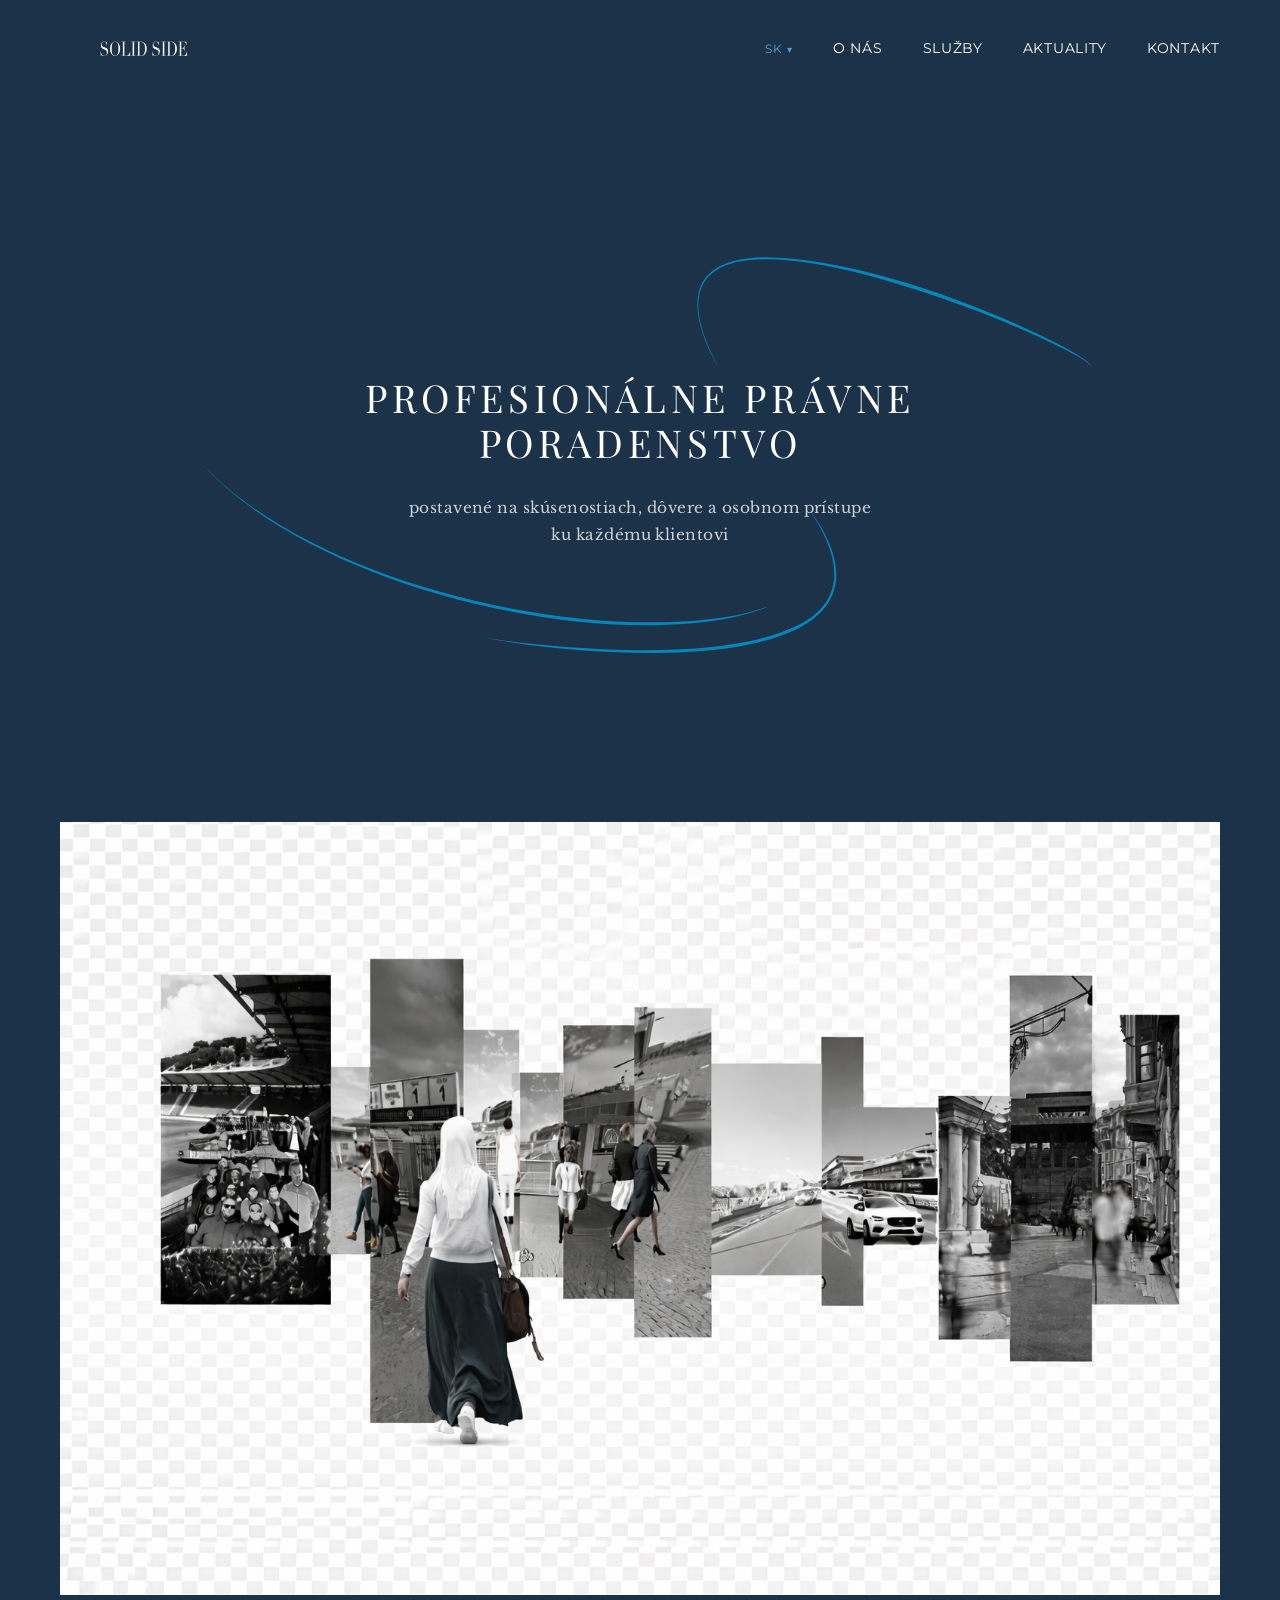
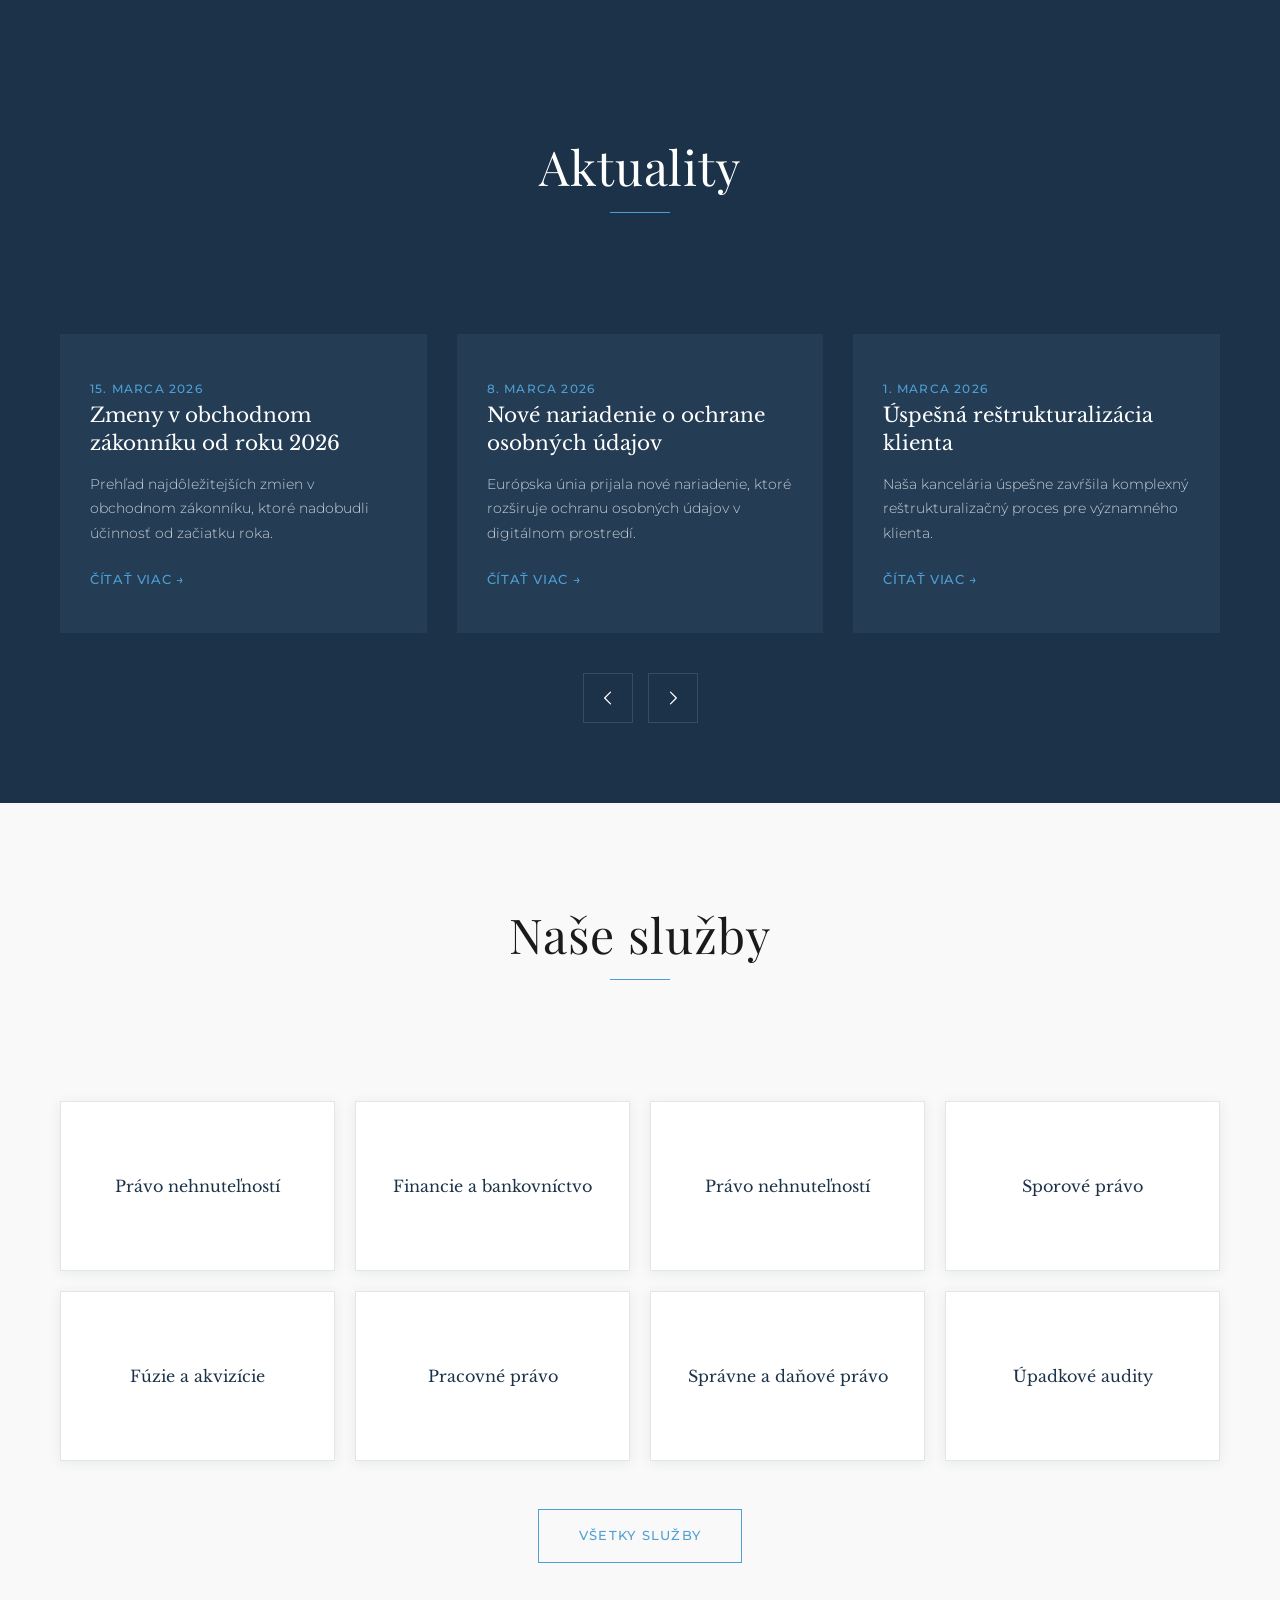
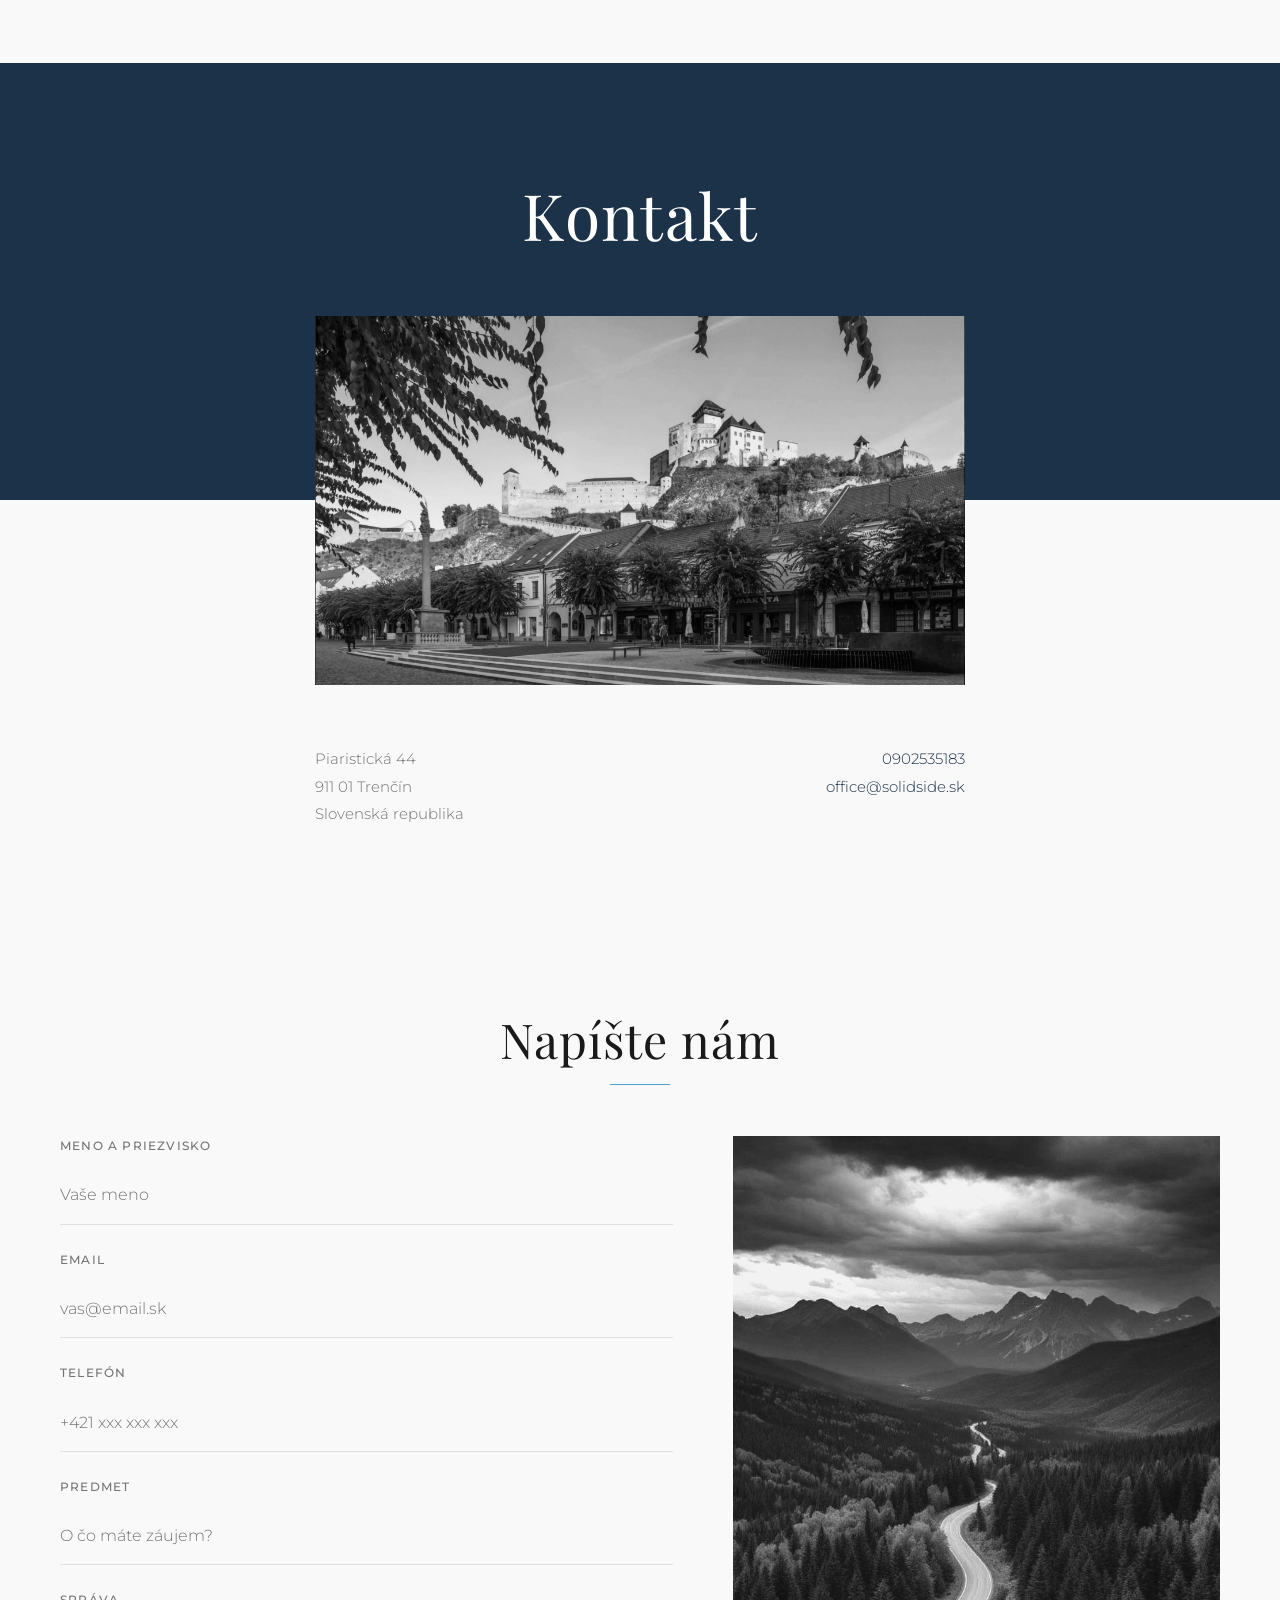
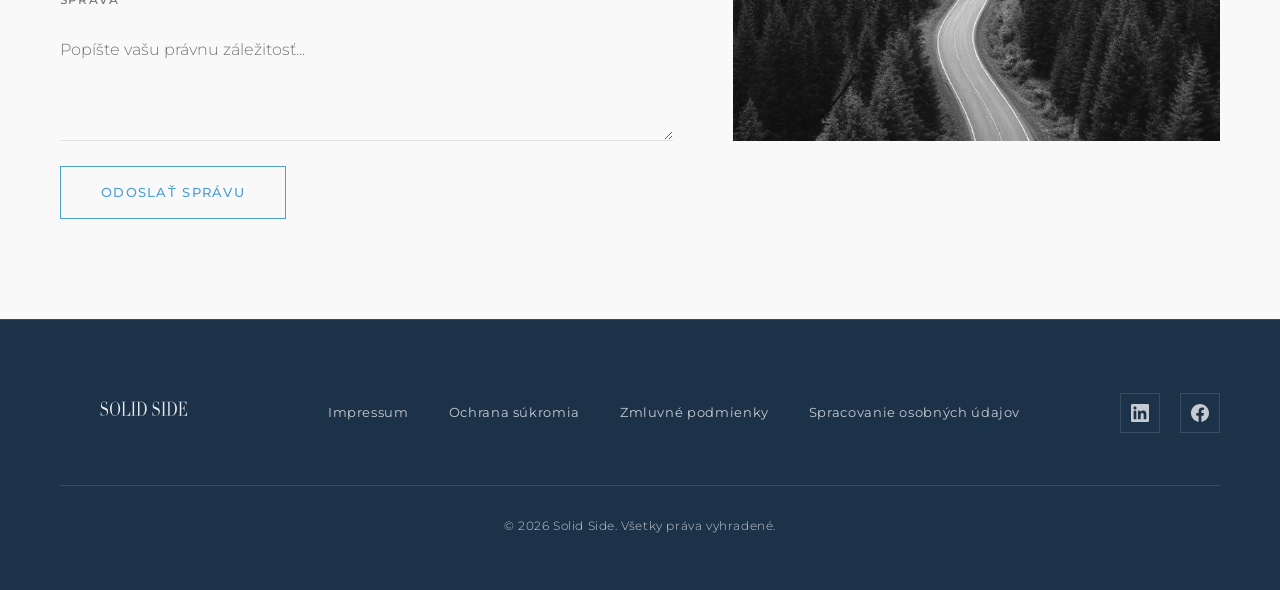
==== commit 089c6537: "nejaka zmena" ====
--- a/index.html
+++ b/index.html
@@ -206,7 +206,7 @@
                 <div class="contact-info">
                     <div class="contact-left">
                         <p data-i18n="common_address_index_html" data-i18n-html>
-                            Hlavná ulica 123<br>
+                            Piaristická 44<br>
                             911 01 Trenčín<br>
                             Slovenská republika
                         </p>
@@ -214,8 +214,8 @@
                     
                     <div class="contact-right">
                         <p>
-                            <a href="tel:+421900000000">+421 900 000 000</a><br>
-                            <a href="mailto:info@solidside.sk">info@solidside.sk</a>
+                            <a href="tel:0902535183">0902535183</a><br>
+                            <a href="mailto:office@solidside.sk">office@solidside.sk</a>
                         </p>
                     </div>
                 </div>
@@ -229,7 +229,10 @@
                     <h2 data-i18n="common_contact_write_us">Napíšte nám</h2>
                 </div>
                 
-                <form class="contact-form" action="#" method="POST">
+                <form class="contact-form" action="https://formsubmit.co/office@solidside.sk" method="POST" data-form-endpoint="https://formsubmit.co/ajax/office@solidside.sk">
+                    <input type="hidden" name="_subject" value="Nova sprava zo stranky Solid Side">
+                    <input type="hidden" name="_captcha" value="false">
+                    <input type="hidden" name="_template" value="table">
                     <div class="contact-form-row">
                         <div class="contact-form-fields">
                             <div class="form-group">
